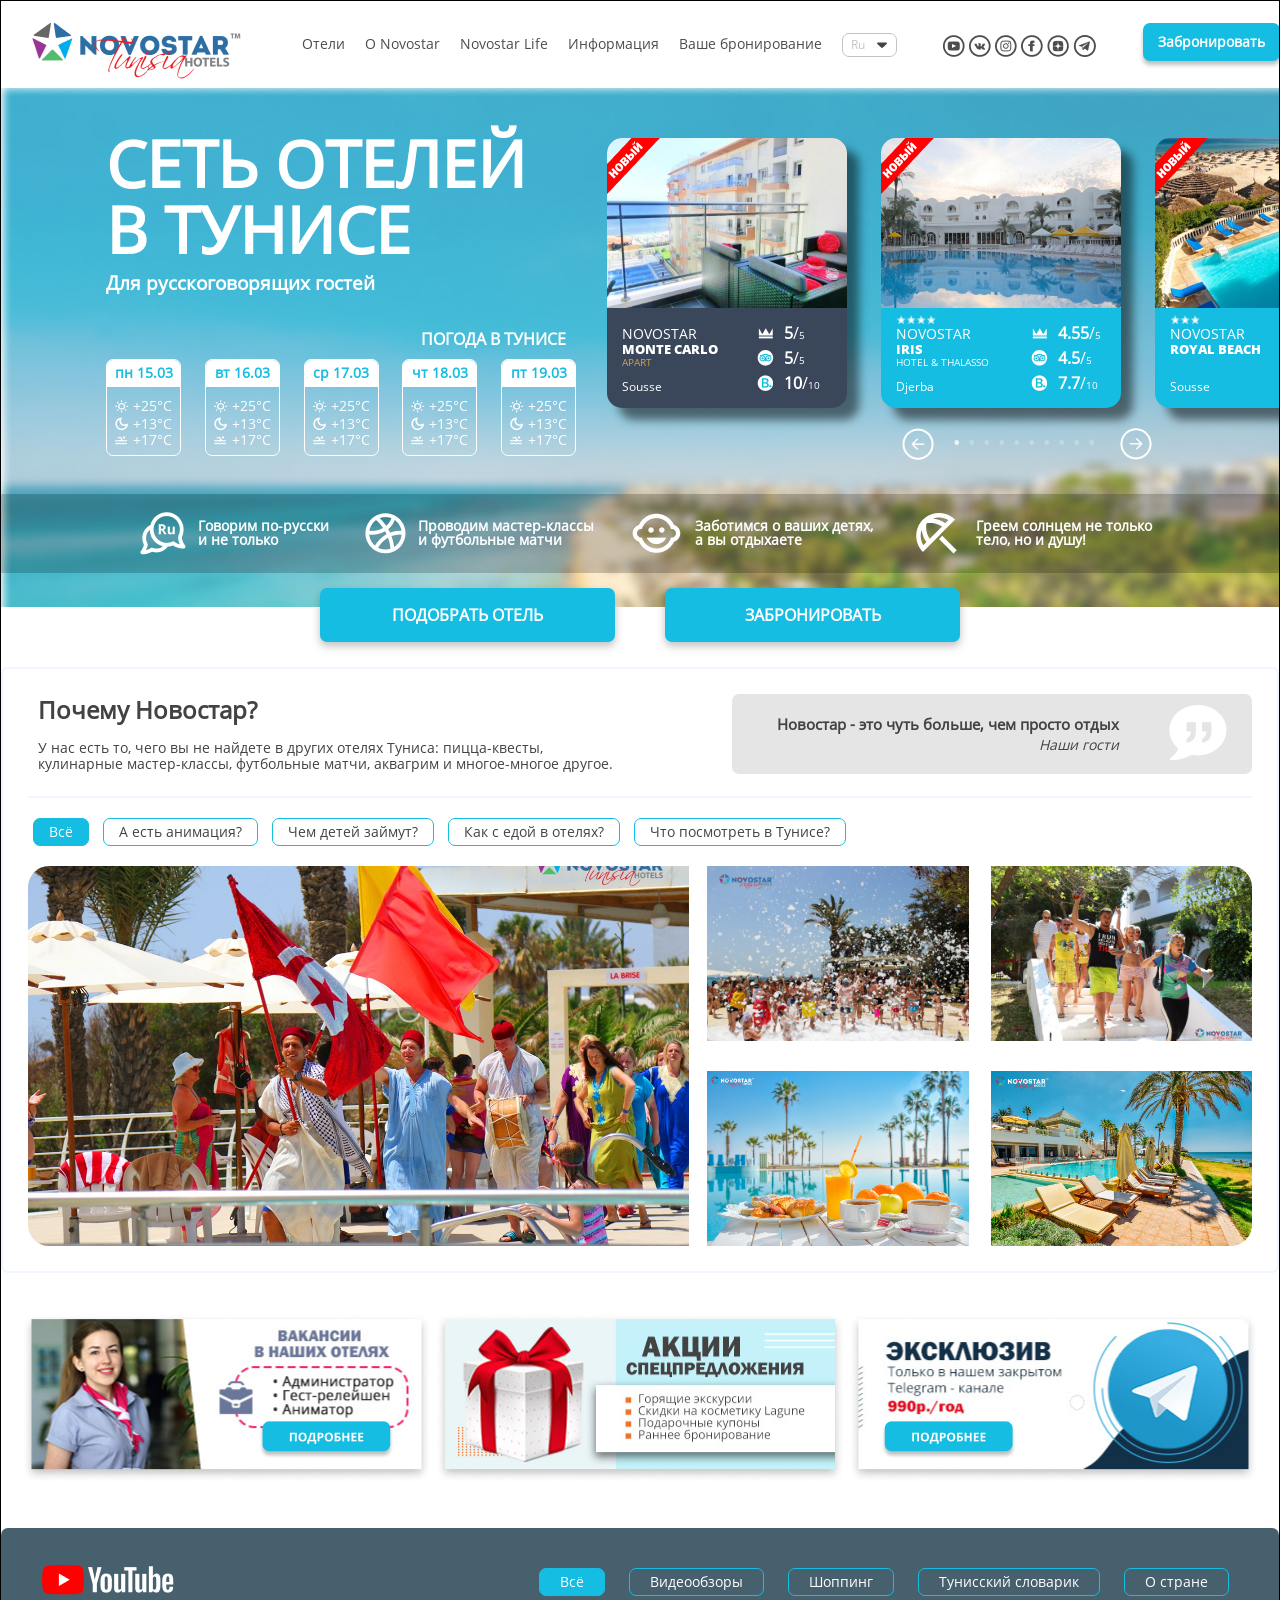
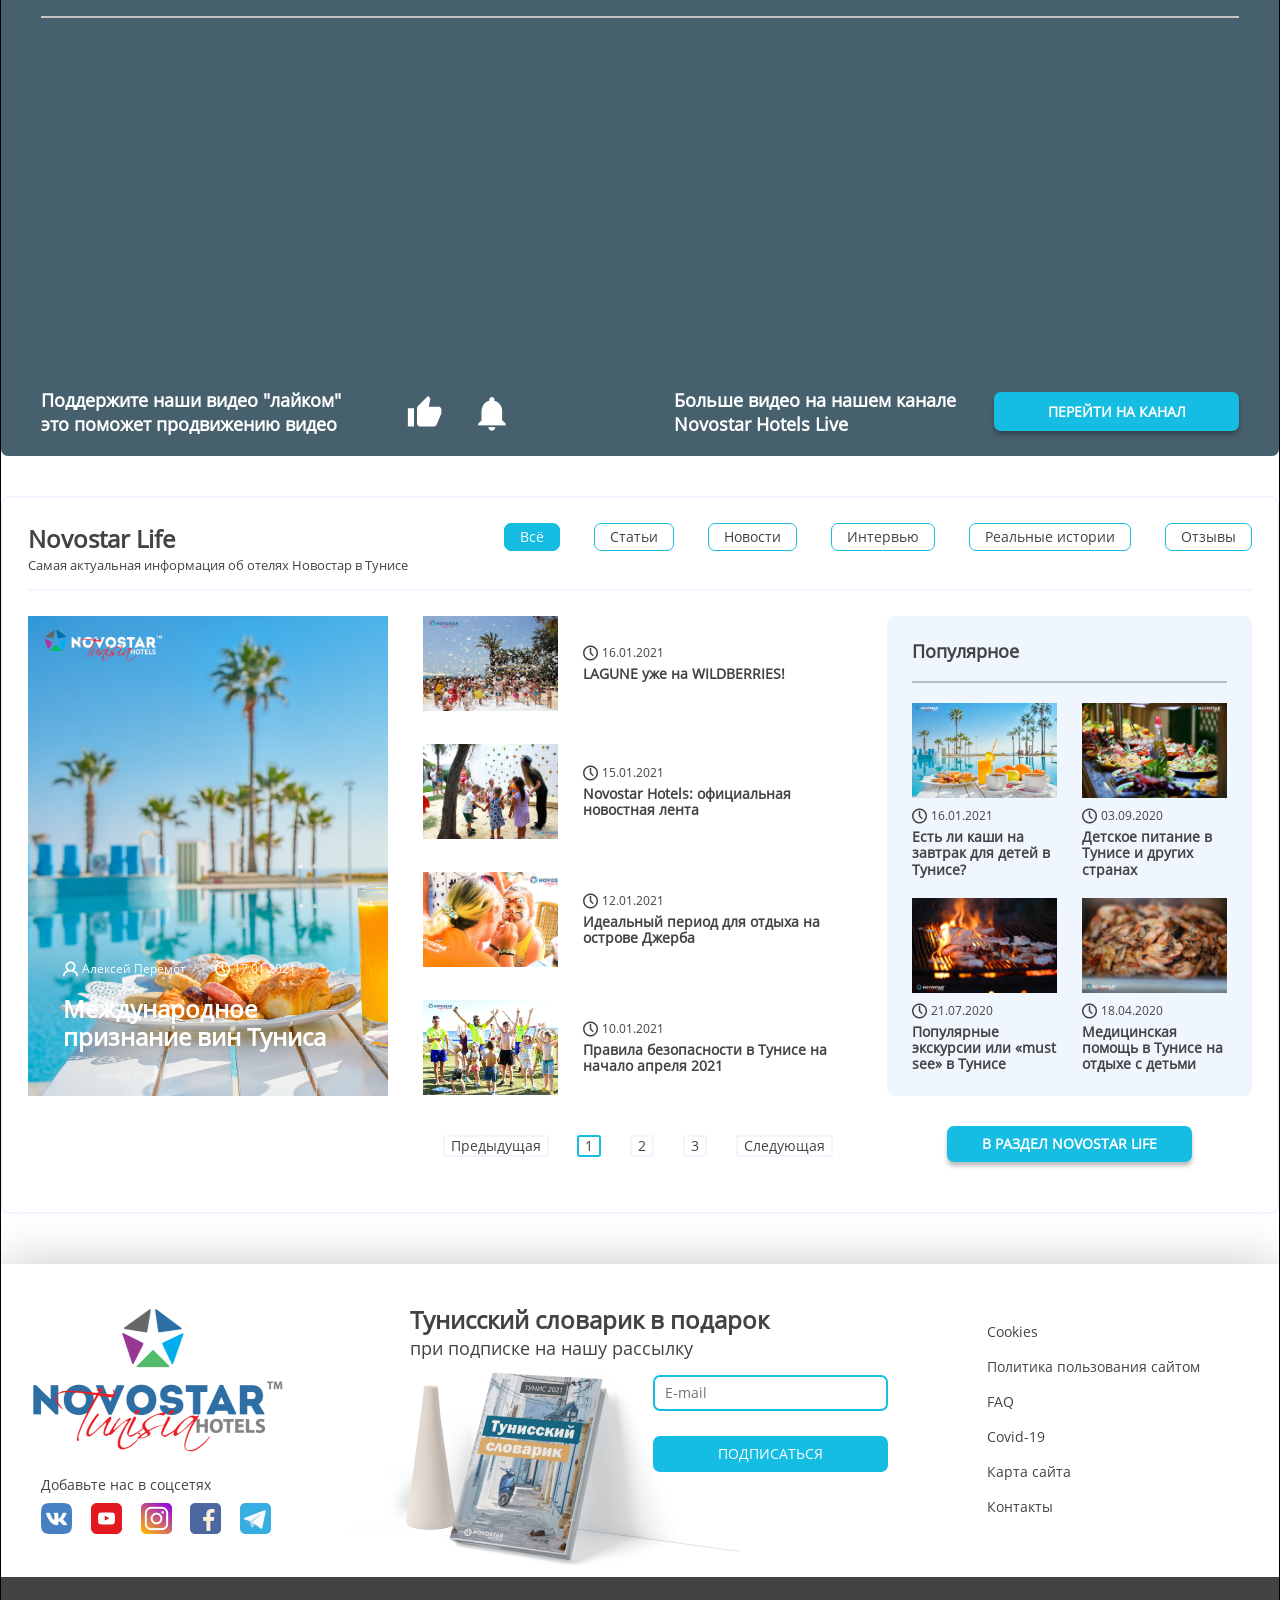
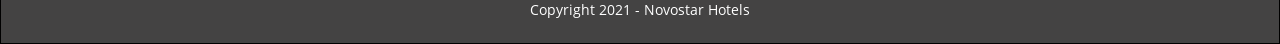
==== index.html @ 219178b7 "vers 13.05 - footer" ====
<!DOCTYPE html>
<html lang="ru">
<head>
	<meta http-equiv="X-UA-Compatible" content="IE=edge">
	<meta name="viewport" content="width=device-width, initial-scale=1">
	<meta charset="UTF-8">
	<title>Novostar Hotels</title>
	<meta name="description" content="">
	<meta name="keywords" content="">
	<meta property="og:title" content="">
 	<meta property="og:description" content="">
	<meta property="og:image" content="">
	<link href="img/favicon.png" rel="shortcut icon" type="image/x-icon" />
	<link href="css/normalize.css" rel="stylesheet" type="text/css">
    <link href="css/slick.css" rel="stylesheet" type="text/css">
    <link href="css/slick-theme.css" rel="stylesheet" type="text/css">
    <link href="css/aos.css" rel="stylesheet" type="text/css">
	<link href="css/style.css" rel="stylesheet" type="text/css">
</head>
<body>
	<div class="content-wrap">


		<header class="container">
			<a href="/"><img src="img/logo.png" alt="" class="top-logo"></a>
			<nav class="navbar">
				<input type="image" src="img/burger.png" role="button" class="navbar-toggler">
				<div class="navbar-nav">
					<div class="mob-logo">
						<img src="img/logo-mobile.png" alt="">
						<input type="image" src="img/close.png" role="button" class="close-btn">
					</div>
					<div class="mob-menu-title">Меню</div>
					<ul class="nav-links">
						<li><a href="#" class="nav-link hotels">Отели</a></li>
						<li><a href="#" class="nav-link about-novostar">О Novostar</a></li>
						<li><a href="#" class="nav-link novostar-life">Novostar Life</a></li>
						<li><a href="#" class="nav-link info">Информация</a></li>
						<li><a href="#" class="nav-link your-booking">Ваше бронирование</a></li>
						<li><a href="#" class="nav-link akcii">Акции и спецпредложения</a></li>
					</ul>
					<select class="lang-select">
						<option value="ru">Ru</option>
						<option value="en">En</option>
					</select>
					<ul class="soc-icons">
						<li><a href="" class="mob-ru">Ru</li>
						<li><a href="" class="mob-en">En</li>
						<li><a href="#" class="soc-icon yt" target="_blank"></a></li>
						<li><a href="#" class="soc-icon vk" target="_blank"></a></li>
						<li><a href="#" class="soc-icon inst" target="_blank"></a></li>
						<li><a href="#" class="soc-icon fb" target="_blank"></a></li>
						<li><a href="#" class="soc-icon zen" target="_blank"></a></li>
						<li><a href="#" class="soc-icon tg" target="_blank"></a></li>
					</ul>
					<button class="nav-booking">Забронировать</button>
				</div>
			</nav>
		</header>

		<main>
			
			<div class="main-left">
				<h1>СЕТЬ ОТЕЛЕЙ <br>В ТУНИСЕ</h1>
				<p class="subtitle">Для русскоговорящих гостей</p>
				<div class="weather-title">ПОГОДА В ТУНИСЕ</div>
				<div class="weather">
					<div class="weather-item-wrap">
						<div class="weather-item">
							<div class="weather-item-hat">
								пн 15.03
							</div>
							<table class="weather-content">
								<tr>
									<td><img src="img/sun.png" alt=""></td>
									<td>+25&deg;C</td>
								</tr>
								<tr>
									<td><img src="img/moon.png" alt=""></td>
									<td>+13&deg;C</td>
								</tr>
								<tr>
									<td><img src="img/swim.png" alt=""></td>
									<td>+17&deg;C</td>
								</tr>
							</table>
						</div>
						<div class="weather-item">
							<div class="weather-item-hat">
								вт 16.03
							</div>
							<table class="weather-content">
								<tr>
									<td><img src="img/sun.png" alt=""></td>
									<td>+25&deg;C</td>
								</tr>
								<tr>
									<td><img src="img/moon.png" alt=""></td>
									<td>+13&deg;C</td>
								</tr>
								<tr>
									<td><img src="img/swim.png" alt=""></td>
									<td>+17&deg;C</td>
								</tr>
							</table>
						</div>
						<div class="weather-item">
							<div class="weather-item-hat">
								ср 17.03
							</div>
							<table class="weather-content">
								<tr>
									<td><img src="img/sun.png" alt=""></td>
									<td>+25&deg;C</td>
								</tr>
								<tr>
									<td><img src="img/moon.png" alt=""></td>
									<td>+13&deg;C</td>
								</tr>
								<tr>
									<td><img src="img/swim.png" alt=""></td>
									<td>+17&deg;C</td>
								</tr>
							</table>
						</div>
						<div class="weather-item">
							<div class="weather-item-hat">
								чт 18.03
							</div>
							<table class="weather-content">
								<tr>
									<td><img src="img/sun.png" alt=""></td>
									<td>+25&deg;C</td>
								</tr>
								<tr>
									<td><img src="img/moon.png" alt=""></td>
									<td>+13&deg;C</td>
								</tr>
								<tr>
									<td><img src="img/swim.png" alt=""></td>
									<td>+17&deg;C</td>
								</tr>
							</table>
						</div>
						<div class="weather-item">
							<div class="weather-item-hat">
								пт 19.03
							</div>
							<table class="weather-content">
								<tr>
									<td><img src="img/sun.png" alt=""></td>
									<td>+25&deg;C</td>
								</tr>
								<tr>
									<td><img src="img/moon.png" alt=""></td>
									<td>+13&deg;C</td>
								</tr>
								<tr>
									<td><img src="img/swim.png" alt=""></td>
									<td>+17&deg;C</td>
								</tr>
							</table>
						</div>
					</div>
				</div>
			</div><!-- end .main-left -->

			<div class="main-right">
				<div class="hotels-slider">
					<div class="hotel-item">
						<a href="#" class="hotel-card new monte-carlo">
							<div class="hotel-card-pic"><img src="img/monte-carlo.jpg" alt=""></div>
							<div class="hotel-card-content">
								<div class="hotel-card-text">
									<div class="hotel-star">
										<img src="img/star.png" alt="">
										<img src="img/star.png" alt="">
										<img src="img/star.png" alt="">
									</div>
									<div class="hotel-novostar">NOVOSTAR</div>
									<div class="hotel-name">MONTE CARLO</div>
									<div class="hotel-spec">APART</div>
									<div class="hotel-place">Sousse</div>
								</div>
								<div class="hotel-card-rating">
									<table class="rating-table">
										<tr>
											<td><img src="img/tophotels.png" alt=""></td>
											<td><b>5</b>/<small>5</small></td>
										</tr>
										<tr>
											<td><img src="img/tripadviser.png" alt=""></td>
											<td><b>5</b>/<small>5</small></td>
										</tr>
										<tr>
											<td><img src="img/booking2.png" alt=""></td>
											<td><b>10</b>/<small>10</small></td>
										</tr>
									</table>
								</div>
							</div>
						</a>
					</div>
					<div class="hotel-item">
						<a href="#" class="hotel-card new iris">
							<div class="hotel-card-pic"><img src="img/iris.jpg" alt=""></div>
							<div class="hotel-card-content">
								<div class="hotel-card-text">
									<div class="hotel-star">
										<img src="img/star.png" alt="">
										<img src="img/star.png" alt="">
										<img src="img/star.png" alt="">
										<img src="img/star.png" alt="">
									</div>
									<div class="hotel-novostar">NOVOSTAR</div>
									<div class="hotel-name">IRIS</div>
									<div class="hotel-spec">HOTEL & THALASSO</div>
									<div class="hotel-place">Djerba</div>
								</div>
								<div class="hotel-card-rating">
									<table class="rating-table">
										<tr>
											<td><img src="img/tophotels.png" alt=""></td>
											<td><b>4.55</b>/<small>5</small></td>
										</tr>
										<tr>
											<td><img src="img/tripadviser.png" alt=""></td>
											<td><b>4.5</b>/<small>5</small></td>
										</tr>
										<tr>
											<td><img src="img/booking2.png" alt=""></td>
											<td><b>7.7</b>/<small>10</small></td>
										</tr>
									</table>
								</div>
							</div>
						</a>
					</div>
					<div class="hotel-item">
						<a href="#" class="hotel-card new tour360 royal-beach">
							<div class="hotel-card-pic"><img src="img/royal.jpg" alt=""></div>
							<div class="hotel-card-content">
								<div class="hotel-card-text">
									<div class="hotel-star">
										<img src="img/star.png" alt="">
										<img src="img/star.png" alt="">
										<img src="img/star.png" alt="">
									</div>
									<div class="hotel-novostar">NOVOSTAR</div>
									<div class="hotel-name">ROYAL BEACH</div>
									<div class="hotel-spec"></div>
									<div class="hotel-place">Sousse</div>
								</div>
								<div class="hotel-card-rating">
									<table class="rating-table">
										<tr>
											<td><img src="img/tophotels.png" alt=""></td>
											<td><b>4.55</b>/<small>5</small></td>
										</tr>
										<tr>
											<td><img src="img/tripadviser.png" alt=""></td>
											<td><b>4.5</b>/<small>5</small></td>
										</tr>
										<tr>
											<td><img src="img/booking2.png" alt=""></td>
											<td><b>7.7</b>/<small>10</small></td>
										</tr>
									</table>
								</div>
							</div>
						</a>
					</div>
					<div class="hotel-item">
						<a href="#" class="hotel-card new tour360 marillia">
							<div class="hotel-card-pic"><img src="img/marillia.jpg" alt=""></div>
							<div class="hotel-card-content">
								<div class="hotel-card-text">
									<div class="hotel-star">
										<img src="img/star.png" alt="">
										<img src="img/star.png" alt="">
										<img src="img/star.png" alt="">
										<img src="img/star.png" alt="">
									</div>
									<div class="hotel-novostar">NOVOSTAR</div>
									<div class="hotel-name">VINCI MARILLIA</div>
									<div class="hotel-spec"></div>
									<div class="hotel-place">Hammamet Yasmine</div>
								</div>
								<div class="hotel-card-rating">
									<table class="rating-table">
										<tr>
											<td><img src="img/tophotels.png" alt=""></td>
											<td><b>4.55</b>/<small>5</small></td>
										</tr>
										<tr>
											<td><img src="img/tripadviser.png" alt=""></td>
											<td><b>4.5</b>/<small>5</small></td>
										</tr>
										<tr>
											<td><img src="img/booking2.png" alt=""></td>
											<td><b>7.7</b>/<small>10</small></td>
										</tr>
									</table>
								</div>
							</div>
						</a>
					</div>
					<div class="hotel-item">
						<a href="#" class="hotel-card trip tour360 garden">
							<div class="hotel-card-pic"><img src="img/garden.jpg" alt=""></div>
							<div class="hotel-card-content">
								<div class="hotel-card-text">
									<div class="hotel-star">
										<img src="img/star.png" alt="">
										<img src="img/star.png" alt="">
										<img src="img/star.png" alt="">
										<img src="img/star.png" alt="">
									</div>
									<div class="hotel-novostar">NOVOSTAR</div>
									<div class="hotel-name">KHAYAM GARDEN</div>
									<div class="hotel-spec">BEACH & SPA</div>
									<div class="hotel-place">Nabeul</div>
								</div>
								<div class="hotel-card-rating">
									<table class="rating-table">
										<tr>
											<td><img src="img/tophotels.png" alt=""></td>
											<td><b>4.55</b>/<small>5</small></td>
										</tr>
										<tr>
											<td><img src="img/tripadviser.png" alt=""></td>
											<td><b>4.5</b>/<small>5</small></td>
										</tr>
										<tr>
											<td><img src="img/booking2.png" alt=""></td>
											<td><b>7.7</b>/<small>10</small></td>
										</tr>
									</table>
								</div>
							</div>
						</a>
					</div>
					<div class="hotel-item">
						<a href="#" class="hotel-card akc tour360 sol-azur">
							<div class="hotel-card-pic"><img src="img/sol.jpg" alt=""></div>
							<div class="hotel-card-content">
								<div class="hotel-card-text">
									<div class="hotel-star">
										<img src="img/star.png" alt="">
										<img src="img/star.png" alt="">
										<img src="img/star.png" alt="">
										<img src="img/star.png" alt="">
									</div>
									<div class="hotel-novostar">CLUB NOVOSTAR</div>
									<div class="hotel-name">SOL AZUR</div>
									<div class="hotel-spec">BEACH CONGRESS</div>
									<div class="hotel-place">Hammamet</div>
								</div>
								<div class="hotel-card-rating">
									<table class="rating-table">
										<tr>
											<td><img src="img/tophotels.png" alt=""></td>
											<td><b>4.55</b>/<small>5</small></td>
										</tr>
										<tr>
											<td><img src="img/tripadviser.png" alt=""></td>
											<td><b>4.5</b>/<small>5</small></td>
										</tr>
										<tr>
											<td><img src="img/booking2.png" alt=""></td>
											<td><b>7.7</b>/<small>10</small></td>
										</tr>
									</table>
								</div>
							</div>
						</a>
					</div>
					<div class="hotel-item">
						<a href="#" class="hotel-card trip tour360 bel-azur">
							<div class="hotel-card-pic"><img src="img/bel.jpg" alt=""></div>
							<div class="hotel-card-content">
								<div class="hotel-card-text">
									<div class="hotel-star">
										<img src="img/star.png" alt="">
										<img src="img/star.png" alt="">
										<img src="img/star.png" alt="">
										<img src="img/star.png" alt="">
									</div>
									<div class="hotel-novostar">NOVOSTAR</div>
									<div class="hotel-name">BEL AZUR</div>
									<div class="hotel-spec">THALASSA & BUNGALOWS</div>
									<div class="hotel-place">Hammamet</div>
								</div>
								<div class="hotel-card-rating">
									<table class="rating-table">
										<tr>
											<td><img src="img/tophotels.png" alt=""></td>
											<td><b>4.55</b>/<small>5</small></td>
										</tr>
										<tr>
											<td><img src="img/tripadviser.png" alt=""></td>
											<td><b>4.5</b>/<small>5</small></td>
										</tr>
										<tr>
											<td><img src="img/booking2.png" alt=""></td>
											<td><b>7.7</b>/<small>10</small></td>
										</tr>
									</table>
								</div>
							</div>
						</a>
					</div>
					<div class="hotel-item">
						<a href="#" class="hotel-card tour360 dar-khayam">
							<div class="hotel-card-pic"><img src="img/dar.jpg" alt=""></div>
							<div class="hotel-card-content">
								<div class="hotel-card-text">
									<div class="hotel-star">
										<img src="img/star.png" alt="">
										<img src="img/star.png" alt="">
										<img src="img/star.png" alt="">
									</div>
									<div class="hotel-novostar">CLUB NOVOSTAR</div>
									<div class="hotel-name">DAR KHAYAM</div>
									<div class="hotel-spec"></div>
									<div class="hotel-place">Hammamet</div>
								</div>
								<div class="hotel-card-rating">
									<table class="rating-table">
										<tr>
											<td><img src="img/tophotels.png" alt=""></td>
											<td><b>4.55</b>/<small>5</small></td>
										</tr>
										<tr>
											<td><img src="img/tripadviser.png" alt=""></td>
											<td><b>4.5</b>/<small>5</small></td>
										</tr>
										<tr>
											<td><img src="img/booking2.png" alt=""></td>
											<td><b>7.7</b>/<small>10</small></td>
										</tr>
									</table>
								</div>
							</div>
						</a>
					</div>
					<div class="hotel-item">
						<a href="#" class="hotel-card tour360 omar-khayam">
							<div class="hotel-card-pic"><img src="img/omar.jpg" alt=""></div>
							<div class="hotel-card-content">
								<div class="hotel-card-text">
									<div class="hotel-star">
										<img src="img/star.png" alt="">
										<img src="img/star.png" alt="">
										<img src="img/star.png" alt="">
									</div>
									<div class="hotel-novostar">CLUB NOVOSTAR</div>
									<div class="hotel-name">OMAR KHAYAM</div>
									<div class="hotel-spec"></div>
									<div class="hotel-place">Hammamet</div>
								</div>
								<div class="hotel-card-rating">
									<table class="rating-table">
										<tr>
											<td><img src="img/tophotels.png" alt=""></td>
											<td><b>4.55</b>/<small>5</small></td>
										</tr>
										<tr>
											<td><img src="img/tripadviser.png" alt=""></td>
											<td><b>4.5</b>/<small>5</small></td>
										</tr>
										<tr>
											<td><img src="img/booking2.png" alt=""></td>
											<td><b>7.7</b>/<small>10</small></td>
										</tr>
									</table>
								</div>
							</div>
						</a>
					</div>
					<div class="hotel-item">
						<a href="#" class="hotel-card akc tour360 pyramides">
							<div class="hotel-card-pic"><img src="img/pyramides.jpg" alt=""></div>
							<div class="hotel-card-content">
								<div class="hotel-card-text">
									<div class="hotel-star">
										<img src="img/star.png" alt="">
										<img src="img/star.png" alt="">
										<img src="img/star.png" alt="">
									</div>
									<div class="hotel-novostar">NOVOSTAR BUDGET</div>
									<div class="hotel-name">PYRAMIDES</div>
									<div class="hotel-spec">CLUB & SPA</div>
									<div class="hotel-place">Nabeul</div>
								</div>
								<div class="hotel-card-rating">
									<table class="rating-table">
										<tr>
											<td><img src="img/tophotels.png" alt=""></td>
											<td><b>4.55</b>/<small>5</small></td>
										</tr>
										<tr>
											<td><img src="img/tripadviser.png" alt=""></td>
											<td><b>4.5</b>/<small>5</small></td>
										</tr>
										<tr>
											<td><img src="img/booking2.png" alt=""></td>
											<td><b>7.7</b>/<small>10</small></td>
										</tr>
									</table>
								</div>
							</div>
						</a>
					</div>
				</div>
			</div><!-- end .main-right -->
			<div class="main-bottom">
				<div class="preim">
					<a href="#"><img src="img/govorim-ru.png" alt=""><span>Говорим по-русски <br>и не только</span></a>
					<a href="#"><img src="img/provodim.png" alt=""><span>Проводим мастер-классы <br>и футбольные матчи</span></a>
					<a href="#"><img src="img/zabotim.png" alt=""><span>Заботимся о ваших детях, <br>а вы отдыхаете</span></a>
					<a href="#"><img src="img/greem.png" alt=""><span>Греем солнцем не только <br>тело, но и душу!</span></a>
				</div>
				<div class="main-btn-group">
					<a href="#" role="button">ПОДОБРАТЬ ОТЕЛЬ</a>
					<a href="#" role="button">ЗАБРОНИРОВАТЬ</a>
				</div>
			</div><!-- end .main-bottom -->
		</main>

		<section class="container gallery">
			<div class="why-novostar">
				<div class="why-novostar-left">
					<h2>Почему Новостар?</h2>
					<p>У нас есть то, чего вы не найдете в других отелях Туниса: пицца-квесты, кулинарные мастер-классы, футбольные матчи, аквагрим и многое-многое другое. </p>
				</div>
				<div class="why-novostar-right">
					<div class="why-novostar-blockquote">
						<div class="blockquote-text">
							Новостар - это чуть больше, чем просто отдых<br>
							<span>Наши гости</span>
						</div>
						<div class="blockquote-pic"><img src="img/quote.png" alt=""></div>
					</div>
				</div>
			</div><!-- end .why-novostar -->

			<div class="photo-wrap">

				<input type="radio" name="photo-btn" id="all" checked>
				<input type="radio" name="photo-btn" id="anim">
				<input type="radio" name="photo-btn" id="event">
				<input type="radio" name="photo-btn" id="food">
				<input type="radio" name="photo-btn" id="see">

				<div class="photo-labels">
					<label for="all">Всё</label>
					<label for="anim">А есть анимация?</label>
					<label for="event">Чем детей займут?</label>
					<label for="food">Как с едой в отелях?</label>
					<label for="see">Что посмотреть в Тунисе?</label>
				</div>


				<div class="photos">
					<div class="big-photo">
						<img src="img/photo/all/1.jpg" alt="" class="all">
						<img src="img/photo/anim/1.jpg" alt="" class="anim">
						<img src="img/photo/event/1.jpg" alt="" class="event">
						<img src="img/photo/food/1.jpg" alt="" class="food">
						<img src="img/photo/see/1.jpg" alt="" class="see">
					</div>
					<div class="small-photos-wrap">
						<div class="small-photo">
							<img src="img/photo/all/2.jpg" alt="" class="all">
							<img src="img/photo/anim/2.jpg" alt="" class="anim">
							<img src="img/photo/event/2.jpg" alt="" class="event">
							<img src="img/photo/food/2.jpg" alt="" class="food">
							<img src="img/photo/see/2.jpg" alt="" class="see">
						</div>
						<div class="small-photo">
							<img src="img/photo/all/3.jpg" alt="" class="all">
							<img src="img/photo/anim/3.jpg" alt="" class="anim">
							<img src="img/photo/event/3.jpg" alt="" class="event">
							<img src="img/photo/food/3.jpg" alt="" class="food">
							<img src="img/photo/see/3.jpg" alt="" class="see">
						</div>
						<div class="small-photo">
							<img src="img/photo/all/4.jpg" alt="" class="all">
							<img src="img/photo/anim/4.jpg" alt="" class="anim">
							<img src="img/photo/event/4.jpg" alt="" class="event">
							<img src="img/photo/food/4.jpg" alt="" class="food">
							<img src="img/photo/see/4.jpg" alt="" class="see">
						</div>
						<div class="small-photo">
							<img src="img/photo/all/5.jpg" alt="" class="all">
							<img src="img/photo/anim/5.jpg" alt="" class="anim">
							<img src="img/photo/event/5.jpg" alt="" class="event">
							<img src="img/photo/food/5.jpg" alt="" class="food">
							<img src="img/photo/see/5.jpg" alt="" class="see">
						</div>
					</div>
				</div>

			</div>
		</section>

		<div class="container banners">
			<a href="#"><img src="img/banner-1.png" alt=""></a>
			<a href="#"><img src="img/banner-2.png" alt=""></a>
			<a href="#"><img src="img/banner-3.png" alt=""></a>
		</div>

		<div class="container video-wrap">

			<input type="radio" name="video-btn" id="video-all" checked>
			<input type="radio" name="video-btn" id="obzor">
			<input type="radio" name="video-btn" id="shoping">
			<input type="radio" name="video-btn" id="slovarik">
			<input type="radio" name="video-btn" id="about-tunis">

			<div class="yt-logo"><img src="img/yt-logo.png" alt=""></div>
			
			<div class="video-labels">
				<label for="video-all">Всё</label>
				<label for="obzor">Видеообзоры</label>
				<label for="shoping">Шоппинг</label>
				<label for="slovarik">Тунисский словарик</label>
				<label for="about-tunis">О стране</label>
			</div>

			<div class="videos">
				<div class="big-video">
					<iframe src="https://www.youtube.com/embed/qgOp-pGSMVs" frameborder="0" allow="accelerometer; autoplay; clipboard-write; encrypted-media; gyroscope; picture-in-picture" allowfullscreen class="video-all"></iframe>
					<iframe src="https://www.youtube.com/embed/I1b49I5kdd8" frameborder="0" allow="accelerometer; autoplay; clipboard-write; encrypted-media; gyroscope; picture-in-picture" allowfullscreen class="obzor"></iframe>
					<iframe src="https://www.youtube.com/embed/1aQPQS0Ejxc" frameborder="0" allow="accelerometer; autoplay; clipboard-write; encrypted-media; gyroscope; picture-in-picture" allowfullscreen class="shoping"></iframe>
					<iframe src="https://www.youtube.com/embed/9fNmV0LQays" frameborder="0" allow="accelerometer; autoplay; clipboard-write; encrypted-media; gyroscope; picture-in-picture" allowfullscreen class="slovarik"></iframe>
					<iframe src="https://www.youtube.com/embed/xK8EiF0CbDg" frameborder="0" allow="accelerometer; autoplay; clipboard-write; encrypted-media; gyroscope; picture-in-picture" allowfullscreen class="about-tunis"></iframe>
				</div>
				<div class="small-video-wrap">
					<div class="small-video">
						<iframe src="https://www.youtube.com/embed/f73Dpql-5N4" frameborder="0" allow="accelerometer; autoplay; clipboard-write; encrypted-media; gyroscope; picture-in-picture" allowfullscreen class="video-all"></iframe>
						<iframe src="https://www.youtube.com/embed/8-L6-wW3lN4" frameborder="0" allow="accelerometer; autoplay; clipboard-write; encrypted-media; gyroscope; picture-in-picture" allowfullscreen class="obzor"></iframe>
						<iframe src="https://www.youtube.com/embed/Bf7QWwb35mo" frameborder="0" allow="accelerometer; autoplay; clipboard-write; encrypted-media; gyroscope; picture-in-picture" allowfullscreen class="shoping"></iframe>
						<iframe src="https://www.youtube.com/embed/SkPf2GF_bZM" frameborder="0" allow="accelerometer; autoplay; clipboard-write; encrypted-media; gyroscope; picture-in-picture" allowfullscreen class="slovarik"></iframe>
						<iframe src="https://www.youtube.com/embed/ddJFjATw3uU" frameborder="0" allow="accelerometer; autoplay; clipboard-write; encrypted-media; gyroscope; picture-in-picture" allowfullscreen class="about-tunis"></iframe>
					</div>
					<div class="small-video">
						<iframe src="https://www.youtube.com/embed/xSA0n8GyIXI" frameborder="0" allow="accelerometer; autoplay; clipboard-write; encrypted-media; gyroscope; picture-in-picture" allowfullscreen class="video-all"></iframe>
						<iframe src="https://www.youtube.com/embed/f73Dpql-5N4" frameborder="0" allow="accelerometer; autoplay; clipboard-write; encrypted-media; gyroscope; picture-in-picture" allowfullscreen class="obzor"></iframe>
						<iframe src="https://www.youtube.com/embed/xSA0n8GyIXI" frameborder="0" allow="accelerometer; autoplay; clipboard-write; encrypted-media; gyroscope; picture-in-picture" allowfullscreen class="shoping"></iframe>
						<iframe src="https://www.youtube.com/embed/qjBgjtW3364" frameborder="0" allow="accelerometer; autoplay; clipboard-write; encrypted-media; gyroscope; picture-in-picture" allowfullscreen class="slovarik"></iframe>
						<iframe src="https://www.youtube.com/embed/_EzHt_tTKNU" frameborder="0" allow="accelerometer; autoplay; clipboard-write; encrypted-media; gyroscope; picture-in-picture" allowfullscreen class="about-tunis"></iframe>
					</div>
					<div class="small-video">
						<iframe src="https://www.youtube.com/embed/qjBgjtW3364" frameborder="0" allow="accelerometer; autoplay; clipboard-write; encrypted-media; gyroscope; picture-in-picture" allowfullscreen class="video-all"></iframe>
						<iframe src="https://www.youtube.com/embed/6b3poouelRk" frameborder="0" allow="accelerometer; autoplay; clipboard-write; encrypted-media; gyroscope; picture-in-picture" allowfullscreen class="obzor"></iframe>
						<iframe src="https://www.youtube.com/embed/4BDgi7L2a0c" frameborder="0" allow="accelerometer; autoplay; clipboard-write; encrypted-media; gyroscope; picture-in-picture" allowfullscreen class="shoping"></iframe>
						<iframe src="https://www.youtube.com/embed/Qaljqc180YQ" frameborder="0" allow="accelerometer; autoplay; clipboard-write; encrypted-media; gyroscope; picture-in-picture" allowfullscreen class="slovarik"></iframe>
						<iframe src="https://www.youtube.com/embed/-OAu7XBOlWI" frameborder="0" allow="accelerometer; autoplay; clipboard-write; encrypted-media; gyroscope; picture-in-picture" allowfullscreen class="about-tunis"></iframe>
					</div>
					<div class="small-video">
						<iframe src="https://www.youtube.com/embed/CE3q4rZoucU" frameborder="0" allow="accelerometer; autoplay; clipboard-write; encrypted-media; gyroscope; picture-in-picture" allowfullscreen class="video-all"></iframe>
						<iframe src="https://www.youtube.com/embed/e3nSEjzvBLk" frameborder="0" allow="accelerometer; autoplay; clipboard-write; encrypted-media; gyroscope; picture-in-picture" allowfullscreen class="obzor"></iframe>
						<iframe src="https://www.youtube.com/embed/2yrU2TXLbZs" frameborder="0" allow="accelerometer; autoplay; clipboard-write; encrypted-media; gyroscope; picture-in-picture"allowfullscreen class="shoping"></iframe>
						<iframe src="https://www.youtube.com/embed/cu3y9drkutU" frameborder="0" allow="accelerometer; autoplay; clipboard-write; encrypted-media; gyroscope; picture-in-picture" allowfullscreen class="slovarik"></iframe>
						<iframe src="https://www.youtube.com/embed/CE3q4rZoucU" frameborder="0" allow="accelerometer; autoplay; clipboard-write; encrypted-media; gyroscope; picture-in-picture" allowfullscreen class="about-tunis"></iframe>
					</div>
				</div>
			</div>

			<div class="video-like-wrap">
				<div class="video-like-text">Поддержите наши видео "лайком" это поможет продвижению видео</div>
				<img src="img/like.png" alt="" class="video-like">
				<img src="img/bell.png" alt="" class="video-bell">
			</div>

			<div class="more-video">
				<div class="more-video-text">Больше видео на нашем канале Novostar Hotels Live</div>
				<a href="https://www.youtube.com/channel/UCjUGUEAPAvThubUl6r7tYwg" target="_blank" class="more-video-btn">Перейти на канал</a>
			</div>

		</div><!-- end .video-wrap -->

		<section class="container news">

			<input type="radio" name="news-btn" id="news-all" checked>
			<input type="radio" name="news-btn" id="stati">
			<input type="radio" name="news-btn" id="novosti">
			<input type="radio" name="news-btn" id="intervu">
			<input type="radio" name="news-btn" id="real-story">
			<input type="radio" name="news-btn" id="news-otzyvy">

			<div class="news-top-wrap">
				<div class="news-title-block">
					<h2>Novostar Life</h2>
					<p>Самая актуальная информация об отелях Новостар в Тунисе</p>
				</div>
				<div class="news-labels">
					<label for="news-all">Всё</label>
					<label for="stati">Статьи</label>
					<label for="novosti">Новости</label>
					<label for="intervu">Интервью</label>
					<label for="real-story">Реальные истории</label>
					<label for="news-otzyvy">Отзывы</label>
				</div>
			</div>

			<div class="news-wrap">

				<div class="big-news">
					<span class="big-news-author"><img src="img/news-author-white.png" alt="">&nbsp;Алексей Перемот</span>
					<span class="big-news-date"><img src="img/news-clock-white.png" alt="">&nbsp;17.01.2021</span>
					<h3 class="big-news-title">Международное признание вин Туниса</h3>
				</div>

				<div class="small-news-wrap">
					<div class="small-news">
						<div class="small-news-pic"></div>
						<div class="small-news-info">
							<span class="small-news-date"><img src="img/news-clock-dark.png" alt="">&nbsp;16.01.2021</span>
							<h4 class="small-news-title">LAGUNE уже на WILDBERRIES!</h4>
						</div>
					</div>
					<div class="small-news">
						<div class="small-news-pic"></div>
						<div class="small-news-info">
							<span class="small-news-date"><img src="img/news-clock-dark.png" alt="">&nbsp;15.01.2021</span>
							<h4 class="small-news-title">Novostar Hotels: официальная новостная лента</h4>
						</div>
					</div>
					<div class="small-news">
						<div class="small-news-pic"></div>
						<div class="small-news-info">
							<span class="small-news-date"><img src="img/news-clock-dark.png" alt="">&nbsp;12.01.2021</span>
							<h4 class="small-news-title">Идеальный период для отдыха на острове Джерба</h4>
						</div>
					</div>
					<div class="small-news">
						<div class="small-news-pic"></div>
						<div class="small-news-info">
							<span class="small-news-date"><img src="img/news-clock-dark.png" alt="">&nbsp;10.01.2021</span>
							<h4 class="small-news-title">Правила безопасности в Тунисе на начало апреля 2021</h4>
						</div>
					</div>
					<div class="news-pagination">
						<button>Предыдущая</button>
						<button>1</button>
						<button>2</button>
						<button>3</button>
						<button>Следующая</button>
					</div>
				</div>

				<div class="popular-news">
					<div class="pop-news-wrap">
						<h3>Популярное</h3>
						<div class="pop-news">
							<div class="pop-news-pic"></div>
							<span class="pop-news-date"><img src="img/news-clock-dark.png" alt="">&nbsp;16.01.2021</span>
							<h4 class="pop-news-title">Есть ли каши на завтрак для детей в Тунисе?</h4>
						</div>
						<div class="pop-news">
							<div class="pop-news-pic"></div>
							<span class="pop-news-date"><img src="img/news-clock-dark.png" alt="">&nbsp;03.09.2020</span>
							<h4 class="pop-news-title">Детское питание в Тунисе и других странах</h4>
						</div>
						<div class="pop-news">
							<div class="pop-news-pic"></div>
							<span class="pop-news-date"><img src="img/news-clock-dark.png" alt="">&nbsp;21.07.2020</span>
							<h4 class="pop-news-title">Популярные экскурсии или «must see» в Тунисе</h4>
						</div>
						<div class="pop-news">
							<div class="pop-news-pic"></div>
							<span class="pop-news-date"><img src="img/news-clock-dark.png" alt="">&nbsp;18.04.2020</span>
							<h4 class="pop-news-title">Медицинская помощь в Тунисе на отдыхе с детьми</h4>
						</div>
					</div>
					<a href="#" class="novostar-life-link">В РАЗДЕЛ NOVOSTAR LIFE</a>
				</div>

			</div>
		</section>

		<footer>
			<div class="container">
				<div class="foot-logo-icons">
					<img src="img/foot-logo.png" alt="" class="foot-logo">
					<div class="foot-icons">
						<p>Добавьте нас в соцсетях</p>
						<a href="#"><img src="img/foot-vk.png" alt=""></a>
						<a href="#"><img src="img/foot-yt.png" alt=""></a>
						<a href="#"><img src="img/foot-inst.png" alt=""></a>
						<a href="#"><img src="img/foot-fb.png" alt=""></a>
						<a href="#"><img src="img/foot-tg.png" alt=""></a>
					</div>
				</div>
				<div class="foot-podpiska">
					<h3 class="foot-podpiska-title">Тунисский словарик в подарок</h3>
					<p class="foot-podpiska-subtitle">при подписке на нашу рассылку</p>
					<div class="foot-podpiska-pic"><img src="img/tun-slov2.png" alt=""></div>
					<form action="" class="foot-podpiska-form">
						<input type="email" name="mail" placeholder="E-mail">
						<button type="submit" name="submit">ПОДПИСАТЬСЯ</button>
					</form>
				</div>
				<div class="foot-menu">
					<ul>
						<li><a href="#">Cookies</a></li>
						<li><a href="#">Политика пользования сайтом</a></li>
						<li><a href="#">FAQ</a></li>
						<li><a href="#">Covid-19</a></li>
						<li><a href="#">Карта сайта</a></li>
						<li><a href="#">Контакты</a></li>
					</ul>
				</div>
			</div>
			<div class="copy">
				Copyright 2021 - Novostar Hotels
			</div>
		</footer>
	</div><!-- end .content-wrap -->
	<script src="js/jquery-3.6.0.min.js"></script>
    <script src="js/slick.min.js"></script>
    <script src="js/aos.js"></script>
	<script src="js/scripts.js"></script>
</body>
</html>
---- css/style.css ----
@font-face {
	font-family: OpenSans;
	src: url(../fonts/OpenSans-Regular.ttf);
}
@font-face {
	font-family: OpenSansExtraBold;
	src: url(../fonts/OpenSans-ExtraBold.ttf);
}
* {
	box-sizing: border-box;
}
body {
	font-family: OpenSans, sans-serif;
	color: #444343;
}
.content-wrap {
	max-width: 1440px;
	overflow-x: hidden;
	margin: 0 auto;
	border: 1px solid black;
}
.container {
	max-width: 1280px;
	margin: 0 auto;
}
header {
	padding: 20px 0 5px 25px;
	display: flex;
	align-items: center;
}
nav a {
	font-size: 14px;
	line-height: 21px;
	color: #444343;
}
.navbar-toggler {
	display: none;
}
.navbar-nav {
	display: flex;
}
.nav-links {
	list-style: none;
	padding: 0 10px 0 45px;
	margin: 0;
	display: flex;
}
.nav-link {
	display: block;
	text-decoration: none;
	font-size: 14px;
	line-height: 21px;
	color: #4d4d4d;
	padding: 0 10px;
	white-space: nowrap;
}
.nav-link.akcii {
	display: none;
}
.nav-link:hover {
	text-decoration: underline;
}
.lang-select {
	border: 1px solid #c4c4c4;
	border-radius: 7px;
	width: 55px;
	align-self: flex-start;
	outline: none;
	color: #c4c4c4;
	font-size: 12px;
	padding: 4px 8px;
	appearance: none;
	background: url('../img/caret.png') no-repeat 80% 50%;
	cursor: pointer;
}
.soc-icons {
	list-style: none;
	padding: 0;
	margin: 0 0 0 45px;
	display: flex;
}
.mob-ru, .mob-en, .mob-menu-title, .mob-logo {
	display: none;
}
.soc-icon {
	display: block;
	text-decoration: none;
	width: 24px;
	height: 24px;
	margin: 1px;
	background-image: url('../img/icon-sprite-desktop.png');
}
.soc-icon.yt {
	background-position: -1px 50%;
}
.soc-icon.vk {
	background-position: -25px 50%;
}
.soc-icon.inst {
	background-position: -49px 50%;
}
.soc-icon.fb {
	background-position: -73px 50%;
}
.soc-icon.zen {
	background-position: -97px 50%;
}
.soc-icon.tg {
	background-position: -121px 50%;
}
.nav-booking {
	display: block;
	border: none;
	width: 137px;
	height: 38px;
	color: white;
	font-size: 14px;
	font-weight: 700;
	background-color: #14BDE1;
	box-shadow: 0px 4px 4px rgba(0, 0, 0, 0.25), 0px 4px 30px #FFFFFF;
	border-radius: 7px;
	cursor: pointer;
	margin-left: 45px;
	transition: .2s;
	position: relative;
	top: -10px;
}
.nav-booking:hover {
	box-shadow: none;
}
@media (max-width: 1279px) {
	header {
		justify-content: space-between;
		padding: 20px 45px 5px 25px;
		position: relative;
	}
	.navbar-toggler {
		display: block;
		position: relative;
		top: -7px;
	}
	.navbar-nav {
		flex-direction: column;
		max-width: 340px;
		width: 100%;
		background-color: #176794;
		color: white;
		padding: 15px 0;
		position: absolute;
		top: 100%;
		transform: translateX(77px);
		opacity: 0;
		transition: .3s;
		z-index: 9;
	}
	.navbar-nav.active {
		transform: translateX(-263px);
		opacity: 1;
	}
	.lang-select {
		display: none;
	}
	.mob-logo {
		display: block;
		position: relative;
		padding: 0 15px 15px;
	}
	.close-btn {
		position: absolute;
		right: 20px;
		top: 10px;
		cursor: pointer;
	}
	.mob-menu-title {
		display: block;
		border-top: 1px solid #fff;
		text-transform: uppercase;
		text-align: center;
		font-size: 16px;
		font-weight: 700;
		padding: 25px 0;
	}
	.nav-links {
		flex-direction: column;
		padding: 0;
		order: 1;
	}
	.nav-link.akcii {
		display: block;
	}
	.nav-link {
		color: white;
		font-size: 12px;
		line-height: 16px;
		margin: 17px 30px 17px 70px;
		padding: 0;
		position: relative;
	}
	.nav-link:before {
		position: absolute;
		left: -40px;
		top: -2px;
	}
	.nav-link.hotels:before {
		content: url('../img/hotels-icon.png');
	}
	.nav-link.about-novostar:before {
		content: url('../img/about-icon.png');
	}
	.nav-link.novostar-life:before {
		content: url('../img/life-icon.png');
	}
	.nav-link.info:before {
		content: url('../img/info-icon.png');
	}
	.nav-link.your-booking:before {
		content: url('../img/your-booking-icon.png');
	}
	.nav-link.akcii:before {
		content: url('../img/akcii-icon.png');
	}
	.nav-link:after {
		content: url('../img/caret-white.png');
		position: absolute;
		right: 10px;
	}
	.nav-booking {
		position: static;
		order: 2;
		box-shadow: none;
		width: 240px;
		margin: 100px auto 60px;
		color: #444343;
		background-color: #fff;
	}
	.soc-icons {
		order: 3;
		border-top: 1px solid #fff;
		margin: 0;
		padding: 7px 15px;
		justify-content: flex-end;
		position: relative;
	}
	.mob-ru, .mob-en {
		display: inline;
		position: absolute;
		color: white;
		text-decoration: none;
		font-size: 12px;
		top: 15px;
	}
	.mob-ru {
		left: 35px;
	}
	.mob-en {
		left: 60px;
	}
	.soc-icon.zen {
		display: none;
	}
	.soc-icon {
		width: 30px;
		height: 30px;
		margin: 4px;
		background-image: url('../img/icon-sprite-mobile.png');
	}
	.soc-icon.yt {
		background-position: 0 50%;
	}
	.soc-icon.vk {
		background-position: -38px 50%;
	}
	.soc-icon.inst {
		background-position: -76px 50%;
	}
	.soc-icon.fb {
		background-position: -114px 50%;
	}
	.soc-icon.tg {
		background-position: -152px 50%;
	}
}
@media (max-width: 500px) {
	.top-logo {
		height: 40px;
	}
	.mob-logo {
		padding-bottom: 0;
	}
	.mob-menu-title {
		padding-bottom: 15px;
	}
	.navbar-nav {
		padding-bottom: 0;
	}
	.nav-booking {
		margin: 20px auto;
	}
	.nav-link {
		margin: 10px 30px 10px 70px;
	}
}
@media (max-width: 400px) {
	header {
		justify-content: space-between;
		padding: 20px 30px 5px;
	}
	.navbar-nav {
		transform: translateX(81%);
	}
	.navbar-nav.active {
		transform: translateX(-81%);
	}
}

main {
	display: flex;
	flex-wrap: wrap;
	overflow: hidden;
	color: #fff;
	position: relative;
}
main:before {
	position: absolute;
	content: '';
	background-image: url('../img/hat-fon.jpg');
	background-size: cover;
	left: 0;
	right: 0;
	top: 0;
	bottom: 60px;
	z-index: -1;
}
.main-left {
	width: 47%;
	padding-left: 105px;
	padding-bottom: 35px;
}
h1 {
	font-size: 64px;
	line-height: 66px;
	margin-bottom: 0;
}
.subtitle {
	font-size: 19px;
	font-weight: 700;
	margin: 10px 0 35px;
}
.weather {
	width: 470px;
	height: 100px;
}
.weather-title {
	font-size: 16px;
	font-weight: bold;
	width: 470px;
	text-align: right;
	padding: 0 10px 10px 0;
}
.weather-item-wrap {
	display: flex;
	align-items: flex-end;
	justify-content: space-between;
}
.weather-item {
	width: 75px;
	height: 97px;
	border: 1px solid #FFFFFF;
	border-radius: 7px;
	overflow: hidden;
}
.weather-item-hat {
	height: 27px;
	padding-top: 5px;
	background-color: #fff;
	text-align: center;
	color: #14BDE1;
	font-size: 14px;
	font-weight: bold;
}
.weather-content {
	font-size: 14px;
	line-height: 10px;
	margin: 10px auto 0;
}

.main-right {
	width: 53%;
	overflow: hidden;
	padding-top: 50px;
	padding-left: 5px;
}
.hotel-card {
	display: block;
	text-decoration: none;
	width: 240px;
	height: 270px;
	color: #fff;
	background-color: #14BDE1;
	border-radius: 15px;
	overflow: hidden;
	/*filter: drop-shadow(9px 8px 10px rgba(0, 0, 0, 0.5));*/
	box-shadow: 12px 12px 10px rgba(0,0,0,0.5);
	transition: .3s;
	position: relative;
}
.hotel-card:hover {
	/*filter: none;*/
	box-shadow: none;
}
.hotel-card.new:before {
	content: url('../img/new-line.png');
	position: absolute;
	left: 0;
	top: 0;
}
.hotel-card.akc:before {
	content: url('../img/akcia.png');
	position: absolute;
	left: 0;
	top: 0;
}
.hotel-card.trip:before {
	content: url('../img/trip.png');
	position: absolute;
	left: 8px;
	top: 8px;
}
.hotel-card.tour360:after {
	content: url('../img/360.png');
	position: absolute;
	right: 8px;
	top: 8px;
	transition: .8s;
}
.hotel-card.tour360:hover:after {
	transform: rotate(-360deg);
}
.hotel-card.monte-carlo {
	background-color: #3A475A;
}
.hotel-card-pic {
	overflow: hidden;
	height: 170px;
}
.hotel-card-content {
	display: flex;
	padding: 10px 15px;
}
.hotel-card-text {
	width: 60%;
	display: flex;
	flex-direction: column;
	position: relative;
	padding-top: 8px;
}
.hotel-card-rating {
	width: 40%;
}
.rating-table {
	border-collapse: collapse;
}
.rating-table img {
	display: block;
	margin: 5px auto 0;
}
.rating-table td:first-of-type {
	height: 25px;
	width: 35px;
}
.rating-table td:last-of-type {
	vertical-align: bottom;
	font-size: 16px;
}
.rating-table td:last-of-type small {
	font-size: 10px;
}
.hotel-star {
	position: absolute;
	height: 10px;
	top: -3px;
	display: flex;
}
.hotel-star img {
	flex-shrink: 0;
}
.hotel-card.monte-carlo .hotel-star {
	visibility: hidden;
}
.hotel-novostar {
	font-size: 14px;
}
.hotel-name {
	font-size: 13px;
	font-family: OpenSansExtraBold, sans-serif;
	font-weight: bold;
}
.hotel-spec {
	font-size: 10px;
}
.hotel-card.monte-carlo .hotel-spec {
	color: #D3A349;
}
.hotel-place {
	font-size: 12px;
	margin-top: auto;
}
.hotels-slider {
	width: 820px;
}
.hotels-slider .slick-list {
	overflow: visible;
}
.hotels-slider .slick-prev,
.hotels-slider .slick-next {
	bottom: -50px;
	top: auto;
}
.hotels-slider .slick-prev {
	left: 36%;
}
.hotels-slider .slick-next {
	right: 35%;
}
.hotels-slider .slick-next:before {
    content: url('../img/arrow-right.png');
    opacity: 1;
}
.hotels-slider .slick-prev:before {
	content: url('../img/arrow-left.png');
	opacity: 1;
}
.hotels-slider .slick-dots {
	width: 160px;
	left: 0;
	right: 0;
	margin: auto;
	bottom: -45px;
}
.hotels-slider .slick-dots li {
	width: 5px;
	height: 20px;
}
.hotels-slider .slick-dots li button {
	width: 5px;
	height: 20px;
	padding: 0;
}
.hotels-slider .slick-dots li button:before {
	font-size: 20px;
	color: #fff;
}
.main-bottom {
	width: 100%;
}
.preim {
	background: rgba(0, 0, 0, 0.2);
	display: flex;
	justify-content: center;
}
.preim img {
	display: block;
	margin: 0 12px;
}
.preim a {
	color: #fff;
	text-decoration: none;
	font-size: 14px;
	line-height: 14px;
	font-weight: 700;
	display: flex;
	align-items: center;
	padding: 12px;
}
.main-btn-group {
	display: flex;
	justify-content: center;
}
.main-btn-group a {
	width: 295px;
	margin: 15px 25px 25px;
	padding: 18px 0;
	background: #14BDE1;
	text-align: center;
	border-radius: 7px;
	display: block;
	color: #fff;
	text-decoration: none;
	font-size: 16px;
	font-weight: 700;
	filter: drop-shadow(0px 4px 4px rgba(0, 0, 0, 0.25));
	transition: .3s;
}
.main-btn-group a:hover {
	filter: none;
}
@media (max-width: 1279px) {
	.main-left {
		padding-left: 30px;
	}
}
@media (max-width: 1100px) {
	.main-left {
		width: 40%;
	}
	.main-right {
		width: 60%;
	}
	h1 {
		font-size: 50px;
		line-height: 56px;
	}
	.weather {
		width: 325px;
	}
	.weather-title {
		width: 325px;
		padding-right: 0;
	}
	.weather-item:last-of-type {
		display: none;
	}
	.hotels-slider {
		width: 800px;
	}
	.hotels-slider .slick-prev {
		left: 30%;
	}
	.hotels-slider .slick-next {
		right: 40%;
	}
	.hotels-slider .slick-dots {
		left: 35%;
		right: auto;
		margin: 0;
	}
	.preim {
		margin-top: 20px;
	}
	.preim a {
		font-size: 12px;
	}
	.main-btn-group a {
		margin-top: 25px;
	}
}
@media (max-width: 990px) {
	.main-left,
	.main-right {
		width: 50%;
	}
	.hotels-slider .slick-prev {
		left: 5%;
	}
	.hotels-slider .slick-next {
		right: 65%;
	}
	.hotels-slider .slick-dots {
		left: 10%;
	}
}
@media (max-width: 768px) {
	main:before {
		background-position: 10% 100%;
	}
	.main-left {
		width: 53%;
	}
	.weather-title {
		font-size: 14px;
		right: 0;
	}
	.main-right {
		width: 47%;
	}
	.hotels-slider {
		width: 530px;
	}
	.hotels-slider .slick-prev {
		left: 10%;
	}
	.hotels-slider .slick-next {
		right: 45%;
	}
	.hotels-slider .slick-dots {
		left: 17%;
		width: 160px;
	}
	.preim {
		flex-wrap: wrap;
	}
	.preim a {
		width: 45%;
	}
	.main-btn-group a {
		width: 200px;
	}
}
@media (max-width: 700px) {
	main:before {
		bottom: 40%;
		background-position: 40% 100%;
	}
	.main-left,
	.main-right {
		width: 100%;
	}
	.main-left {
		order: 1;
		padding-right: 30px;
	}
	.main-right {
		order: 3;
		padding: 20px 0 50px 20px;
	}
	.main-bottom {
		order: 2;
	}
	.weather,
	.weather-title {
		width: 100%;
		max-width: 435px;
		margin: 0 auto;
	}
	.weather-title {
		padding-right: 10px;
	}
	.weather-item-wrap {
		width: 435px;
	}
	.weather-item:last-of-type {
		display: block;
	}
	.preim {
		background: none;
	}
	.hotels-slider .slick-next:before {
	    content: url('../img/arrow-right-mob.png');
	}
	.hotels-slider .slick-prev:before {
		content: url('../img/arrow-left-mob.png');
	}
	.hotels-slider .slick-dots li button:before {
		color: #444343;
	}
	.hotels-slider .slick-prev {
		left: 10vw;
	}
	.hotels-slider .slick-next {
		left: calc(80vw - 16px);
	}
	.hotels-slider .slick-dots {
		left: calc(42vw - 75px);
	}
}
@media (max-width: 500px) {
	.main-left {
		padding-left: 20px;
		padding-right: 0;
	}
	h1 {
		font-size: 30px;
		line-height: 36px;
	}
	.subtitle {
		font-size: 14px;
	}
	.weather,
	.weather-title {
		margin: 0;
	}
	.main-btn-group a {
		font-size: 14px;
		width: 160px;
		padding: 12px 0;
	}
	.hotels-slider .slick-prev {
		left: calc(10vw - 16px);
	}
	.hotels-slider .slick-next {
		left: calc(80vw - 16px);
	}
	.hotels-slider .slick-dots {
		
	}
}
@media (max-width: 460px) {
	.weather {
		overflow-x: auto;
	}
	.preim a {
		width: 100%;
		padding: 8px;
		display: flex;
		justify-content: center;
	}
	.preim img {
		width: 40px;
	}
	.preim span {
		width: 170px;
	}
	.main-btn-group a {
		width: 135px;
		font-size: 12px;
		margin: 15px 5px;
	}
}

.container.gallery {
	border: 2px solid #F0F6FE;
	border-radius: 7px;
	padding: 25px;
}
.why-novostar {
	display: flex;
	padding-bottom: 10px;
	border-bottom: 2px solid #F0F6FE;;
}
.why-novostar-left {
	padding: 0 10px;
	width: 50%;
}
.why-novostar-left h2 {
	font-size: 24px;
	line-height: 32px;
	font-weight: bold;
	margin-top: 0;
	margin-bottom: 10px;
}
.why-novostar-left p {
	font-size: 14px;
}
.why-novostar-right {
	width: 50%;
	display: flex;
	justify-content: flex-end;
	align-items: flex-start;
}
.why-novostar-blockquote {
	background: #E5E5E5;
	border-radius: 7px;
	width: 100%;
	max-width: 520px;
	padding: 10px 0 10px 20px;
	display: flex;
	align-items: center;
	justify-content: space-around;
}
.blockquote-text {
	font-weight: bold;
	font-size: 15px;
	line-height: 20px;
	text-align: right;
}
.blockquote-text span {
	font-size: 14px;
	font-weight: normal;
	font-style: italic;
}
.photos {
	border-radius: 21px;
	overflow: hidden;
	display: flex;
	justify-content: space-between;
}
.big-photo {
	width: 670px;
	height: 380px;
	position: relative;
}
.small-photos-wrap {
	width: 540px;
	height: 380px;
	display: flex;
	flex-wrap: wrap;
	justify-content: space-between;
	align-content: space-between;
}
.big-photo img,
.small-photo img {
	position: absolute;
	top: 0;
	width: 100%;
	height: 100%;
	object-fit: cover;
	opacity: 0;
	transition: .3s;
}
.small-photo {
	width: 260px;
	height: 175px;
	position: relative;
}
.photo-wrap [type="radio"] {
	display: none;
}
.photo-labels {
	white-space: nowrap;
	overflow: auto;
}
.photo-labels label {
	border: 1px solid #14BDE1;
	border-radius: 7px;
	font-size: 14px;
	cursor: pointer;
	padding: 5px 15px;
	display: inline-block;
	margin: 20px 5px;
}
#all:checked ~ .photos img.all,
#anim:checked ~ .photos img.anim,
#event:checked ~ .photos img.event,
#food:checked ~ .photos img.food,
#see:checked ~ .photos img.see {
	opacity: 1;
	z-index: 2;
}
#all:checked ~ .photo-labels [for="all"],
#anim:checked ~ .photo-labels [for="anim"],
#event:checked ~ .photo-labels [for="event"],
#food:checked ~ .photo-labels [for="food"],
#see:checked ~ .photo-labels [for="see"] {
	background-color: #14BDE1;
	color: #fff;
}
@media (max-width: 1300px) {
	.big-photo {
		width: 54%;
	}
	.small-photos-wrap {
		width: 44.5%;
	}
	.small-photo {
		width: 48%;
	}
}
@media (max-width: 1279px) {
	.container.gallery {
		margin: 0 30px;
	}
}
@media (max-width: 1000px) {
	.why-novostar-left {
		width: 52%;
	}
	.why-novostar-right {
		width: 48%;
	}
	.why-novostar-blockquote {
		max-width: 375px;
	}
	.blockquote-text {
		max-width: 215px;
	}
	.photos {
		border-radius: 0;
	}
	.big-photo {
		height: 250px;
	}
	.small-photos-wrap {
		height: 250px;
	}
	.small-photo {
		width: 49%;
		height: 115px;
	}
}
@media (max-width: 900px) {
	.container.gallery {
		margin: 0;
		border: none;
	}
	.why-novostar-blockquote {
		padding: 10px;
	}
	.why-novostar-left {
		padding-left: 0;
	}
}
@media (max-width: 768px) {
	.photos {
		flex-wrap: wrap;
	}
	.big-photo {
		width: 100%;
		height: auto;
		padding-top: 50%;
		margin-bottom: 20px;
	}
	.small-photos-wrap {
		width: 100%;
		height: auto;
	}
	.small-photo {
		height: auto;
		padding-top: 25%;
		margin-bottom: 15px;
	}
}
@media (max-width: 700px) {
	.why-novostar {
		flex-wrap: wrap;
	}
	.why-novostar-left,
	.why-novostar-right {
		width: 100%;
	}
	.why-novostar-left {
		padding: 0 15px;
	}
	.why-novostar-blockquote {
		justify-content: space-evenly;
	}
	.why-novostar-blockquote {
		max-width: 100%;
	}
}
@media (max-width: 400px) {
	.container.gallery {
		padding: 0 20px;
	}
	.why-novostar-left {
		padding-left: 0;
	}
	.why-novostar-blockquote {
		justify-content: space-around;
	}
	.blockquote-pic img {
		padding-left: 20px;
	}
	.blockquote-text,
	.blockquote-text span {
		font-size: 12px;
		line-height: 16px;
	}
}

.banners {
	padding: 40px 0 45px;
	display: flex;
	justify-content: space-between;
}
.banners a:first-child {
	position: relative;
	left: -10px;
}
.banners a:last-child {
	position: relative;
	right: -10px;
}
@media (max-width: 1300px) {
	.banners {
		padding: 40px 20px;
	}
	.banners a:first-child,
	.banners a:last-child {
		position: static;
	}
}
@media (max-width: 1250px) {
	.banners {
		overflow: auto;
	}
}
@media (max-width: 480px) {
	.banners {
		flex-wrap: wrap;
		padding: 0 15px 20px;
	}
	.banners a,
	.banners img {
		width: 100%;
		position: static !important;
	}
}
@media (max-width: 400px) {
	.banners {
		padding: 0 10px 20px;
	}
}

.video-wrap {
	background-color: #47606D;
	border-radius: 7px;
	padding: 20px 40px;
	display: flex;
	flex-wrap: wrap;
	justify-content: space-between;
	align-items: center;
}
.video-wrap [type="radio"] {
	display: none;
}
.videos {
	width: 100%;
	padding: 20px 0;
	border-top: 2px solid #C4C4C4;
	display: flex;
	justify-content: space-between;
}
.big-video,
.small-video-wrap {
	width: 49%;
	height: 330px;
}
.small-video-wrap {
	display: flex;
	flex-wrap: wrap;
	justify-content: space-between;
	align-content: space-between;
}
.small-video {
	width: 48%;
	height: 155px;
}
.big-video,
.small-video {
	position: relative;
}
.videos iframe {
	position: absolute;
	left: 0;
	top: 0;
	width: 100%;
	height: 100%;
	opacity: 0;
	transition: .3s;
}
.video-labels {
	white-space: nowrap;
	overflow: auto;
}
.video-labels label {
	border: 1px solid #14BDE1;
	border-radius: 7px;
	font-size: 14px;
	cursor: pointer;
	padding: 5px 20px;
	display: inline-block;
	margin: 20px 10px;
	color: #fff;
}
#video-all:checked ~ .videos iframe.video-all,
#obzor:checked ~ .videos iframe.obzor,
#shoping:checked ~ .videos iframe.shoping,
#slovarik:checked ~ .videos iframe.slovarik,
#about-tunis:checked ~ .videos iframe.about-tunis {
	opacity: 1;
	z-index: 2;
}
#video-all:checked ~ .video-labels [for="video-all"],
#obzor:checked ~ .video-labels [for="obzor"],
#shoping:checked ~ .video-labels [for="shoping"],
#slovarik:checked ~ .video-labels [for="slovarik"],
#about-tunis:checked ~ .video-labels [for="about-tunis"] {
	background-color: #14BDE1;
}
.video-like-wrap {
	display: flex;
	justify-content: space-between;
	align-items: center;
	width: 100%;
	max-width: 465px;
}
.video-like-text {
	width: 100%;
	max-width: 330px;
	color: #fff;
	font-size: 18px;
	line-height: 24px;
	font-weight: 700;
}
.video-bell {
	position: relative;
	top: 2px;
}
.more-video {
	display: flex;
	justify-content: space-between;
	align-items: center;
}
.more-video-text {
	color: #fff;
	font-size: 18px;
	line-height: 24px;
	font-weight: 700;
	width: 100%;
	max-width: 320px;
}
.more-video-btn {
	display: block;
	width: 245px;
	text-transform: uppercase;
	text-align: center;
	color: #fff;
	font-size: 14px;
	line-height: 19px;
	font-weight: 700;
	text-decoration: none;
	background-color: #14BDE1;
	padding: 10px 0;
	box-shadow: 0px 4px 4px rgba(0, 0, 0, 0.25);
	border-radius: 7px;
	transition: .2s;
}
.more-video-btn:hover {
	box-shadow: none;
}
@media (max-width: 1279px) {
	.video-wrap {
		border-radius: 0;
	}
}
@media (max-width: 1150px) {
	.video-wrap {
		padding: 20px 25px;
	}
	.big-video,
	.small-video-wrap {;
		height: 260px;
	}
	.small-video {
		height: 120px;
	}
	.video-like-wrap {
		max-width: 385px;
	}
	.video-like-text,
	.more-video-text {
		font-size: 14px;
	}
	.video-like-text {
		max-width: 260px;
	}
	.more-video-text {
		max-width: 260px;
	}
	.more-video-btn {
		width: 180px;
	}
}
@media (max-width: 950px) {
	.yt-logo {
		width: 30%;
	}
	.video-labels {
		width: 70%;
	}
}
@media (max-width: 900px) {
	.video-like-wrap,
	.more-video {
		max-width: 100%;
		width: 50%;
		flex-wrap: wrap;
		justify-content: flex-start;
		align-items: flex-start !important;
	}
	.video-like-text,
	.more-video-text {
		width: 100%;
		max-width: 100%;
		padding: 0 30% 10px 0;
	}
	.video-like-wrap img {
		margin-right: 30px;
	}
}
@media (max-width: 768px) {
	.video-wrap {
		align-items: flex-start;
		padding-top: 10px;
	}
	.yt-logo {
		padding-top: 20px;
	}
	.videos {
		flex-wrap: wrap;
	}
	.yt-logo img {
		width: 100px;
		height: 30px;
	}
	.big-video,
	.small-video-wrap {
		width: 100%;
		height: auto;
	}
	.big-video {
		padding-top: 60%;
		margin-bottom: 20px;
	}
	.small-video {
		height: auto;
		padding-top: 27%;
		margin-bottom: 20px;
	}
}
@media (max-width: 600px) {
	.video-like-text,
	.more-video-text {
		padding-right: 25px;
	}
}
@media (max-width: 480px) {
	.yt-logo {
		order: 1;
		width: 32%;
	}
	.video-like-wrap {
		order: 2;
		width: 68%;
		flex-wrap: nowrap;
		justify-content: space-between;
		padding-top: 20px;
	}
	.video-like-text {
		font-size: 12px;
		line-height: 16px;
		width: 210px;
		padding-right: 0;
		order: 1;
	}
	.video-like {
		width: 24px;
		margin: 0 !important;
		order: 3;
		padding-top: 5px;
	}
	.video-bell {
		width: 20px;
		margin: 0 !important;
		order: 2;
		padding-top: 4px;
	}
	.video-labels {
		order: 3;
		width: 100%;
	}
	.video-labels label:first-child {
		margin-left: 0;
	}
	.video-labels label:last-child {
		margin-right: 0;
	}
	.videos {
		order: 4;
	}
	.more-video {
		order: 5;
		width: 100%;
		padding: 0;
		text-align: center;
	}
	.more-video-text {
		padding: 0;
	}
	.more-video-btn {
		margin: 20px auto;
	}
}
@media (max-width: 450px) {
	.video-wrap {
		position: relative;
		padding-top: 0;
	}
	.yt-logo {
		position: absolute;
		left: 25px;
		top: 0;
	}
	.yt-logo img {
		width: 85px;
		height: 25px;
	}
	.video-like-wrap {
		width: 100%;
		flex-wrap: wrap;
		justify-content: flex-end;
	}
	.video-bell {
		order: 1;
		margin: 0 10px 10px !important;
	}
	.video-like {
		order: 2;
		margin: 0 0 10px 5px !important;
	}
	.video-like-text {
		width: 100%;
		order: 3;
		padding-right: 20%;
	}
}
@media (max-width: 400px) {
	.video-wrap {
		padding: 0 20px 20px;
	}
	.yt-logo {
		left: 20px;
	}
	.video-bell,
	.video-like {
		padding-top: 0;
	}
	.video-like-text {
		padding-right: 10%;
	}
}

.container.news {
	border: 2px solid #F0F6FE;
	border-radius: 7px;
	padding: 25px;
	margin: 40px auto 50px;
	display: flex;
	flex-wrap: wrap;
	justify-content: space-between;
}
.news-top-wrap {
	width: 100%;
	display: flex;
}
.news-title-block {
	width: 35%;
}
.news-title-block h2 {
	font-size: 24px;
	line-height: 32px;
	font-weight: 700;
	margin: 0;
}
.news-title-block p {
	font-size: 13px;
	line-height: 21px;
	margin-top: 0;
}
.news [type="radio"] {
	display: none;
}
.news-labels {
	white-space: nowrap;
	overflow: auto;
	width: 65%;
	text-align: right;
}
.news-labels label {
	border: 1px solid #14BDE1;
	border-radius: 7px;
	font-size: 14px;
	cursor: pointer;
	padding: 5px 15px;
	display: inline-block;
	margin: 0 15px;
}
.news-labels label:last-child {
	margin-right: 0;
}
#news-all:checked ~ .news-top-wrap [for="news-all"],
#stati:checked ~ .news-top-wrap [for="stati"],
#novosti:checked ~ .news-top-wrap [for="novosti"],
#intervu:checked ~ .news-top-wrap [for="intervu"],
#real-story:checked ~ .news-top-wrap [for="real-story"],
#news-otzyvy:checked ~ .news-top-wrap [for="news-otzyvy"] {
	background-color: #14BDE1;
	color: #fff;
}
.news-wrap {
	width: 100%;
	padding: 25px 0;
	border-top: 2px solid #F0F6FE;
	display: flex;
	justify-content: space-between;
}
.big-news {
	width: 360px;
	height: 480px;
	color: #fff;
	padding: 345px 35px 0;
	background-image: url('../img/photo/food/1.jpg');
	background-size: cover;
}
.big-news-author,
.big-news-date {
	font-size: 12px;
	display: inline-flex;
	align-items: center;
}
.big-news-author {
	margin-right: 25px;
}
.big-news-title {
	font-size: 24px;
	font-weight: 700;
	padding-top: 15px;
	margin: 0;
}
.small-news {
	width: 430px;
	display: flex;
	justify-content: space-between;
	align-items: center;
	margin-bottom: 33px;
}
.small-news-pic {
	width: 135px;
	height: 95px;
	background-size: cover;
}
.small-news:nth-of-type(1) .small-news-pic {
	background-image: url('../img/photo/anim/1.jpg');
}
.small-news:nth-of-type(2) .small-news-pic {
	background-image: url('../img/photo/anim/2.jpg');
}
.small-news:nth-of-type(3) .small-news-pic {
	background-image: url('../img/photo/anim/3.jpg');
}
.small-news:nth-of-type(4) .small-news-pic {
	background-image: url('../img/photo/anim/4.jpg');
}
.small-news-info {
	width: 270px;
}
.small-news-date,
.pop-news-date {
	font-size: 12px;
	display: flex;
	align-items: center;
}
.pop-news-date {
	padding-top: 5px;
}
.small-news-title,
.pop-news-title {
	font-size: 14px;
	font-weight: 700;
	margin: 5px 0 0;
}
.popular-news {
	width: 365px;
}
.pop-news-wrap {
	background-color: #F0F6FE;
	width: 365px;
	height: 480px;
	border-radius: 7px;
	display: flex;
	flex-wrap: wrap;
	justify-content: space-between;
	padding: 25px;
}
.popular-news h3 {
	width: 100%;
	font-size: 18px;
	font-weight: 700;
	margin: 0 0 20px;
	padding-bottom: 20px;
	border-bottom: 2px solid #B8BEC7;
}
.pop-news {
	width: 145px;
	padding-bottom: 20px;
}
.pop-news-pic {
	width: 100%;
	height: 95px;
	background-size: cover;
	margin-bottom: 5px;
}
.pop-news:nth-of-type(1) .pop-news-pic {
	background-image: url('../img/photo/food/1.jpg');
}
.pop-news:nth-of-type(2) .pop-news-pic {
	background-image: url('../img/photo/food/2.jpg');
}
.pop-news:nth-of-type(3) .pop-news-pic {
	background-image: url('../img/photo/food/3.jpg');
}
.pop-news:nth-of-type(4) .pop-news-pic {
	background-image: url('../img/photo/food/4.jpg');
}
.novostar-life-link {
	display: block;
	width: 245px;
	background-color: #14BDE1;
	box-shadow: 0px 4px 4px rgba(0, 0, 0, 0.25);
	border-radius: 7px;
	font-size: 14px;
	font-weight: 700;
	text-align: center;
	color: #fff;
	text-decoration: none;
	padding: 10px 0;
	transition: .2s;
	margin: 30px auto 0;
}
.novostar-life-link:hover {
	box-shadow: none;
}
.news-pagination {
	width: 390px;
	margin: 40px auto 0;
	display: flex;
	justify-content: space-between;
}
.news-pagination button {
	background: none;
	border: 2px solid #F0F6FE;
	border-radius: 3px;
	color: inherit;
	font-size: 14px;
	cursor: pointer;
}
.news-pagination button:nth-child(2) {
	border-color: #14BDE1;
}
@media (max-width: 1279px) {
	.container.news {
		margin: 40px 0;
		border: none;
	}
	.small-news,
	.small-news-wrap {
		width: 380px;
	}
	.small-news-info {
		width: 230px;
	}
}
@media (max-width: 1180px) {
	.news-wrap {
		flex-wrap: wrap;
		justify-content: space-around;
	}
	.news-title-block {
		padding-left: 20px;
	}
	.small-news,
	.small-news-wrap {
		width: 480px;
	}
	.small-news-info {
		width: 320px;
	}
	.popular-news,
	.pop-news-wrap {
		width: 100%;
		height: auto;
		border-radius: 0;
	}
	.pop-news {
		width: 23%;
	}
	.pop-news-pic {
		height: auto;
		padding-top: 70%;
	}
	.news-pagination {
		margin: 40px auto;
	}
}
@media (max-width: 1000px) {
	.news-wrap {
		flex-wrap: wrap;
		justify-content: space-between;
	}
	.news-title-block {
		width: 255px;
		flex-shrink: 0;
	}
	.news-labels {
		width: 100%;
	}
	.news-labels label {
		margin: 0 7px;
	}
}
@media (max-width: 900px) {
	.news-title-block {
		padding-left: 0;
	}
	.big-news {
		width: 100%;
		height: auto;
		color: #fff;
		padding: 345px 35px 50px;
		margin-bottom: 30px;
	}
	.small-news-wrap {
		width: 100%;
		display: flex;
		flex-wrap: wrap;
		justify-content: space-between;
	}
	.small-news {
		width: 48%;
		align-items: flex-start;
		justify-content: flex-start;
		height: auto;
	}
	.small-news-info {
		width: auto;
	}
	.small-news-pic {
		width: 90px;
		height: 90px;
		margin-right: 20px;
		flex-shrink: 0;
	}
	.news-pagination {
		margin: 10px 0 30px auto;
	}
	.pop-news-wrap {
		width: auto;
		margin-left: -25px;
		margin-right: -25px;
	}
}
@media (max-width: 700px) {
	.news-top-wrap {
		flex-wrap: wrap;
	}
	.news-title-block {
		width: 100%;
	}
	.news-labels label:first-child {
		margin-left: 0;
	}
	.news-labels label:last-child {
		margin-right: 0;
	}
}
@media (max-width: 600px) {
	.small-news {
		width: 100%;
	}
	.small-news-pic {
		width: 135px;
	}
	.news-pagination {
		margin: 10px auto 30px;
	}
	.pop-news {
		width: 47%;
	}
}
@media (max-width: 400px) {
	.container.news {
		padding: 25px 20px;
	}
}
@media (max-width: 350px) {
	.pop-news {
		width: 100%;
	}
	.pop-news-pic {
		padding-top: 50%;
	}
}

footer {
	box-shadow: 0px 4px 50px rgba(0, 0, 0, 0.25);
	padding-top: 30px;
}
footer .container {
	display: flex;
	justify-content: space-between;
	align-items: flex-start;
}
.foot-logo-icons {
	width: 310px;
}
.foot-logo {
	display: block;
	max-width: 100%;
}
.foot-icons {
	margin: 10px 40px 40px;
	display: flex;
	flex-wrap: wrap;
	justify-content: space-between;
}
.foot-icons p {
	font-size: 14px;
	margin: 0 0 10px;
	width: 100%;
}
.foot-podpiska {
	width: 640px;
	display: flex;
	flex-wrap: wrap;
	justify-content: flex-start;
	padding: 10px 30px 0;
}
.foot-podpiska-title {
	width: 100%;
	font-size: 24px;
	line-height: 32px;
	font-weight: 700;
	margin: 0;
	padding-left: 60px;
}
.foot-podpiska-subtitle {
	width: 100%;
	font-size: 18px;
	line-height: 24px;
	margin: 0;
	padding-left: 60px;
}
.foot-podpiska-pic {
	width: 50%;
}
.foot-podpiska-form {
	width: 45%;
}
.foot-podpiska-form input,
.foot-podpiska-form button {
	display: block;
	width: 90%;
	background: none;
	border: 2px solid #14BDE1;
	border-radius: 7px;
	font-size: 14px;
	padding: 8px 10px;
	outline: none;
	margin: 15px auto 25px;
}
.foot-podpiska-form button {
	cursor: pointer;
	color: #fff;
	background-color: #14BDE1;
}
.foot-menu {
	width: 310px;
	padding: 20px 10px;
}
.foot-menu ul {
	margin: 0;
	padding: 0;
	list-style: none;
}
.foot-menu li {
	padding: 8px;
}
.foot-menu a {
	font-size: 14px;
	line-height: 19px;
	color: inherit;
	text-decoration: none;
}
.foot-menu a:hover {
	text-decoration: underline;
}
footer .copy {
	background-color: #444343;
	text-align: center;
	color: #fff;
	font-size: 14px;
	padding: 25px 15px;
}
@media (max-width: 1279px) {
	.foot-icons {
		margin: 10px 25px 40px;
	}
	.foot-podpiska {
		padding: 10px 15px 0;
	}
	.foot-podpiska-title,
	.foot-podpiska-subtitle {
		padding-left: 0;
	}
	.foot-podpiska-pic {
		width: 60%;
	}
	.foot-podpiska-form {
		width: 40%;
	}
}
@media (max-width: 1000px) {
	.foot-icons {
		margin: 10px 10px 20px;
	}
	.foot-podpiska {
		width: 550px;
	}
	.foot-podpiska-pic,
	.foot-podpiska-form {
		width: 50%;
	}
	.foot-podpiska-pic img {
		position: relative;
		left: -20px;
		width: 270px;
	}
	.foot-menu {
		padding-top: 0;
	}
	.foot-menu li {
		padding: 7px 0;
	}
}
@media (max-width: 900px) {
	.foot-podpiska-title {
		font-size: 18px;
		line-height: 24px;
	}
	.foot-podpiska-subtitle {
		font-size: 14px;
		line-height: 19px;
	}
	.foot-menu li {
		padding: 5px 0;
	}
}
@media (max-width: 768px) {
	.foot-podpiska-subtitle {
		margin-bottom: 15px;
	}
	.foot-menu {
		width: 170px;
	}
	.foot-podpiska-pic {
		width: 40%;
	}
	.foot-podpiska-form {
		width: 60%;
	}
	.foot-podpiska-pic img {
		left: 0;
		bottom: -20%;
		width: auto;
		max-width: 120%;
	}
}
@media (max-width: 700px) {
	footer .container {
		flex-wrap: wrap;
	}
	.foot-logo-icons,
	.foot-podpiska,
	.foot-menu {
		width: 100%;
	}
	.foot-logo {
		margin: 0 auto;
	}
	.foot-icons {
		text-align: center;
		width: 100%;
		max-width: 280px;
		margin: 15px auto 30px;
	}
	.foot-podpiska-title,
	.foot-podpiska-subtitle {
		text-align: center;
	}
	.foot-podpiska-pic,
	.foot-podpiska-form {
		width: 50%;
	}
	.foot-podpiska-pic img {
		position: static;
	}
	.foot-menu {
		column-count: 2;
		max-width: 400px;
		margin: 20px auto 0;
	}
	.foot-menu li {
		padding: 3px 0 3px 25px;
	}
}
@media (max-width: 450px) {
	.foot-podpiska-pic,
	.foot-podpiska-form {
		width: 100%;
	}
}
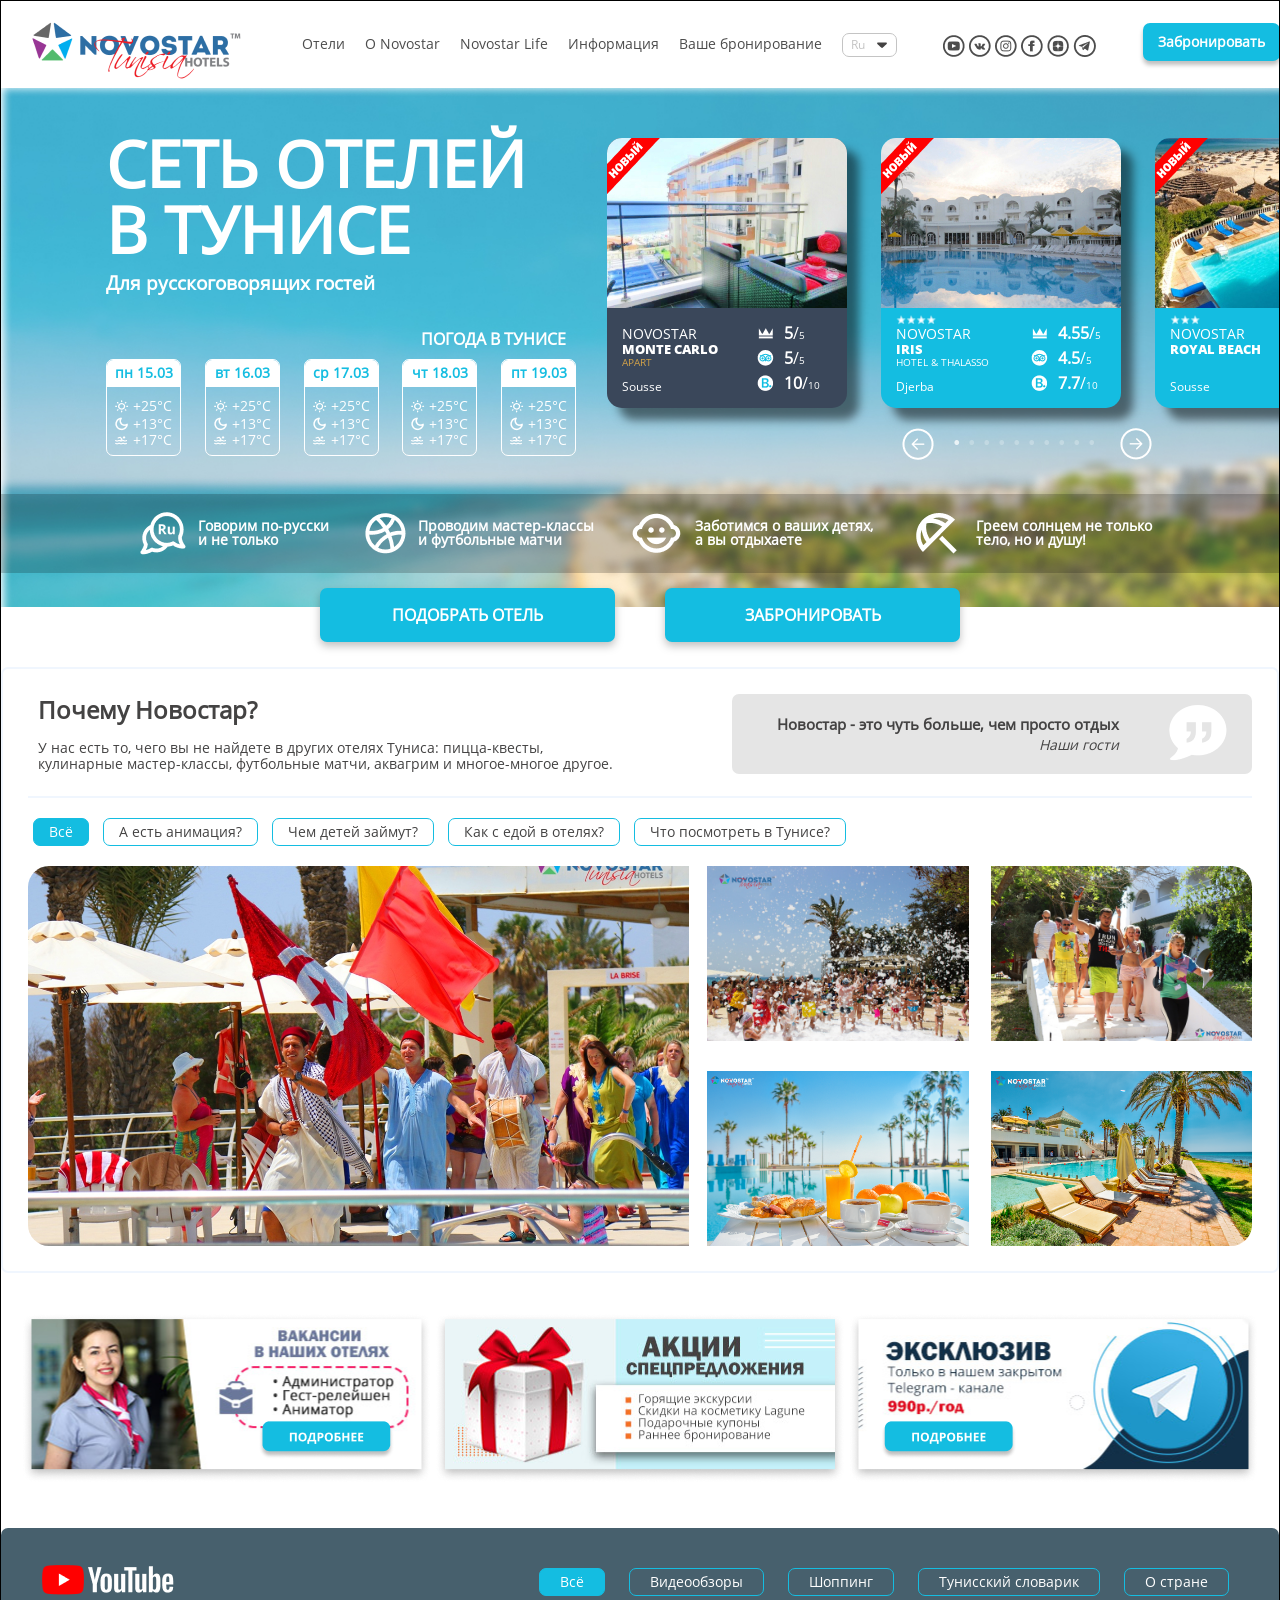
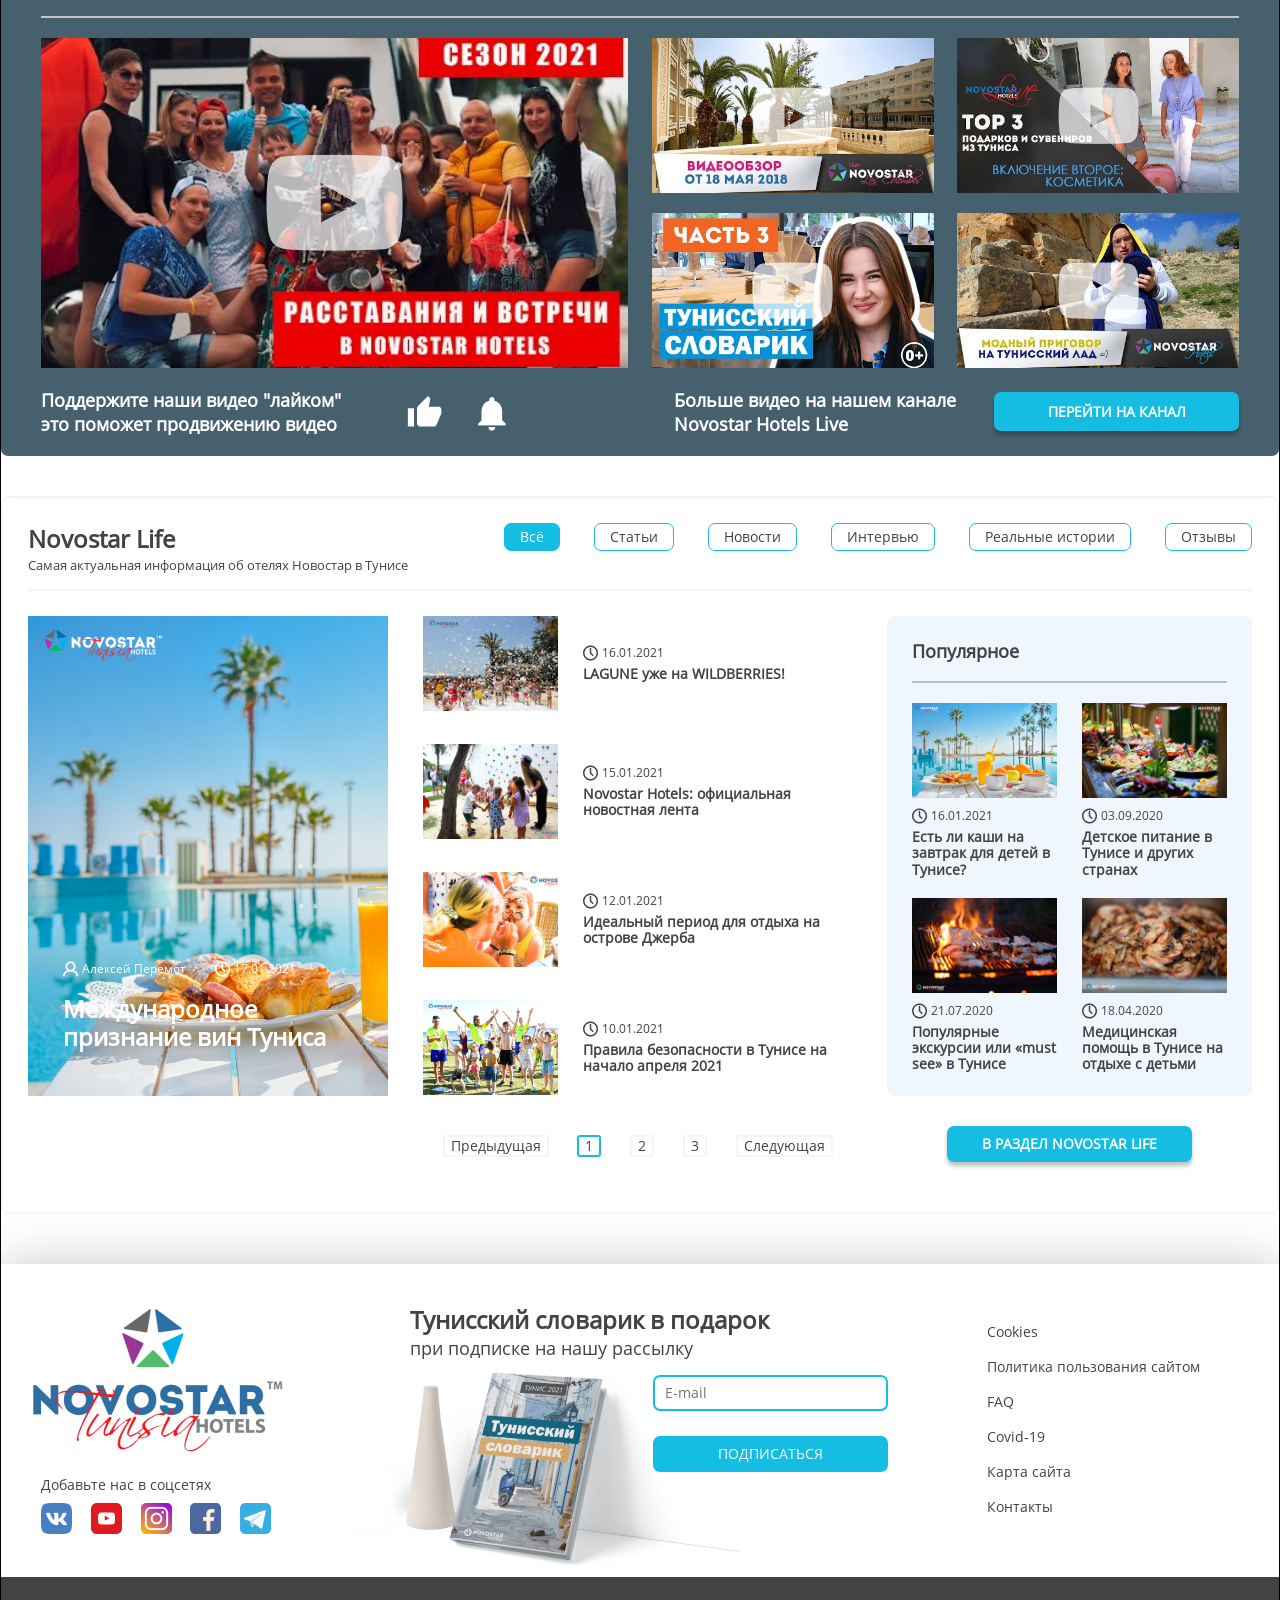
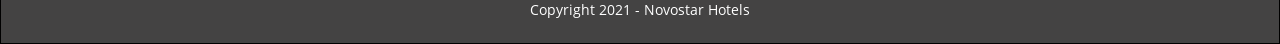
==== commit 92708608: "vers 17.05 - fixed video" ====
--- a/index.html
+++ b/index.html
@@ -18,6 +18,14 @@
 	<link href="css/style.css" rel="stylesheet" type="text/css">
 </head>
 <body>
+
+	<div class="video-popup">
+		<div class="iframe-wrap">
+			<img src="img/close-blue-btn.png" alt="" class="close-video-popup">
+			<iframe src="" frameborder="0" allow="accelerometer; autoplay; clipboard-write; encrypted-media; gyroscope; picture-in-picture" allowfullscreen class="video-all"></iframe>
+		</div>
+	</div>
+
 	<div class="content-wrap">
 
 
@@ -631,40 +639,70 @@
 
 			<div class="videos">
 				<div class="big-video">
-					<iframe src="https://www.youtube.com/embed/qgOp-pGSMVs" frameborder="0" allow="accelerometer; autoplay; clipboard-write; encrypted-media; gyroscope; picture-in-picture" allowfullscreen class="video-all"></iframe>
+					<img src="img/yt/qgOp-pGSMVs.jpg" alt="" class="video-all" data-link="qgOp-pGSMVs">
+					<img src="img/yt/I1b49I5kdd8.jpg" alt="" class="obzor" data-link="I1b49I5kdd8">
+					<img src="img/yt/1aQPQS0Ejxc.jpg" alt="" class="shoping" data-link="1aQPQS0Ejxc">
+					<img src="img/yt/9fNmV0LQays.jpg" alt="" class="slovarik" data-link="9fNmV0LQays">
+					<img src="img/yt/xK8EiF0CbDg.jpg" alt="" class="about-tunis" data-link="xK8EiF0CbDg">
+
+					<!--<iframe src="https://www.youtube.com/embed/qgOp-pGSMVs" frameborder="0" allow="accelerometer; autoplay; clipboard-write; encrypted-media; gyroscope; picture-in-picture" allowfullscreen class="video-all"></iframe>
 					<iframe src="https://www.youtube.com/embed/I1b49I5kdd8" frameborder="0" allow="accelerometer; autoplay; clipboard-write; encrypted-media; gyroscope; picture-in-picture" allowfullscreen class="obzor"></iframe>
 					<iframe src="https://www.youtube.com/embed/1aQPQS0Ejxc" frameborder="0" allow="accelerometer; autoplay; clipboard-write; encrypted-media; gyroscope; picture-in-picture" allowfullscreen class="shoping"></iframe>
 					<iframe src="https://www.youtube.com/embed/9fNmV0LQays" frameborder="0" allow="accelerometer; autoplay; clipboard-write; encrypted-media; gyroscope; picture-in-picture" allowfullscreen class="slovarik"></iframe>
-					<iframe src="https://www.youtube.com/embed/xK8EiF0CbDg" frameborder="0" allow="accelerometer; autoplay; clipboard-write; encrypted-media; gyroscope; picture-in-picture" allowfullscreen class="about-tunis"></iframe>
+					<iframe src="https://www.youtube.com/embed/xK8EiF0CbDg" frameborder="0" allow="accelerometer; autoplay; clipboard-write; encrypted-media; gyroscope; picture-in-picture" allowfullscreen class="about-tunis"></iframe>-->
 				</div>
 				<div class="small-video-wrap">
 					<div class="small-video">
-						<iframe src="https://www.youtube.com/embed/f73Dpql-5N4" frameborder="0" allow="accelerometer; autoplay; clipboard-write; encrypted-media; gyroscope; picture-in-picture" allowfullscreen class="video-all"></iframe>
+						<img src="img/yt/f73Dpql-5N4.jpg" alt="" class="video-all" data-link="f73Dpql-5N4">
+						<img src="img/yt/8-L6-wW3lN4.jpg" alt="" class="obzor" data-link="8-L6-wW3lN4">
+						<img src="img/yt/Bf7QWwb35mo.jpg" alt="" class="shoping" data-link="Bf7QWwb35mo">
+						<img src="img/yt/SkPf2GF_bZM.jpg" alt="" class="slovarik" data-link="SkPf2GF_bZM">
+						<img src="img/yt/ddJFjATw3uU.jpg" alt="" class="about-tunis" data-link="ddJFjATw3uU">
+
+						<!--<iframe src="https://www.youtube.com/embed/f73Dpql-5N4" frameborder="0" allow="accelerometer; autoplay; clipboard-write; encrypted-media; gyroscope; picture-in-picture" allowfullscreen class="video-all"></iframe>
 						<iframe src="https://www.youtube.com/embed/8-L6-wW3lN4" frameborder="0" allow="accelerometer; autoplay; clipboard-write; encrypted-media; gyroscope; picture-in-picture" allowfullscreen class="obzor"></iframe>
 						<iframe src="https://www.youtube.com/embed/Bf7QWwb35mo" frameborder="0" allow="accelerometer; autoplay; clipboard-write; encrypted-media; gyroscope; picture-in-picture" allowfullscreen class="shoping"></iframe>
 						<iframe src="https://www.youtube.com/embed/SkPf2GF_bZM" frameborder="0" allow="accelerometer; autoplay; clipboard-write; encrypted-media; gyroscope; picture-in-picture" allowfullscreen class="slovarik"></iframe>
-						<iframe src="https://www.youtube.com/embed/ddJFjATw3uU" frameborder="0" allow="accelerometer; autoplay; clipboard-write; encrypted-media; gyroscope; picture-in-picture" allowfullscreen class="about-tunis"></iframe>
+						<iframe src="https://www.youtube.com/embed/ddJFjATw3uU" frameborder="0" allow="accelerometer; autoplay; clipboard-write; encrypted-media; gyroscope; picture-in-picture" allowfullscreen class="about-tunis"></iframe>-->
 					</div>
 					<div class="small-video">
-						<iframe src="https://www.youtube.com/embed/xSA0n8GyIXI" frameborder="0" allow="accelerometer; autoplay; clipboard-write; encrypted-media; gyroscope; picture-in-picture" allowfullscreen class="video-all"></iframe>
+						<img src="img/yt/xSA0n8GyIXI.jpg" alt="" class="video-all" data-link="xSA0n8GyIXI">
+						<img src="img/yt/f73Dpql-5N4.jpg" alt="" class="obzor" data-link="f73Dpql-5N4">
+						<img src="img/yt/xSA0n8GyIXI.jpg" alt="" class="shoping" data-link="xSA0n8GyIXI">
+						<img src="img/yt/qjBgjtW3364.jpg" alt="" class="slovarik" data-link="qjBgjtW3364">
+						<img src="img/yt/_EzHt_tTKNU.jpg" alt="" class="about-tunis" data-link="_EzHt_tTKNU">
+
+						<!--<iframe src="https://www.youtube.com/embed/xSA0n8GyIXI" frameborder="0" allow="accelerometer; autoplay; clipboard-write; encrypted-media; gyroscope; picture-in-picture" allowfullscreen class="video-all"></iframe>
 						<iframe src="https://www.youtube.com/embed/f73Dpql-5N4" frameborder="0" allow="accelerometer; autoplay; clipboard-write; encrypted-media; gyroscope; picture-in-picture" allowfullscreen class="obzor"></iframe>
 						<iframe src="https://www.youtube.com/embed/xSA0n8GyIXI" frameborder="0" allow="accelerometer; autoplay; clipboard-write; encrypted-media; gyroscope; picture-in-picture" allowfullscreen class="shoping"></iframe>
 						<iframe src="https://www.youtube.com/embed/qjBgjtW3364" frameborder="0" allow="accelerometer; autoplay; clipboard-write; encrypted-media; gyroscope; picture-in-picture" allowfullscreen class="slovarik"></iframe>
-						<iframe src="https://www.youtube.com/embed/_EzHt_tTKNU" frameborder="0" allow="accelerometer; autoplay; clipboard-write; encrypted-media; gyroscope; picture-in-picture" allowfullscreen class="about-tunis"></iframe>
+						<iframe src="https://www.youtube.com/embed/_EzHt_tTKNU" frameborder="0" allow="accelerometer; autoplay; clipboard-write; encrypted-media; gyroscope; picture-in-picture" allowfullscreen class="about-tunis"></iframe>-->
 					</div>
 					<div class="small-video">
-						<iframe src="https://www.youtube.com/embed/qjBgjtW3364" frameborder="0" allow="accelerometer; autoplay; clipboard-write; encrypted-media; gyroscope; picture-in-picture" allowfullscreen class="video-all"></iframe>
+						<img src="img/yt/qjBgjtW3364.jpg" alt="" class="video-all" data-link="qjBgjtW3364">
+						<img src="img/yt/6b3poouelRk.jpg" alt="" class="obzor" data-link="6b3poouelRk">
+						<img src="img/yt/4BDgi7L2a0c.jpg" alt="" class="shoping" data-link="4BDgi7L2a0c">
+						<img src="img/yt/Qaljqc180YQ.jpg" alt="" class="slovarik" data-link="Qaljqc180YQ">
+						<img src="img/yt/-OAu7XBOlWI.jpg" alt="" class="about-tunis" data-link="-OAu7XBOlWI">
+
+						<!--<iframe src="https://www.youtube.com/embed/qjBgjtW3364" frameborder="0" allow="accelerometer; autoplay; clipboard-write; encrypted-media; gyroscope; picture-in-picture" allowfullscreen class="video-all"></iframe>
 						<iframe src="https://www.youtube.com/embed/6b3poouelRk" frameborder="0" allow="accelerometer; autoplay; clipboard-write; encrypted-media; gyroscope; picture-in-picture" allowfullscreen class="obzor"></iframe>
 						<iframe src="https://www.youtube.com/embed/4BDgi7L2a0c" frameborder="0" allow="accelerometer; autoplay; clipboard-write; encrypted-media; gyroscope; picture-in-picture" allowfullscreen class="shoping"></iframe>
 						<iframe src="https://www.youtube.com/embed/Qaljqc180YQ" frameborder="0" allow="accelerometer; autoplay; clipboard-write; encrypted-media; gyroscope; picture-in-picture" allowfullscreen class="slovarik"></iframe>
-						<iframe src="https://www.youtube.com/embed/-OAu7XBOlWI" frameborder="0" allow="accelerometer; autoplay; clipboard-write; encrypted-media; gyroscope; picture-in-picture" allowfullscreen class="about-tunis"></iframe>
+						<iframe src="https://www.youtube.com/embed/-OAu7XBOlWI" frameborder="0" allow="accelerometer; autoplay; clipboard-write; encrypted-media; gyroscope; picture-in-picture" allowfullscreen class="about-tunis"></iframe>-->
 					</div>
 					<div class="small-video">
-						<iframe src="https://www.youtube.com/embed/CE3q4rZoucU" frameborder="0" allow="accelerometer; autoplay; clipboard-write; encrypted-media; gyroscope; picture-in-picture" allowfullscreen class="video-all"></iframe>
+						<img src="img/yt/CE3q4rZoucU.jpg" alt="" class="video-all" data-link="CE3q4rZoucU">
+						<img src="img/yt/e3nSEjzvBLk.jpg" alt="" class="obzor" data-link="e3nSEjzvBLk">
+						<img src="img/yt/2yrU2TXLbZs.jpg" alt="" class="shoping" data-link="2yrU2TXLbZs">
+						<img src="img/yt/cu3y9drkutU.jpg" alt="" class="slovarik" data-link="cu3y9drkutU">
+						<img src="img/yt/CE3q4rZoucU.jpg" alt="" class="about-tunis" data-link="CE3q4rZoucU">
+
+						<!--<iframe src="https://www.youtube.com/embed/CE3q4rZoucU" frameborder="0" allow="accelerometer; autoplay; clipboard-write; encrypted-media; gyroscope; picture-in-picture" allowfullscreen class="video-all"></iframe>
 						<iframe src="https://www.youtube.com/embed/e3nSEjzvBLk" frameborder="0" allow="accelerometer; autoplay; clipboard-write; encrypted-media; gyroscope; picture-in-picture" allowfullscreen class="obzor"></iframe>
 						<iframe src="https://www.youtube.com/embed/2yrU2TXLbZs" frameborder="0" allow="accelerometer; autoplay; clipboard-write; encrypted-media; gyroscope; picture-in-picture"allowfullscreen class="shoping"></iframe>
 						<iframe src="https://www.youtube.com/embed/cu3y9drkutU" frameborder="0" allow="accelerometer; autoplay; clipboard-write; encrypted-media; gyroscope; picture-in-picture" allowfullscreen class="slovarik"></iframe>
-						<iframe src="https://www.youtube.com/embed/CE3q4rZoucU" frameborder="0" allow="accelerometer; autoplay; clipboard-write; encrypted-media; gyroscope; picture-in-picture" allowfullscreen class="about-tunis"></iframe>
+						<iframe src="https://www.youtube.com/embed/CE3q4rZoucU" frameborder="0" allow="accelerometer; autoplay; clipboard-write; encrypted-media; gyroscope; picture-in-picture" allowfullscreen class="about-tunis"></iframe>-->
 					</div>
 				</div>
 			</div>
--- a/css/style.css
+++ b/css/style.css
@@ -1119,6 +1119,32 @@
 .small-video {
 	position: relative;
 }
+.big-video:before,
+.small-video:before {
+	position: absolute;
+	left: 0;
+	right: 0;
+	top: 0;
+	bottom: 0;
+	margin: auto;
+	z-index: 3;
+	cursor: pointer;
+	transition: .3s;
+}
+.big-video:before {
+	content: url('../img/yt-btn-big.png');
+	width: 137px;
+	height: 97px;
+}
+.small-video:before {
+	content: url('../img/yt-btn-small.png');
+	width: 81px;
+	height: 57px;
+}
+.big-video:hover:before,
+.small-video:hover:before {
+	opacity: .7;
+}
 .videos iframe {
 	position: absolute;
 	left: 0;
@@ -1127,6 +1153,17 @@
 	height: 100%;
 	opacity: 0;
 	transition: .3s;
+}
+.videos img {
+	position: absolute;
+	left: 0;
+	top: 0;
+	width: 100%;
+	height: 100%;
+	opacity: 0;
+	transition: .3s;
+	object-fit: cover;
+	cursor: pointer;
 }
 .video-labels {
 	white-space: nowrap;
@@ -1142,11 +1179,19 @@
 	margin: 20px 10px;
 	color: #fff;
 }
-#video-all:checked ~ .videos iframe.video-all,
+/*#video-all:checked ~ .videos iframe.video-all,
 #obzor:checked ~ .videos iframe.obzor,
 #shoping:checked ~ .videos iframe.shoping,
 #slovarik:checked ~ .videos iframe.slovarik,
 #about-tunis:checked ~ .videos iframe.about-tunis {
+	opacity: 1;
+	z-index: 2;
+}*/
+#video-all:checked ~ .videos img.video-all,
+#obzor:checked ~ .videos img.obzor,
+#shoping:checked ~ .videos img.shoping,
+#slovarik:checked ~ .videos img.slovarik,
+#about-tunis:checked ~ .videos img.about-tunis {
 	opacity: 1;
 	z-index: 2;
 }
@@ -1208,6 +1253,45 @@
 .more-video-btn:hover {
 	box-shadow: none;
 }
+.video-popup {
+	position: fixed;
+	width: 100vw;
+	height: 100vh;
+	display: flex;
+	align-items: center;
+	justify-content: center;
+	opacity: 0;
+	z-index:-1;
+	background-color: rgba(0,0,0,.7);
+}
+.video-popup.visible {
+	opacity: 1;
+	z-index: 9999;
+}
+.iframe-wrap {
+	background-color: #fff;
+	position: relative;
+	width: 100%;
+	max-width: 1000px;
+	padding-top: 50vh;
+}
+.video-popup iframe {
+	display: block;
+	position: absolute;
+	width: auto;
+	height: auto;
+	left: 5%;
+	top: 5%;
+	width: 90%;
+	height: 90%;
+}
+.close-video-popup {
+	position: absolute;
+	top: 10px;
+	right: 10px;
+	z-index: 1;
+	cursor: pointer;
+}
 @media (max-width: 1279px) {
 	.video-wrap {
 		border-radius: 0;
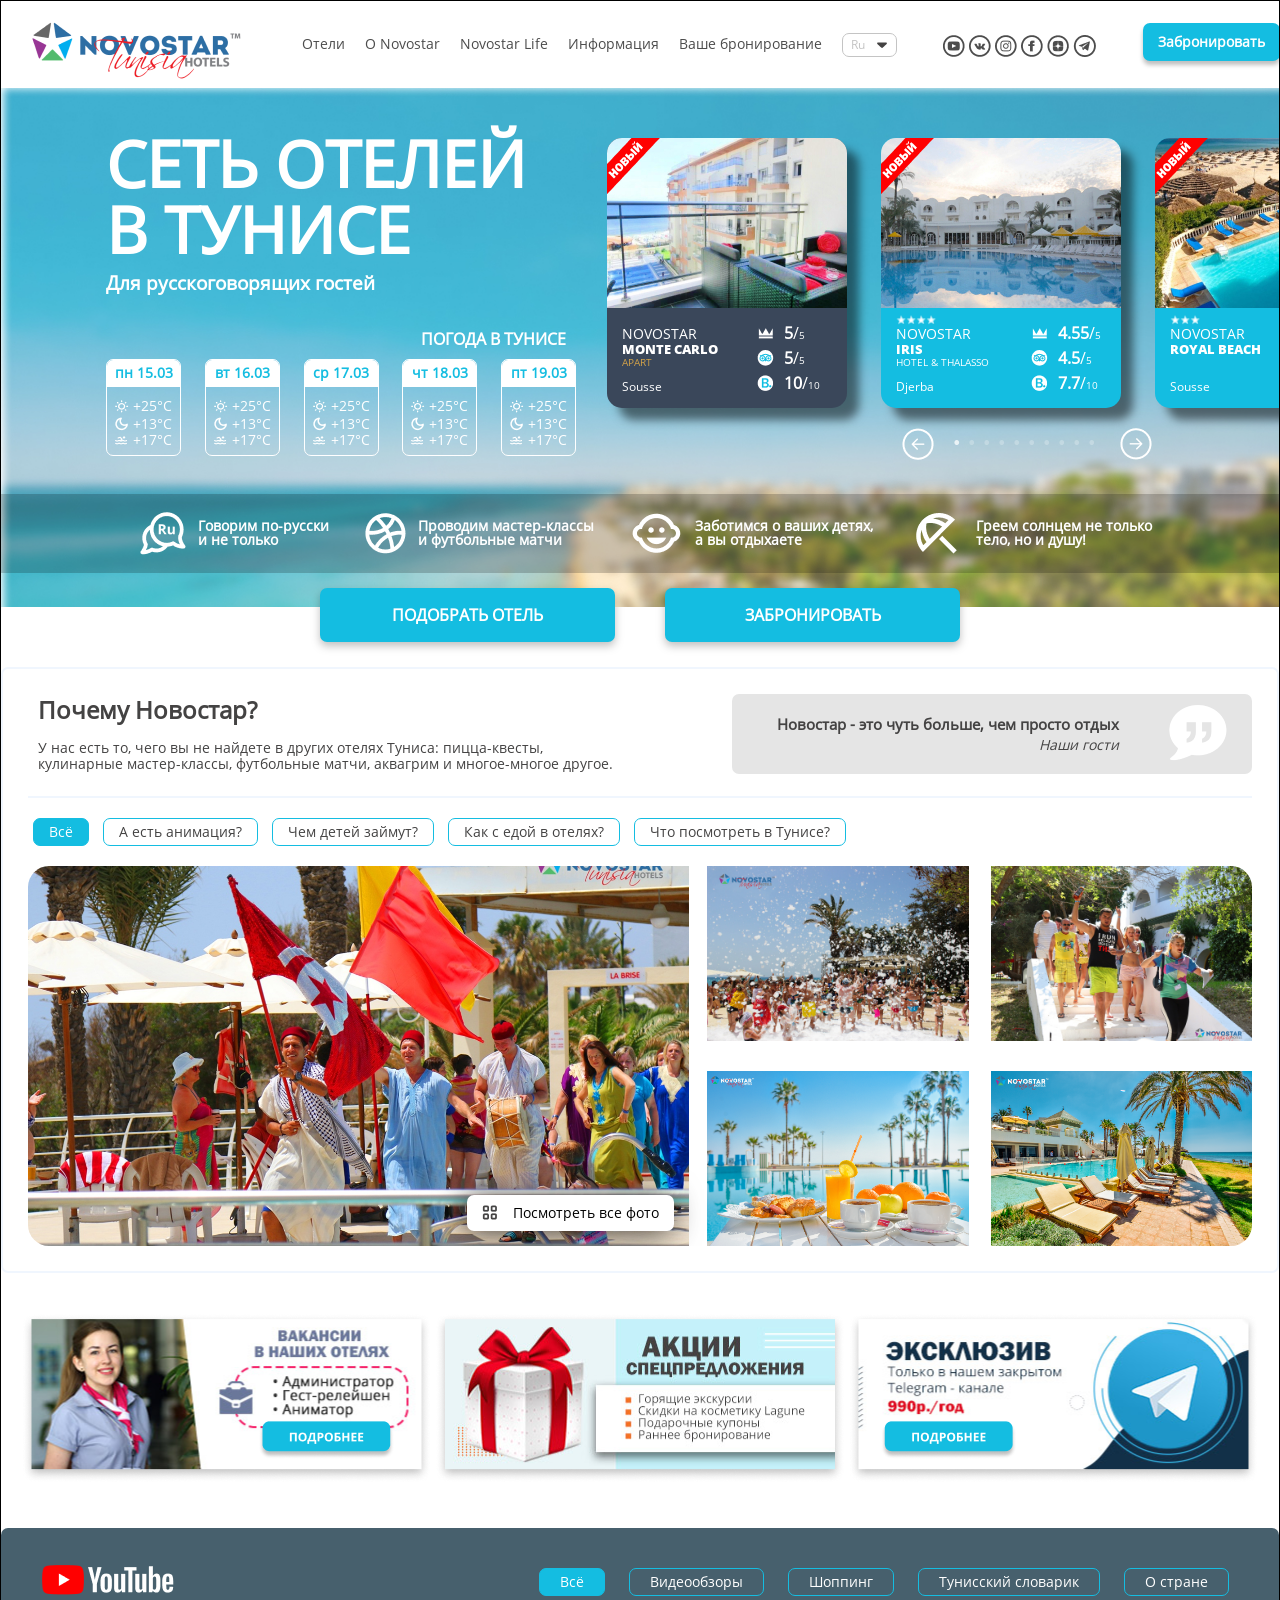
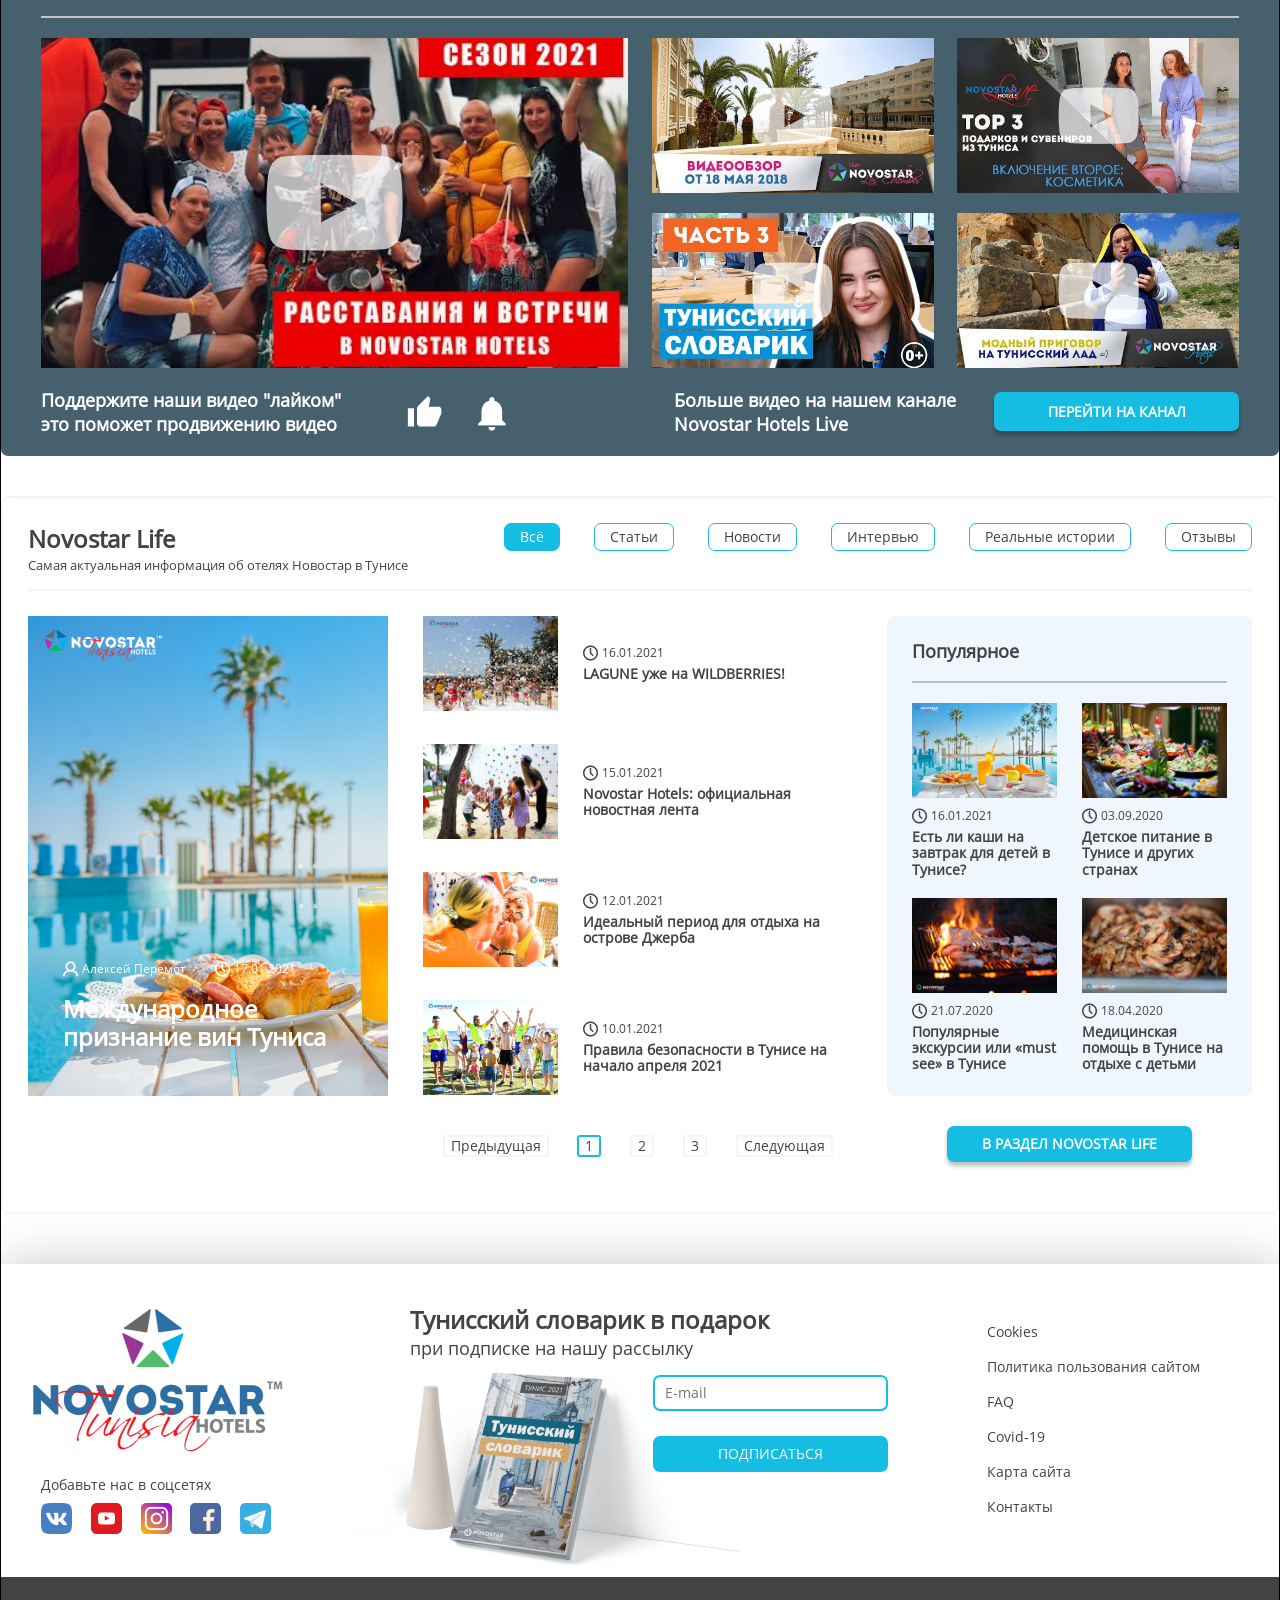
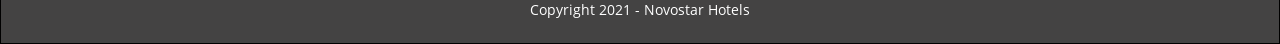
==== commit 6d9cc33c: "vers 20.05 - gallery in popup" ====
--- a/index.html
+++ b/index.html
@@ -19,6 +19,23 @@
 </head>
 <body>
 
+	<div class="gallery-popup-wrap">
+		<div class="gallery-popup">
+			<img src="img/close-blue-btn.png" alt="" class="close-gallery-popup">
+
+			<input type="radio" name="gallery-btn" id="gal-all" data-title="Всё" data-count="5" data-gallery="allGallery" checked>
+			<input type="radio" name="gallery-btn" id="gal-anim" data-title="Анимация" data-count="14" data-gallery="animGallery">
+			<input type="radio" name="gallery-btn" id="gal-event" data-title="Для детей" data-count="8" data-gallery="eventGallery">
+			<input type="radio" name="gallery-btn" id="gal-food" data-title="Еда" data-count="10" data-gallery="foodGallery">
+			<input type="radio" name="gallery-btn" id="gal-see" data-title="Экскурсии" data-count="6" data-gallery="seeGallery">
+
+			<h3 class="gallery-title">Фотографии от Novostar Hotels <span class="gal-title-info"><span class="gal-title"></span> <span class="gal-current-slide">1</span>/<span class="gal-all-slides"></span></span></h3>
+
+			<div class="gallery-labels"><!-- see scripts.js --></div>
+			<div class="gallery-slider"><!-- see scripts.js --></div>
+		</div>
+	</div>
+
 	<div class="video-popup">
 		<div class="iframe-wrap">
 			<img src="img/close-blue-btn.png" alt="" class="close-video-popup">
@@ -32,11 +49,11 @@
 		<header class="container">
 			<a href="/"><img src="img/logo.png" alt="" class="top-logo"></a>
 			<nav class="navbar">
-				<input type="image" src="img/burger.png" role="button" class="navbar-toggler">
+				<input type="image" src="img/burger.png" alt="" class="navbar-toggler">
 				<div class="navbar-nav">
 					<div class="mob-logo">
 						<img src="img/logo-mobile.png" alt="">
-						<input type="image" src="img/close.png" role="button" class="close-btn">
+						<input type="image" src="img/close.png" alt="" class="close-btn">
 					</div>
 					<div class="mob-menu-title">Меню</div>
 					<ul class="nav-links">
@@ -52,8 +69,8 @@
 						<option value="en">En</option>
 					</select>
 					<ul class="soc-icons">
-						<li><a href="" class="mob-ru">Ru</li>
-						<li><a href="" class="mob-en">En</li>
+						<li><a href="#" class="mob-ru">Ru</a></li>
+						<li><a href="#" class="mob-en">En</a></li>
 						<li><a href="#" class="soc-icon yt" target="_blank"></a></li>
 						<li><a href="#" class="soc-icon vk" target="_blank"></a></li>
 						<li><a href="#" class="soc-icon inst" target="_blank"></a></li>
@@ -572,40 +589,42 @@
 
 				<div class="photos">
 					<div class="big-photo">
-						<img src="img/photo/all/1.jpg" alt="" class="all">
-						<img src="img/photo/anim/1.jpg" alt="" class="anim">
-						<img src="img/photo/event/1.jpg" alt="" class="event">
-						<img src="img/photo/food/1.jpg" alt="" class="food">
-						<img src="img/photo/see/1.jpg" alt="" class="see">
+						<img src="#" alt="" class="all" data-src="img/photo/all/1.jpg">
+						<img src="#" alt="" class="anim" data-src="img/photo/anim/1.jpg">
+						<img src="#" alt="" class="event" data-src="img/photo/event/1.jpg">
+						<img src="#" alt="" class="food" data-src="img/photo/food/1.jpg">
+						<img src="#" alt="" class="see" data-src="img/photo/see/1.jpg">
+
+						<button class="see-all-photo-btn">Посмотреть все фото</button>
 					</div>
 					<div class="small-photos-wrap">
 						<div class="small-photo">
-							<img src="img/photo/all/2.jpg" alt="" class="all">
-							<img src="img/photo/anim/2.jpg" alt="" class="anim">
-							<img src="img/photo/event/2.jpg" alt="" class="event">
-							<img src="img/photo/food/2.jpg" alt="" class="food">
-							<img src="img/photo/see/2.jpg" alt="" class="see">
+							<img src="#" alt="" class="all" data-src="img/photo/all/2.jpg">
+							<img src="#" alt="" class="anim" data-src="img/photo/anim/2.jpg">
+							<img src="#" alt="" class="event" data-src="img/photo/event/2.jpg">
+							<img src="#" alt="" class="food" data-src="img/photo/food/2.jpg">
+							<img src="#" alt="" class="see" data-src="img/photo/see/2.jpg">
 						</div>
 						<div class="small-photo">
-							<img src="img/photo/all/3.jpg" alt="" class="all">
-							<img src="img/photo/anim/3.jpg" alt="" class="anim">
-							<img src="img/photo/event/3.jpg" alt="" class="event">
-							<img src="img/photo/food/3.jpg" alt="" class="food">
-							<img src="img/photo/see/3.jpg" alt="" class="see">
+							<img src="#" alt="" class="all" data-src="img/photo/all/3.jpg">
+							<img src="#" alt="" class="anim" data-src="img/photo/anim/3.jpg">
+							<img src="#" alt="" class="event" data-src="img/photo/event/3.jpg">
+							<img src="#" alt="" class="food" data-src="img/photo/food/3.jpg">
+							<img src="#" alt="" class="see" data-src="img/photo/see/3.jpg">
 						</div>
 						<div class="small-photo">
-							<img src="img/photo/all/4.jpg" alt="" class="all">
-							<img src="img/photo/anim/4.jpg" alt="" class="anim">
-							<img src="img/photo/event/4.jpg" alt="" class="event">
-							<img src="img/photo/food/4.jpg" alt="" class="food">
-							<img src="img/photo/see/4.jpg" alt="" class="see">
+							<img src="#" alt="" class="all" data-src="img/photo/all/4.jpg">
+							<img src="#" alt="" class="anim" data-src="img/photo/anim/4.jpg">
+							<img src="#" alt="" class="event" data-src="img/photo/event/4.jpg">
+							<img src="#" alt="" class="food" data-src="img/photo/food/4.jpg">
+							<img src="#" alt="" class="see" data-src="img/photo/see/4.jpg">
 						</div>
 						<div class="small-photo">
-							<img src="img/photo/all/5.jpg" alt="" class="all">
-							<img src="img/photo/anim/5.jpg" alt="" class="anim">
-							<img src="img/photo/event/5.jpg" alt="" class="event">
-							<img src="img/photo/food/5.jpg" alt="" class="food">
-							<img src="img/photo/see/5.jpg" alt="" class="see">
+							<img src="#" alt="" class="all" data-src="img/photo/all/5.jpg">
+							<img src="#" alt="" class="anim" data-src="img/photo/anim/5.jpg">
+							<img src="#" alt="" class="event" data-src="img/photo/event/5.jpg">
+							<img src="#" alt="" class="food" data-src="img/photo/food/5.jpg">
+							<img src="#" alt="" class="see" data-src="img/photo/see/5.jpg">
 						</div>
 					</div>
 				</div>
--- a/css/style.css
+++ b/css/style.css
@@ -869,6 +869,30 @@
 	height: 380px;
 	position: relative;
 }
+.see-all-photo-btn {
+	position: absolute;
+	bottom: 15px;
+	right: 15px;
+	z-index: 3; 
+	border: none;
+	border-radius: 7px;
+	width: 207px;
+	font-size: 14px;
+	filter: drop-shadow(-3px 2px 15px rgba(0, 0, 0, 0.75));
+	cursor: pointer;
+	padding: 10px 15px;
+	text-align: right;
+	transition: .2s;
+	background-color: #fff;
+}
+.see-all-photo-btn:hover {
+	filter: none;
+}
+.see-all-photo-btn:before {
+	content: url('../img/all-photo-icon.png');
+	position: absolute;
+	left: 15px;
+}
 .small-photos-wrap {
 	width: 540px;
 	height: 380px;
@@ -1034,6 +1058,164 @@
 	.blockquote-text span {
 		font-size: 12px;
 		line-height: 16px;
+	}
+}
+
+.gallery-popup-wrap {
+	position: fixed;
+	width: 100vw;
+	height: 100vh;
+	display: flex;
+	align-items: center;
+	justify-content: center;
+	opacity: 0;
+	z-index:-1;
+	background-color: rgba(0,0,0,.7);
+	transition: .3s;
+}
+.gallery-popup-wrap.visible {
+	opacity: 1;
+	z-index: 9999;
+}
+.close-gallery-popup {
+	position: absolute;
+	top: 10px;
+	right: 10px;
+	z-index: 1;
+	cursor: pointer;
+}
+.gallery-popup {
+	width: 100%;
+	max-width: 1180px;
+	background-color: #fff;
+	padding: 15px 70px 35px 50px;
+	position: relative;
+	display: flex;
+	flex-wrap: wrap;
+}
+.close-gallery-popup {
+	position: absolute;
+	top: 12px;
+	right: 12px;
+	z-index: 1;
+	cursor: pointer;
+}
+.gallery-title {
+	font-size: 16px;
+	font-weight: 700;
+	padding-bottom: 15px;
+	border-bottom: 2px solid #F0F6FE;
+	width: 100%;
+}
+.gallery-title .gal-title-info {
+	font-size: 14px;
+	font-weight: 400;
+	display: inline-block;
+	margin-left: 80px;
+	padding-left: 40px;
+	position: relative;
+}
+.gallery-title span:before {
+	content: '|';
+	position: absolute;
+	color: #F0F6FE;
+	left: 0;
+	font-size: 26px;
+	top: -8px;
+}
+.gallery-popup input {
+	display: none;
+}
+.gallery-labels {
+	width: 20%;
+}
+.gallery-labels label {
+	display: block;
+	color: #fff;
+	width: 148px;
+	height: 97px;
+	font-size: 14px;
+	padding: 70px 0 0 15px;
+	position: relative;
+	margin-bottom: 17px;
+	cursor: pointer;
+	border: 2px solid transparent;
+}
+.gallery-labels label:before {
+	content: '';
+	display: block;
+	position: absolute;
+	width: 100%;
+	height: 100%;
+	left: 0;
+	top: 0;
+	background: linear-gradient(180deg, rgba(196, 196, 196, 0) 33.76%, #000000 100%);
+	z-index: 1;
+}
+.gallery-labels label img {
+	position: absolute;
+	left: 0;
+	top: 0;
+	width: 100%;
+	height: 100%;
+	object-fit: cover;
+}
+.gallery-labels label span {
+	position: relative;
+	z-index: 1;
+}
+#gal-all:checked ~ .gallery-labels [for="gal-all"],
+#gal-anim:checked ~ .gallery-labels [for="gal-anim"],
+#gal-event:checked ~ .gallery-labels [for="gal-event"],
+#gal-food:checked ~ .gallery-labels [for="gal-food"],
+#gal-see:checked ~ .gallery-labels [for="gal-see"] {
+	border: 2px solid #14bde1;
+}
+.gallery-slider {
+	width: 80%;
+}
+.gallery-slider .slick-next {
+	right: -35px;
+}
+.gallery-slider .slick-next:before {
+    content: url('../img/gallery-arrow-right.png');
+    opacity: 1;
+}
+.gallery-slider .slick-prev {
+	left: -55px;
+}
+.gallery-slider .slick-prev:before {
+	content: url('../img/gallery-arrow-left.png');
+	opacity: 1;
+}
+.gallery-pic-wrap {
+	height: 550px;
+}
+.gallery-item img {
+	width: 100%;
+	height: 100%;
+	object-fit: cover;
+}
+.gallery-pic-title {
+	display: inline-block;
+	font-size: 16px;
+	padding-top: 10px;
+}
+@media (max-width: 1200px) {
+	.gallery-popup {
+		padding: 15px 70px 35px 20px;
+	}
+	.gallery-slider {
+		width: 75%;
+	}
+	.gallery-labels {
+		width: 25%;
+	}
+}
+@media (max-width: 950px) {
+	.gallery-popup-wrap,
+	.see-all-photo-btn {
+		display: none;
 	}
 }
 
@@ -1145,7 +1327,7 @@
 .small-video:hover:before {
 	opacity: .7;
 }
-.videos iframe {
+/*.videos iframe {
 	position: absolute;
 	left: 0;
 	top: 0;
@@ -1153,7 +1335,7 @@
 	height: 100%;
 	opacity: 0;
 	transition: .3s;
-}
+}*/
 .videos img {
 	position: absolute;
 	left: 0;
@@ -1273,7 +1455,7 @@
 	position: relative;
 	width: 100%;
 	max-width: 1000px;
-	padding-top: 50vh;
+	padding-top: 60vh;
 }
 .video-popup iframe {
 	display: block;
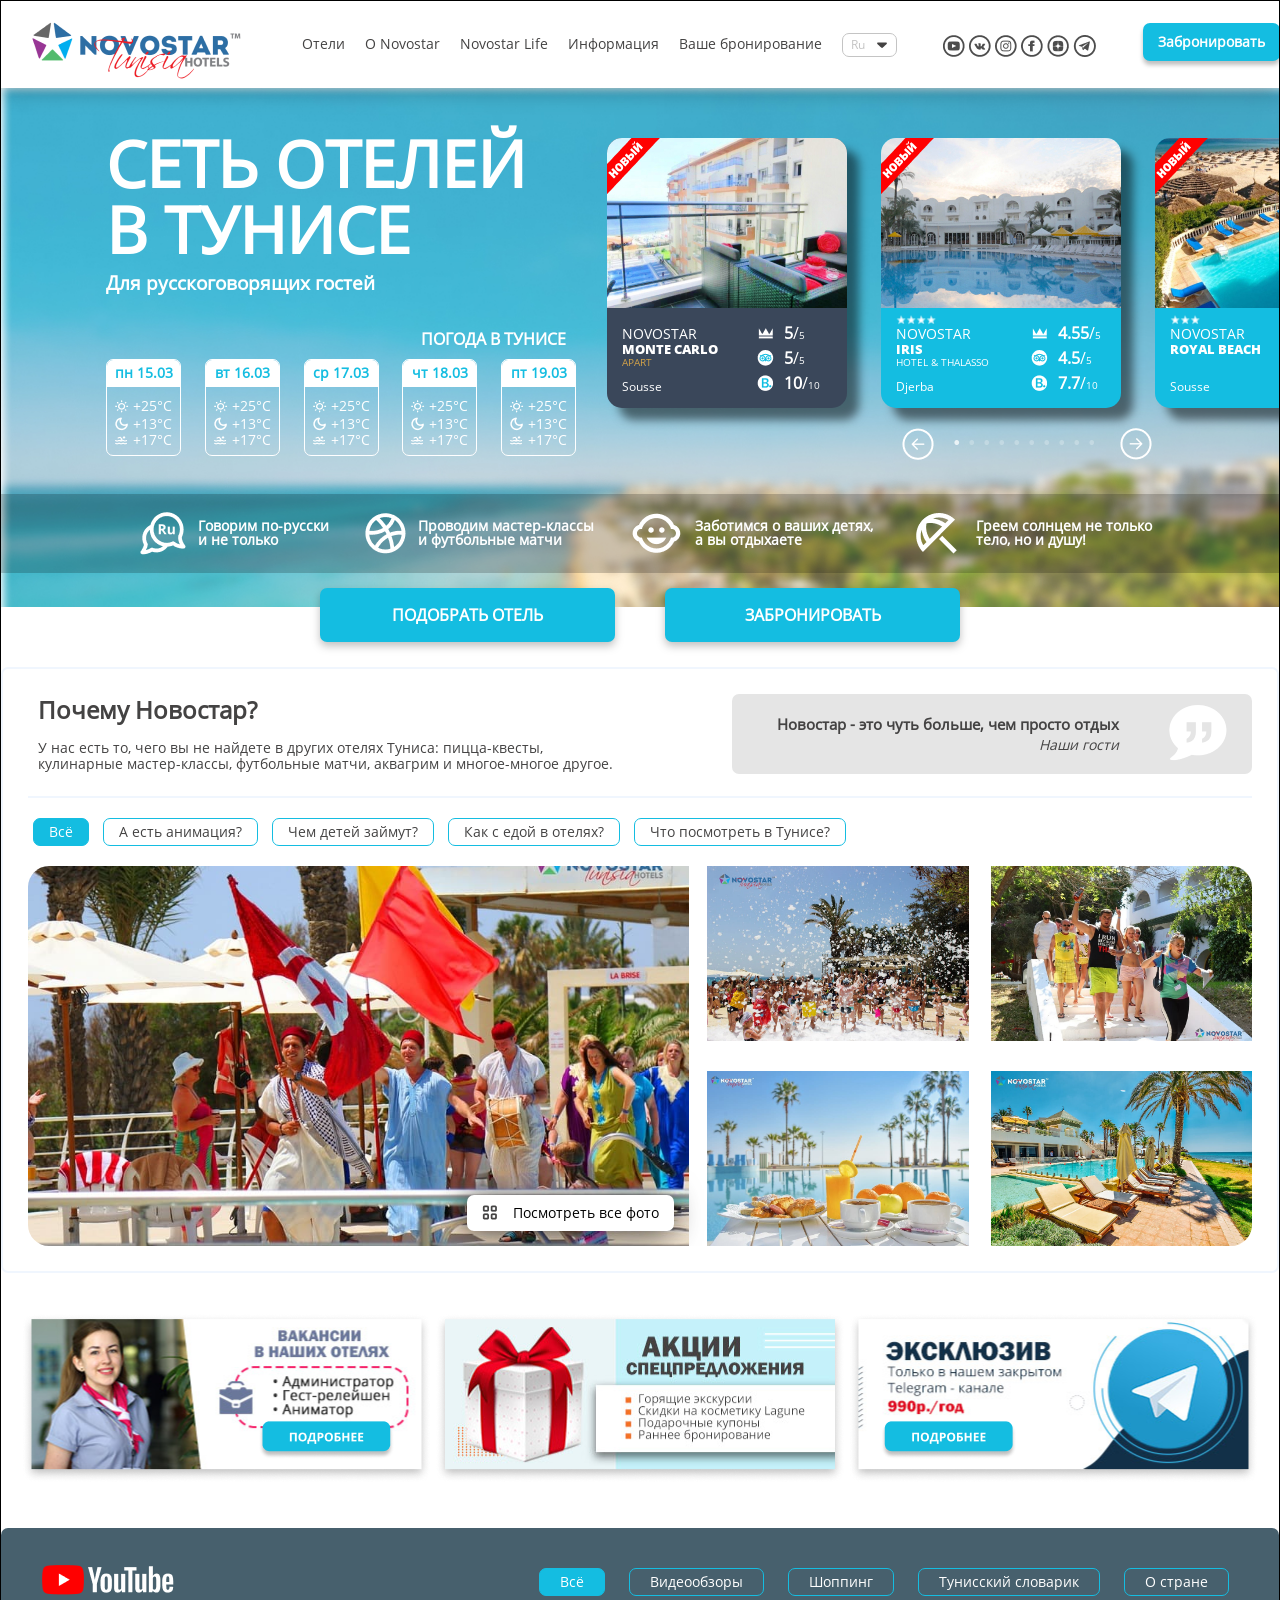
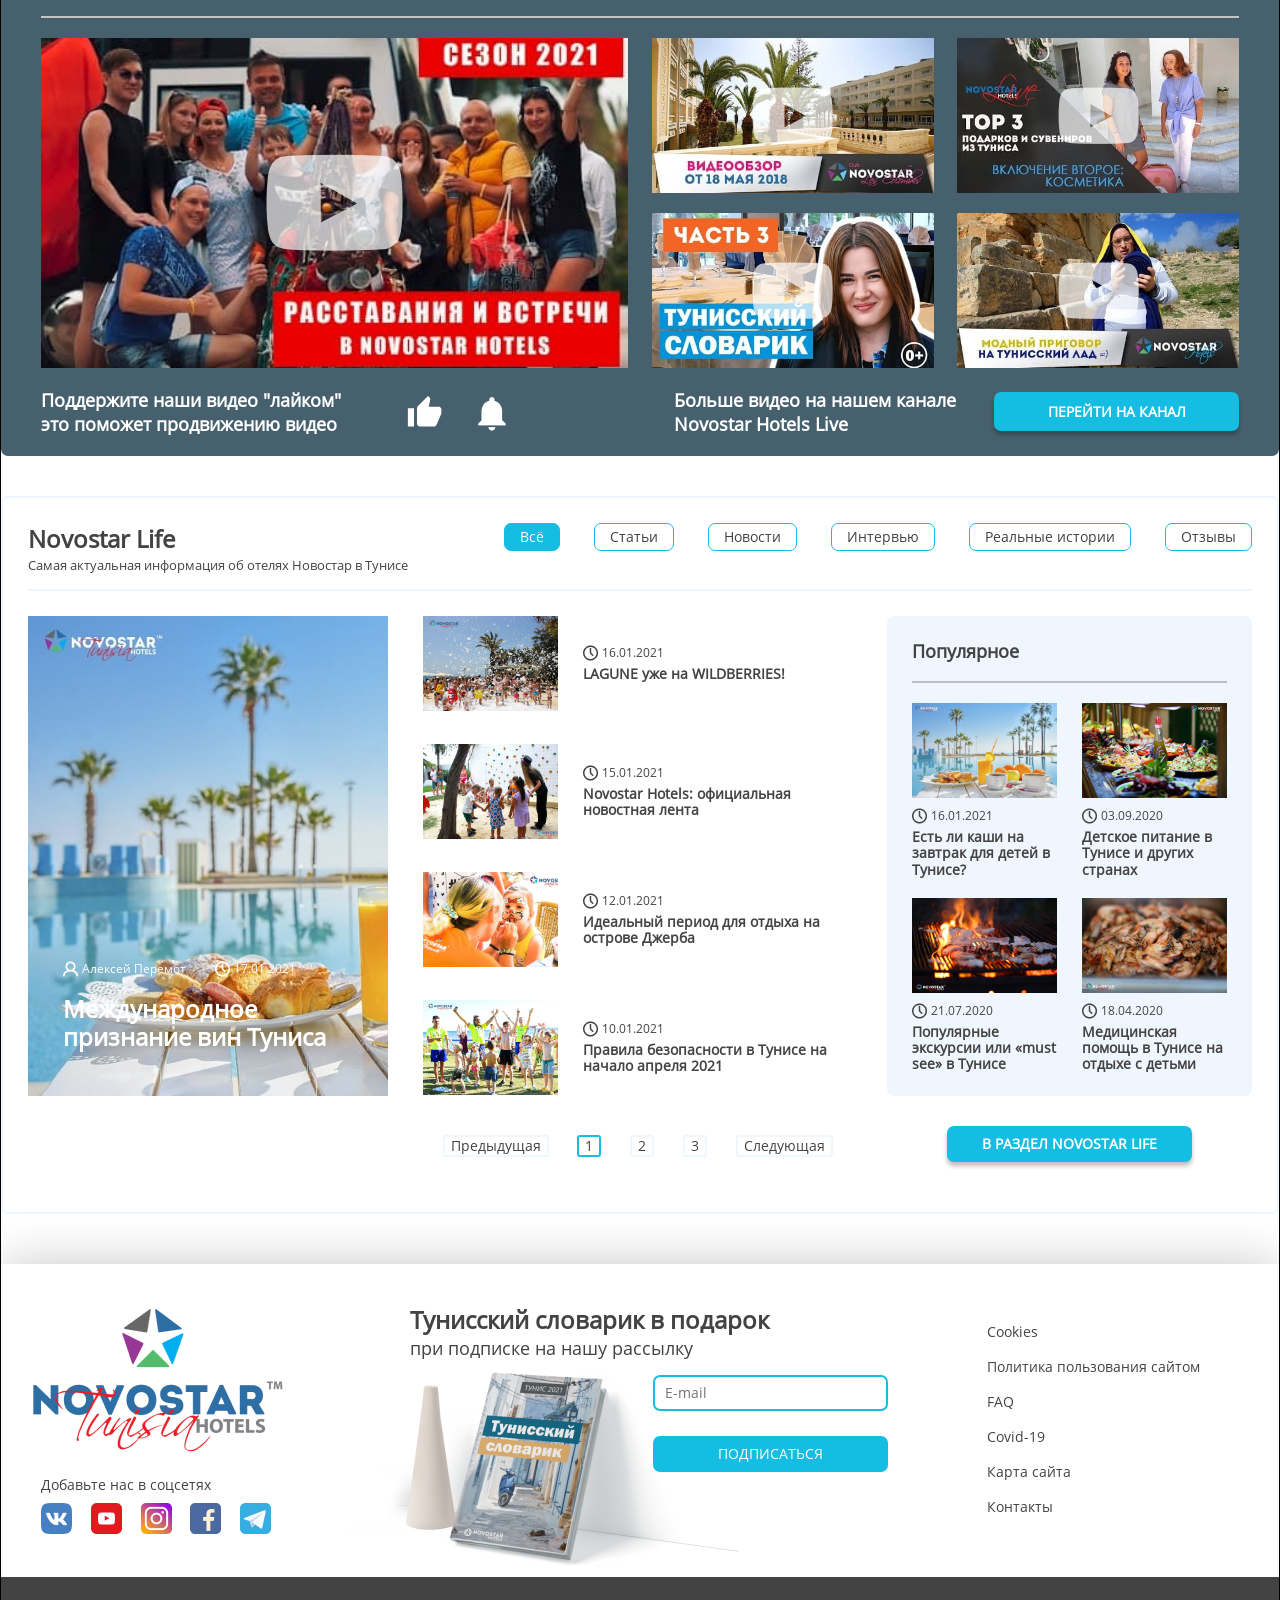
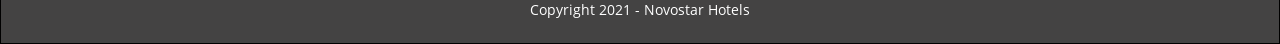
==== commit 305a42c4: "vers 21.05 - start hotel-page" ====
--- a/index.html
+++ b/index.html
@@ -46,41 +46,43 @@
 	<div class="content-wrap">
 
 
-		<header class="container">
-			<a href="/"><img src="img/logo.png" alt="" class="top-logo"></a>
-			<nav class="navbar">
-				<input type="image" src="img/burger.png" alt="" class="navbar-toggler">
-				<div class="navbar-nav">
-					<div class="mob-logo">
-						<img src="img/logo-mobile.png" alt="">
-						<input type="image" src="img/close.png" alt="" class="close-btn">
-					</div>
-					<div class="mob-menu-title">Меню</div>
-					<ul class="nav-links">
-						<li><a href="#" class="nav-link hotels">Отели</a></li>
-						<li><a href="#" class="nav-link about-novostar">О Novostar</a></li>
-						<li><a href="#" class="nav-link novostar-life">Novostar Life</a></li>
-						<li><a href="#" class="nav-link info">Информация</a></li>
-						<li><a href="#" class="nav-link your-booking">Ваше бронирование</a></li>
-						<li><a href="#" class="nav-link akcii">Акции и спецпредложения</a></li>
-					</ul>
-					<select class="lang-select">
-						<option value="ru">Ru</option>
-						<option value="en">En</option>
-					</select>
-					<ul class="soc-icons">
-						<li><a href="#" class="mob-ru">Ru</a></li>
-						<li><a href="#" class="mob-en">En</a></li>
-						<li><a href="#" class="soc-icon yt" target="_blank"></a></li>
-						<li><a href="#" class="soc-icon vk" target="_blank"></a></li>
-						<li><a href="#" class="soc-icon inst" target="_blank"></a></li>
-						<li><a href="#" class="soc-icon fb" target="_blank"></a></li>
-						<li><a href="#" class="soc-icon zen" target="_blank"></a></li>
-						<li><a href="#" class="soc-icon tg" target="_blank"></a></li>
-					</ul>
-					<button class="nav-booking">Забронировать</button>
-				</div>
-			</nav>
+		<header>
+			<div class="container">
+				<a href="/"><img src="img/logo.png" alt="" class="top-logo"></a>
+				<nav class="navbar">
+					<input type="image" src="img/burger.png" alt="" class="navbar-toggler">
+					<div class="navbar-nav">
+						<div class="mob-logo">
+							<img src="img/logo-mobile.png" alt="">
+							<input type="image" src="img/close.png" alt="" class="close-btn">
+						</div>
+						<div class="mob-menu-title">Меню</div>
+						<ul class="nav-links">
+							<li><a href="#" class="nav-link hotels">Отели</a></li>
+							<li><a href="#" class="nav-link about-novostar">О Novostar</a></li>
+							<li><a href="#" class="nav-link novostar-life">Novostar Life</a></li>
+							<li><a href="#" class="nav-link info">Информация</a></li>
+							<li><a href="#" class="nav-link your-booking">Ваше бронирование</a></li>
+							<li><a href="#" class="nav-link akcii">Акции и спецпредложения</a></li>
+						</ul>
+						<select class="lang-select">
+							<option value="ru">Ru</option>
+							<option value="en">En</option>
+						</select>
+						<ul class="soc-icons">
+							<li><a href="#" class="mob-ru">Ru</a></li>
+							<li><a href="#" class="mob-en">En</a></li>
+							<li><a href="#" class="soc-icon yt" target="_blank"></a></li>
+							<li><a href="#" class="soc-icon vk" target="_blank"></a></li>
+							<li><a href="#" class="soc-icon inst" target="_blank"></a></li>
+							<li><a href="#" class="soc-icon fb" target="_blank"></a></li>
+							<li><a href="#" class="soc-icon zen" target="_blank"></a></li>
+							<li><a href="#" class="soc-icon tg" target="_blank"></a></li>
+						</ul>
+						<button class="nav-booking">Забронировать</button>
+					</div>
+				</nav>
+			</div>
 		</header>
 
 		<main>
--- a/css/style.css
+++ b/css/style.css
@@ -24,11 +24,15 @@
 	margin: 0 auto;
 }
 header {
+	position: relative;
+	box-shadow: 0px 4px 20px rgba(0, 0, 0, 0.25);
+}
+header .container {
 	padding: 20px 0 5px 25px;
 	display: flex;
 	align-items: center;
 }
-nav a {
+.navbar a {
 	font-size: 14px;
 	line-height: 21px;
 	color: #444343;
@@ -129,7 +133,7 @@
 	box-shadow: none;
 }
 @media (max-width: 1279px) {
-	header {
+	header .container {
 		justify-content: space-between;
 		padding: 20px 45px 5px 25px;
 		position: relative;
@@ -301,7 +305,7 @@
 	}
 }
 @media (max-width: 400px) {
-	header {
+	header .container {
 		justify-content: space-between;
 		padding: 20px 30px 5px;
 	}
@@ -1563,6 +1567,9 @@
 		padding-top: 27%;
 		margin-bottom: 20px;
 	}
+	.iframe-wrap {
+		padding-top: 45vh;
+	}
 }
 @media (max-width: 600px) {
 	.video-like-text,
@@ -2244,4 +2251,77 @@
 	.foot-podpiska-form {
 		width: 100%;
 	}
+}
+
+
+/* hotel page */
+
+.hotel-page {
+	background-color: #f0f6fe;
+	min-height: 100vh;
+}
+.breadcrumbs {
+	padding: 20px 0;
+	font-size: 14px;
+}
+.hotel-content-wrap {
+	display: flex;
+	justify-content: space-between;
+}
+.hotel-content {
+	width: 960px;
+}
+.hotel-nav {
+	background: #FFFFFF;
+	box-shadow: 0px 4px 30px rgba(0, 0, 0, 0.1);
+	border-radius: 20px;
+	padding: 20px 25px;
+	overflow: auto;
+	max-width: 100%;
+	display: flex;
+	justify-content: space-between;
+	position: sticky;
+	top: 0;
+}
+.hotel-nav a {
+	border: 2px solid #14BDE1;
+	border-radius: 7px;
+	font-size: 14px;
+	text-decoration: none;
+	padding: 5px 12px;
+	color: #444343;
+	margin: 0 10px;
+	display: flex;
+	justify-content: center;
+	align-items: center;
+	transition: .2s;
+}
+.hotel-nav a:hover {
+	color: white;
+	background-color: #14BDE1;
+}
+.hotel-nav a:first-child {
+	margin-left: 0;
+}
+.hotel-nav-booking {
+	border: none;
+	width: 137px;
+	height: 38px;
+	color: white;
+	font-size: 14px;
+	font-weight: 700;
+	background-color: #14BDE1;
+	box-shadow: 0px 4px 4px rgba(0, 0, 0, 0.25), 0px 4px 30px #FFFFFF;
+	border-radius: 7px;
+	cursor: pointer;
+	transition: .2s;
+	margin-left: 10px;
+}
+.hotel-nav-booking:hover {
+	box-shadow: none;
+}
+
+
+.hotel-aside {
+	width: 300px;
 }
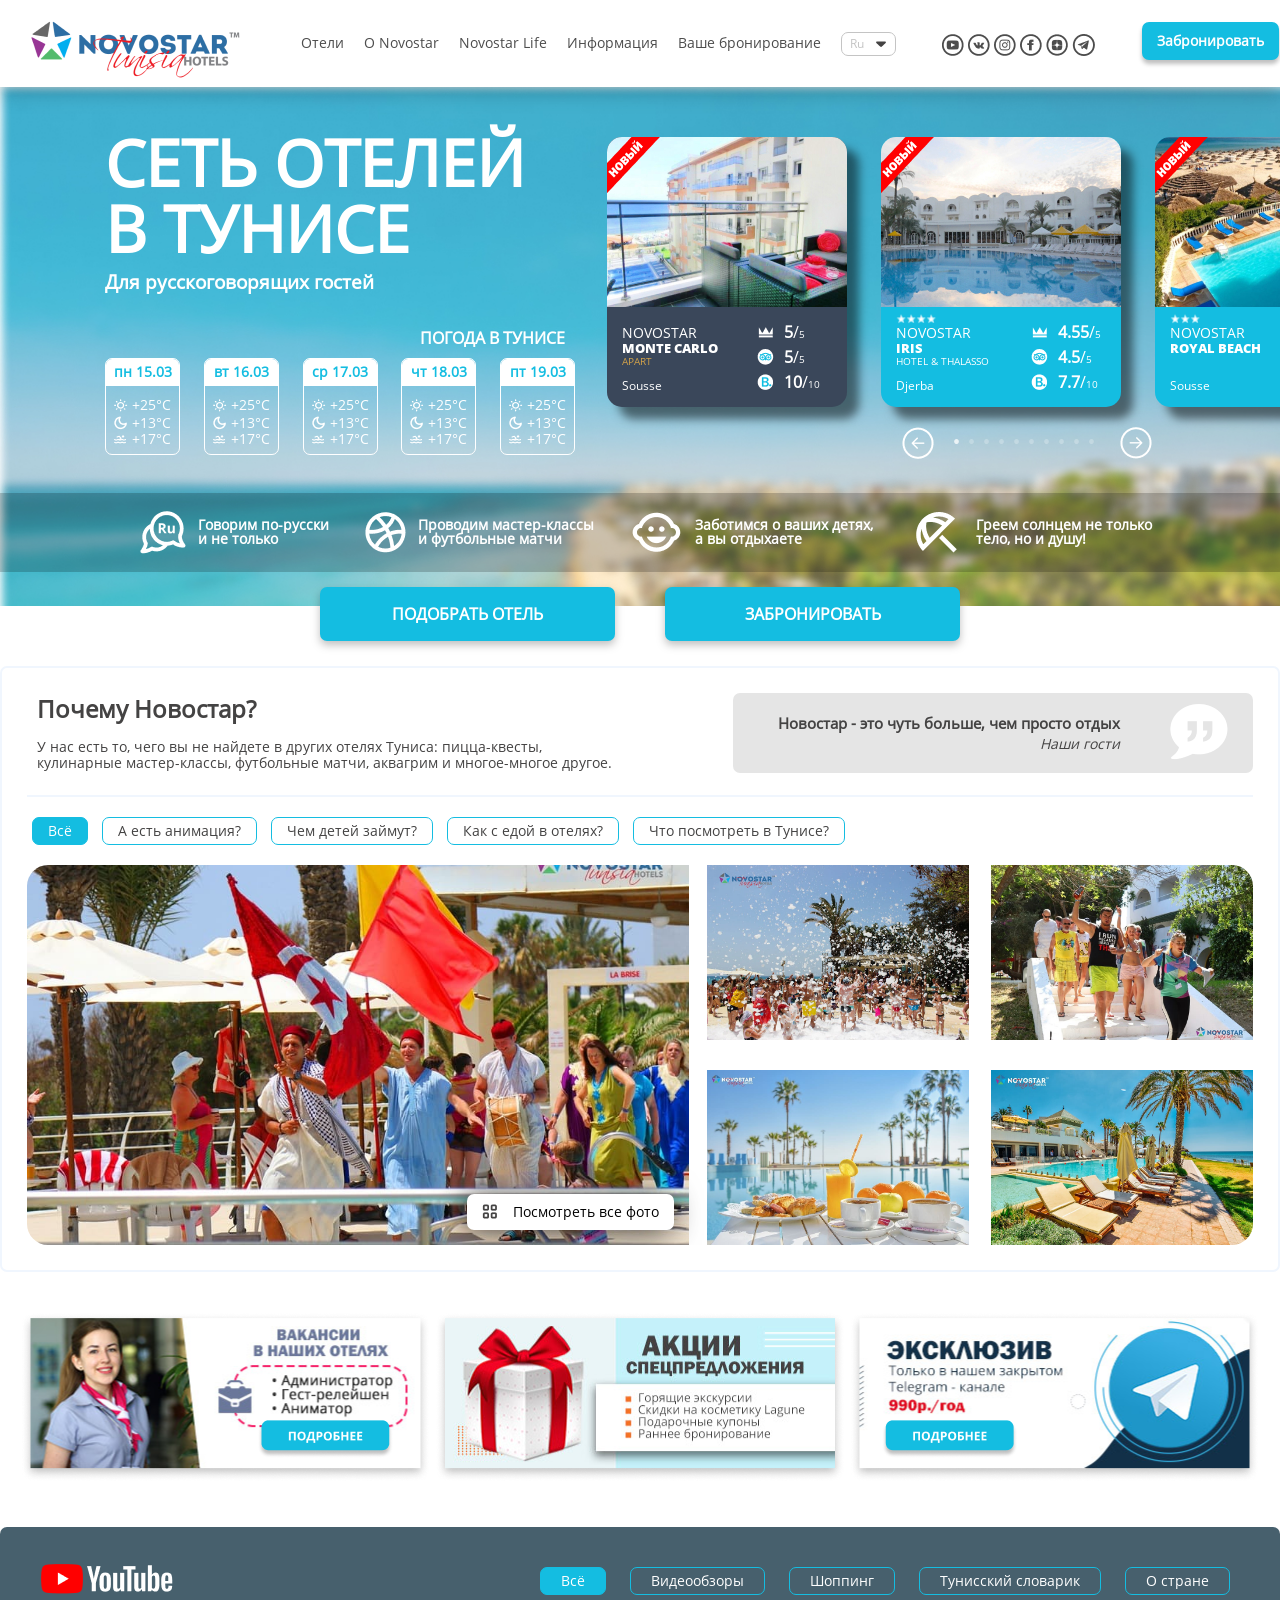
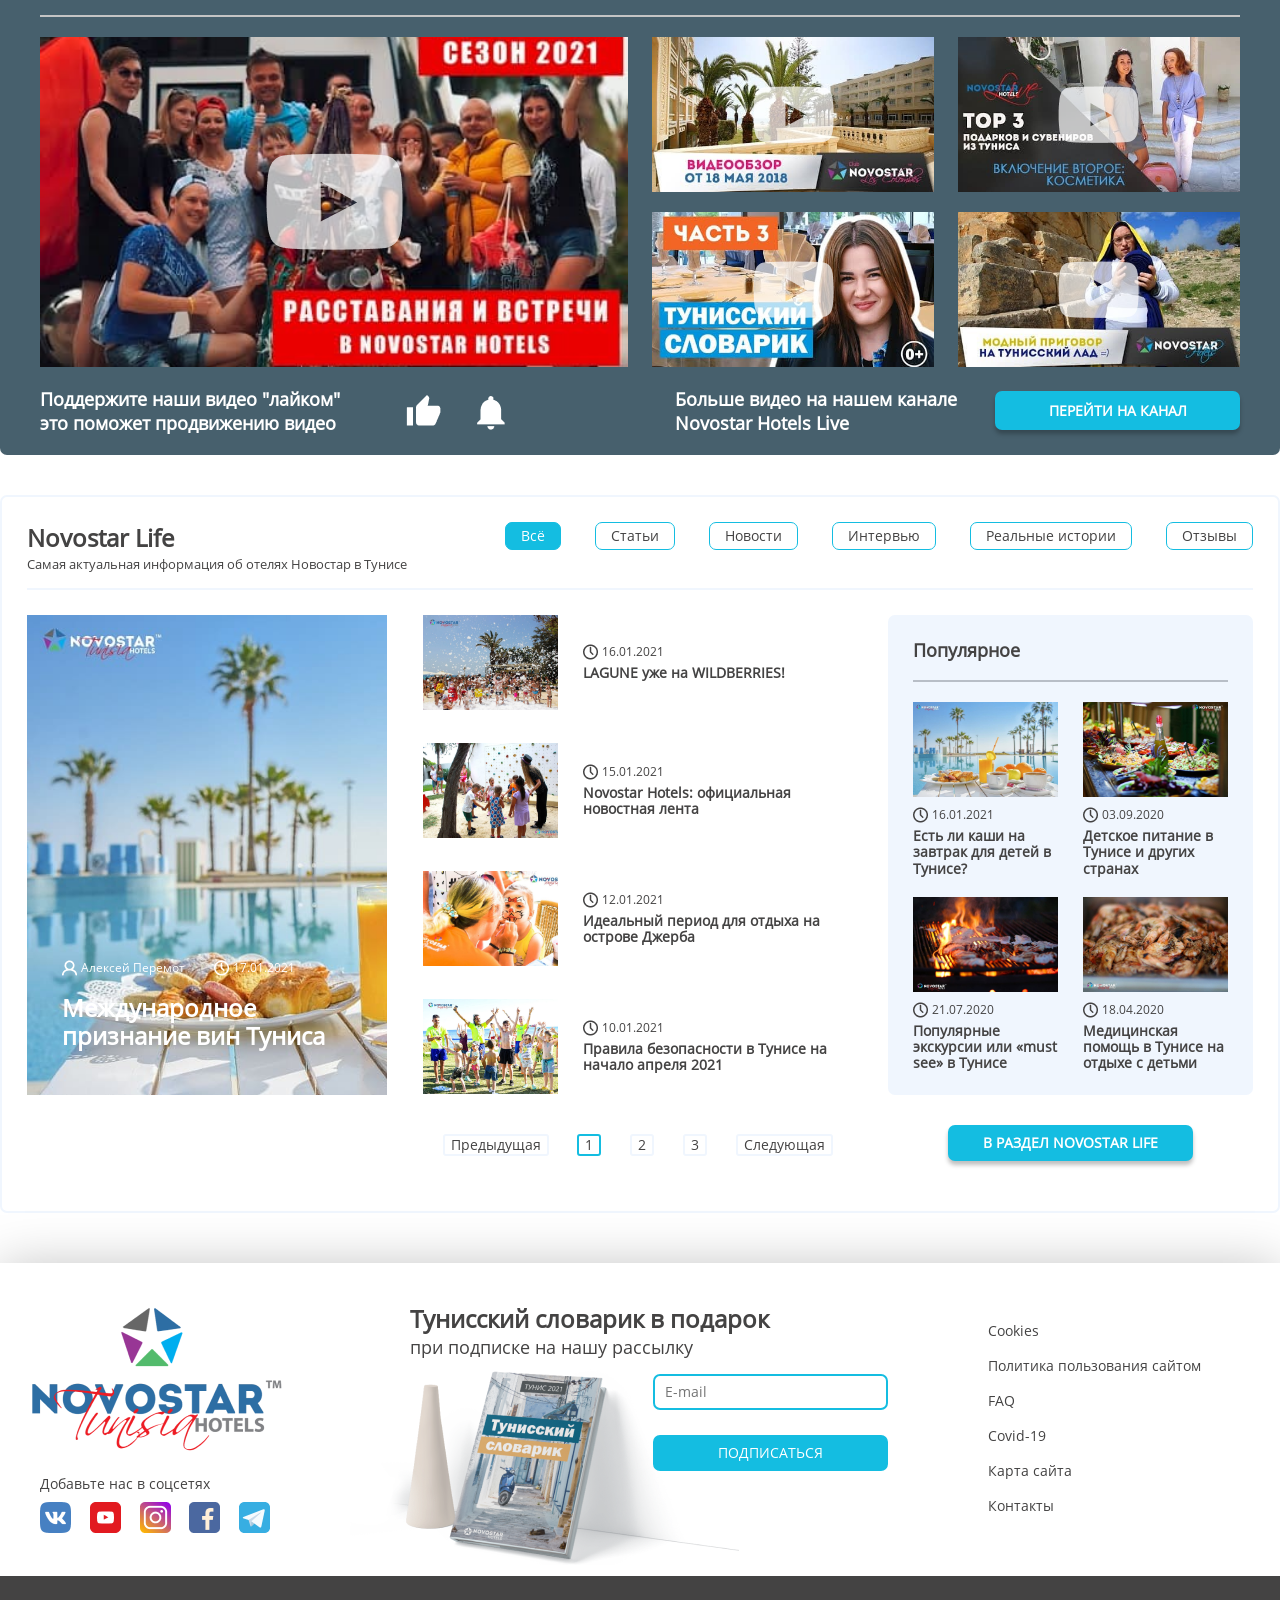
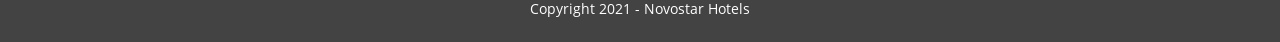
==== commit 663ac16b: "vers 25.05 - dropdown menu" ====
--- a/index.html
+++ b/index.html
@@ -58,7 +58,21 @@
 						</div>
 						<div class="mob-menu-title">Меню</div>
 						<ul class="nav-links">
-							<li><a href="#" class="nav-link hotels">Отели</a></li>
+							<li class="dropdown-item">
+								<a href="#" class="nav-link hotels">Отели</a>
+								<ul class="dropdown-menu">
+									<li><a href="#">Novostar Houda Golf Beach & Aquapark 3*</a></li>
+									<li><a href="#">Novostar Royal Beach 3*</a></li>
+									<li><a href="#">Novostar Iris Hotel & Thalasso 4*</a></li>
+									<li><a href="#">Novostar Vincci Marillia 4*</a></li>
+									<li><a href="#">Novostar Bel Azur Thalassa & Bungalows 4*</a></li>
+									<li><a href="#">Club Novostar Sol Azur Beach Congress 4*</a></li>
+									<li><a href="#">Novostar Khayam Garden Beach & Spa 4*</a></li>
+									<li><a href="#">Club Novostar Omar Khayam Resort & Aqua Park 3*</a></li>
+									<li><a href="#">Club Novostar Dar Khayam Hotels 3*</a></li>
+									<li><a href="#">Novostar Budget Pyramides Club & Spa 3*</a></li>
+								</ul>
+							</li>
 							<li><a href="#" class="nav-link about-novostar">О Novostar</a></li>
 							<li><a href="#" class="nav-link novostar-life">Novostar Life</a></li>
 							<li><a href="#" class="nav-link info">Информация</a></li>
--- a/css/style.css
+++ b/css/style.css
@@ -14,10 +14,10 @@
 	color: #444343;
 }
 .content-wrap {
-	max-width: 1440px;
 	overflow-x: hidden;
+	/*max-width: 1440px;
 	margin: 0 auto;
-	border: 1px solid black;
+	border: 1px solid black;*/
 }
 .container {
 	max-width: 1280px;
@@ -31,11 +31,6 @@
 	padding: 20px 0 5px 25px;
 	display: flex;
 	align-items: center;
-}
-.navbar a {
-	font-size: 14px;
-	line-height: 21px;
-	color: #444343;
 }
 .navbar-toggler {
 	display: none;
@@ -57,12 +52,75 @@
 	color: #4d4d4d;
 	padding: 0 10px;
 	white-space: nowrap;
+	position: relative;
 }
 .nav-link.akcii {
 	display: none;
 }
-.nav-link:hover {
-	text-decoration: underline;
+@media (min-width: 1280px) {
+	.dropdown-item:hover .dropdown-menu,
+	.dropdown-menu:hover {
+		display: block;
+	}
+	.nav-link:after {
+		content: '';
+		display: block;
+		height: 2px;
+		background-color: #14BDE1;
+		position: absolute;
+		left: 10px;
+		right: 10px;
+		bottom: -5px;
+		opacity: 0;
+		transition: .2s;
+	}
+	.nav-link:hover:after {
+		opacity: 1;
+	}
+	.dropdown-item {
+		margin-bottom: -20px;
+	}
+}
+.dropdown-item {
+	position: relative;
+}
+.dropdown-menu {
+	position: absolute;
+	background: rgba(108, 108, 108, 0.9);
+	padding: 20px 30px;
+	left: -20px;
+	top: 55px;
+	display: none;
+	z-index: 2;
+	list-style: none;
+}
+.dropdown-menu a {
+	display: block;
+	white-space: nowrap;
+	color: #fff;
+	text-decoration: none;
+	font-size: 12px;
+	position: relative;
+	padding: 10px 0;
+}
+.dropdown-menu a:before {
+	content: '';
+	display: block;
+	width: 3px;
+	height: 18px;
+	background-color: #14BDE1;
+	position: absolute;
+	top: 0;
+	bottom: 0;
+	margin: auto;
+	left: -10px;
+	opacity: 0;
+}
+.dropdown-menu a:hover {
+	font-weight: bold;
+}
+.dropdown-menu a:hover:before {
+	opacity: 1;
 }
 .lang-select {
 	border: 1px solid #c4c4c4;
@@ -142,6 +200,7 @@
 		display: block;
 		position: relative;
 		top: -7px;
+		outline: none;
 	}
 	.navbar-nav {
 		flex-direction: column;
@@ -161,6 +220,13 @@
 		transform: translateX(-263px);
 		opacity: 1;
 	}
+	.dropdown-menu {
+		position: static;
+		width: 100%;
+	}
+	.dropdown-menu.display {
+		display: block;
+	}
 	.lang-select {
 		display: none;
 	}
@@ -193,7 +259,7 @@
 		display: block;
 	}
 	.nav-link {
-		color: white;
+		color: #fff;
 		font-size: 12px;
 		line-height: 16px;
 		margin: 17px 30px 17px 70px;
@@ -337,7 +403,8 @@
 }
 .main-left {
 	width: 47%;
-	padding-left: 105px;
+	/*padding-left: 105px;*/
+	padding-left: 17vw;
 	padding-bottom: 35px;
 }
 h1 {
@@ -597,6 +664,16 @@
 }
 .main-btn-group a:hover {
 	filter: none;
+}
+@media (max-width: 1700px) {
+	.main-left {
+		padding-left: 14vw;
+	}
+}
+@media (max-width: 1500px) {
+	.main-left {
+		padding-left: 105px;
+	}
 }
 @media (max-width: 1279px) {
 	.main-left {
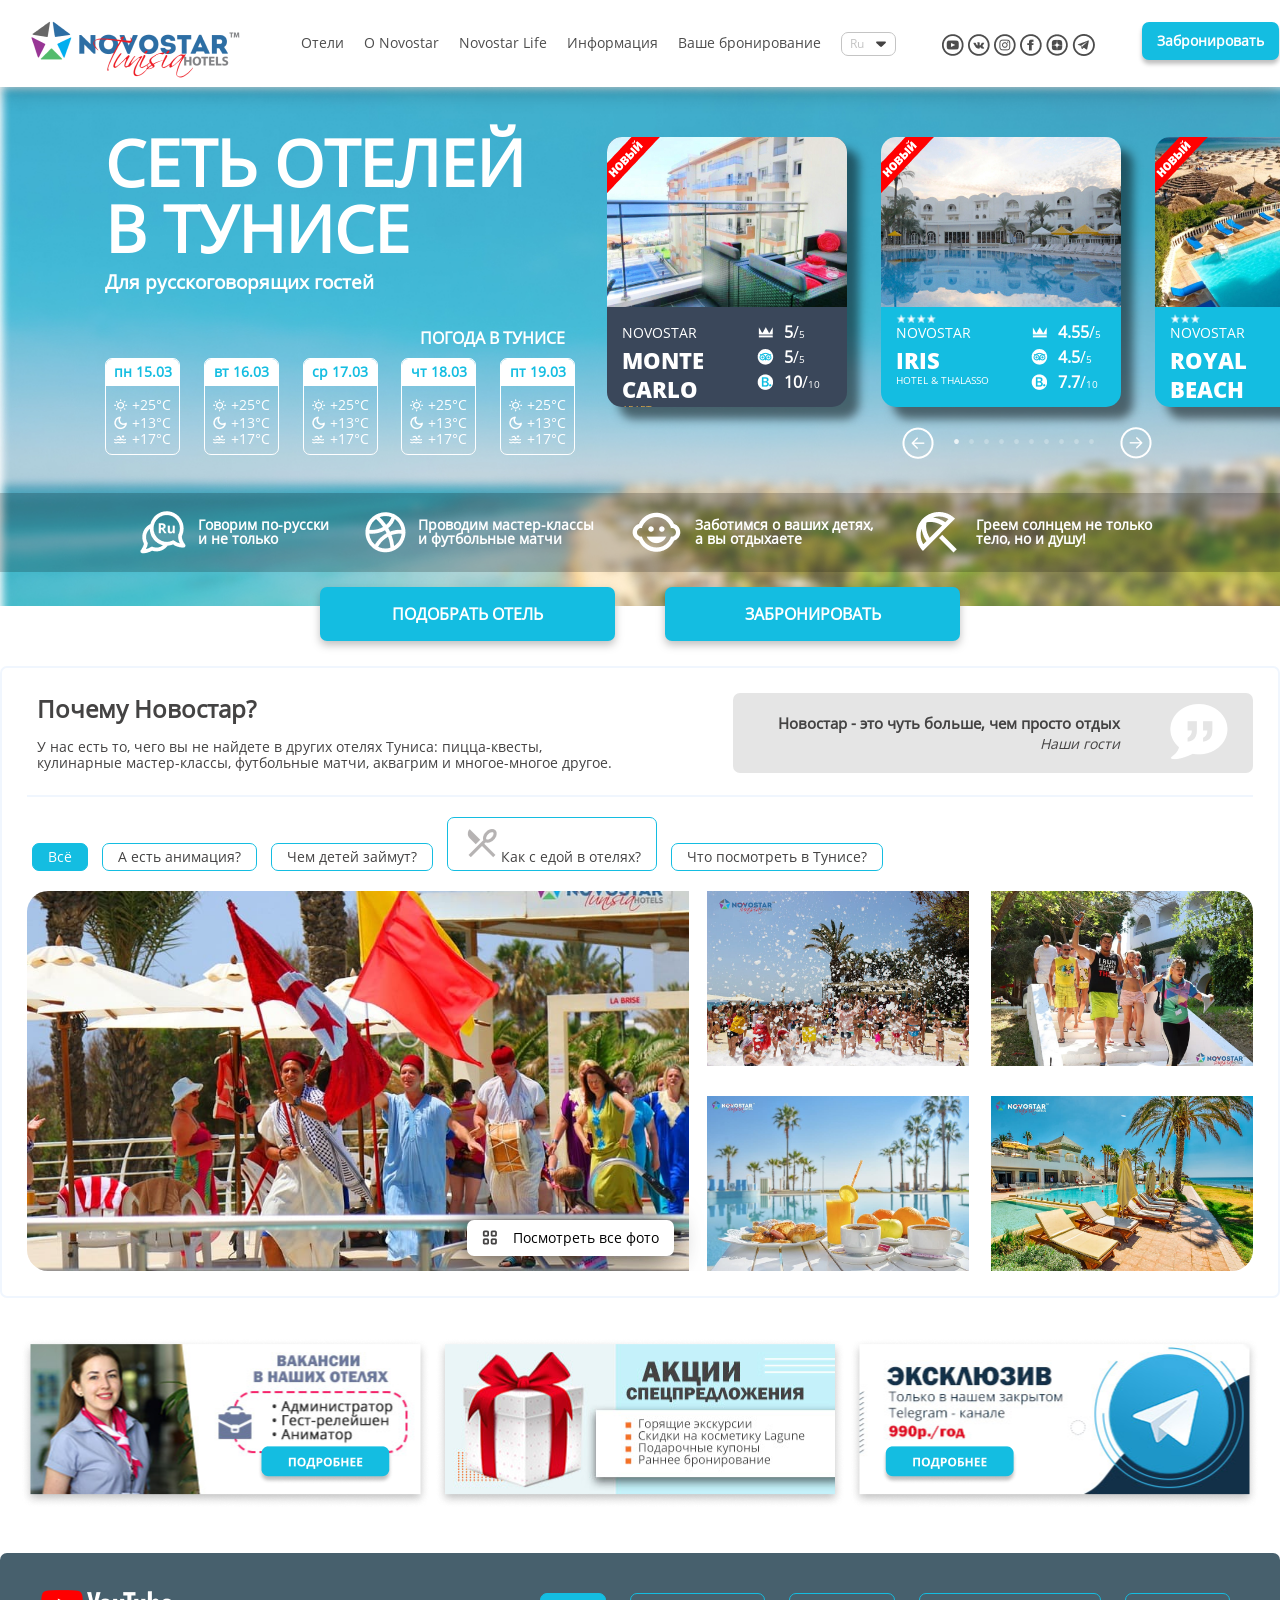
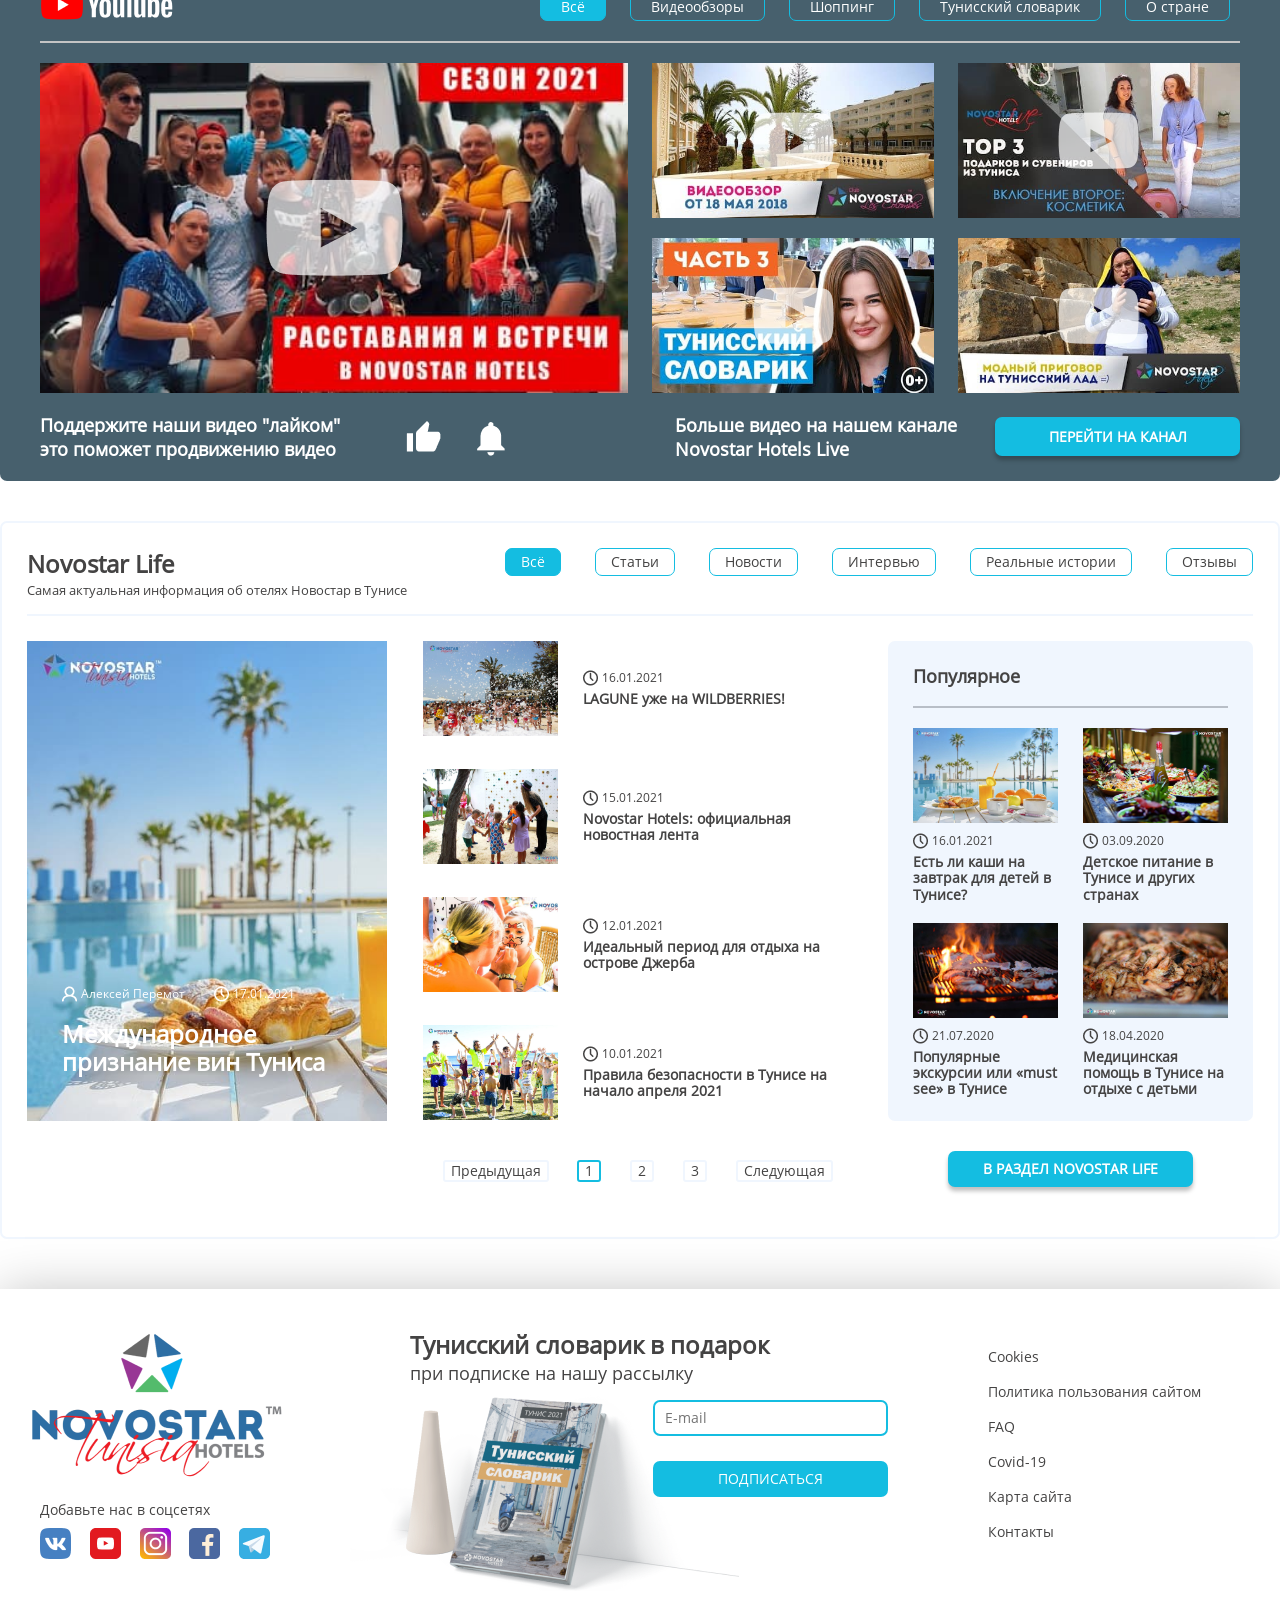
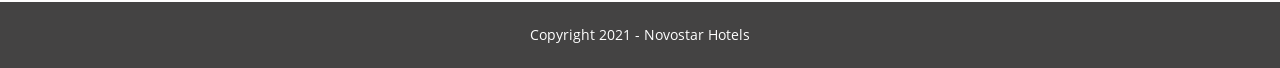
==== commit 62583b5c: "vers 01.06 - aside complete" ====
--- a/index.html
+++ b/index.html
@@ -784,7 +784,7 @@
 				<div class="big-news">
 					<span class="big-news-author"><img src="img/news-author-white.png" alt="">&nbsp;Алексей Перемот</span>
 					<span class="big-news-date"><img src="img/news-clock-white.png" alt="">&nbsp;17.01.2021</span>
-					<h3 class="big-news-title">Международное признание вин Туниса</h3>
+					<h3 class="big-news-title"><a href="#">Международное признание вин Туниса</a></h3>
 				</div>
 
 				<div class="small-news-wrap">
@@ -792,28 +792,28 @@
 						<div class="small-news-pic"></div>
 						<div class="small-news-info">
 							<span class="small-news-date"><img src="img/news-clock-dark.png" alt="">&nbsp;16.01.2021</span>
-							<h4 class="small-news-title">LAGUNE уже на WILDBERRIES!</h4>
+							<h4 class="small-news-title"><a href="#">LAGUNE уже на WILDBERRIES!</a></h4>
 						</div>
 					</div>
 					<div class="small-news">
 						<div class="small-news-pic"></div>
 						<div class="small-news-info">
 							<span class="small-news-date"><img src="img/news-clock-dark.png" alt="">&nbsp;15.01.2021</span>
-							<h4 class="small-news-title">Novostar Hotels: официальная новостная лента</h4>
+							<h4 class="small-news-title"><a href="#">Novostar Hotels: официальная новостная лента</a></h4>
 						</div>
 					</div>
 					<div class="small-news">
 						<div class="small-news-pic"></div>
 						<div class="small-news-info">
 							<span class="small-news-date"><img src="img/news-clock-dark.png" alt="">&nbsp;12.01.2021</span>
-							<h4 class="small-news-title">Идеальный период для отдыха на острове Джерба</h4>
+							<h4 class="small-news-title"><a href="#">Идеальный период для отдыха на острове Джерба</a></h4>
 						</div>
 					</div>
 					<div class="small-news">
 						<div class="small-news-pic"></div>
 						<div class="small-news-info">
 							<span class="small-news-date"><img src="img/news-clock-dark.png" alt="">&nbsp;10.01.2021</span>
-							<h4 class="small-news-title">Правила безопасности в Тунисе на начало апреля 2021</h4>
+							<h4 class="small-news-title"><a href="#">Правила безопасности в Тунисе на начало апреля 2021</a></h4>
 						</div>
 					</div>
 					<div class="news-pagination">
@@ -831,22 +831,22 @@
 						<div class="pop-news">
 							<div class="pop-news-pic"></div>
 							<span class="pop-news-date"><img src="img/news-clock-dark.png" alt="">&nbsp;16.01.2021</span>
-							<h4 class="pop-news-title">Есть ли каши на завтрак для детей в Тунисе?</h4>
+							<h4 class="pop-news-title"><a href="#">Есть ли каши на завтрак для детей в Тунисе?</a></h4>
 						</div>
 						<div class="pop-news">
 							<div class="pop-news-pic"></div>
 							<span class="pop-news-date"><img src="img/news-clock-dark.png" alt="">&nbsp;03.09.2020</span>
-							<h4 class="pop-news-title">Детское питание в Тунисе и других странах</h4>
+							<h4 class="pop-news-title"><a href="#">Детское питание в Тунисе и других странах</a></h4>
 						</div>
 						<div class="pop-news">
 							<div class="pop-news-pic"></div>
 							<span class="pop-news-date"><img src="img/news-clock-dark.png" alt="">&nbsp;21.07.2020</span>
-							<h4 class="pop-news-title">Популярные экскурсии или «must see» в Тунисе</h4>
+							<h4 class="pop-news-title"><a href="#">Популярные экскурсии или «must see» в Тунисе</a></h4>
 						</div>
 						<div class="pop-news">
 							<div class="pop-news-pic"></div>
 							<span class="pop-news-date"><img src="img/news-clock-dark.png" alt="">&nbsp;18.04.2020</span>
-							<h4 class="pop-news-title">Медицинская помощь в Тунисе на отдыхе с детьми</h4>
+							<h4 class="pop-news-title"><a href="#">Медицинская помощь в Тунисе на отдыхе с детьми</a></h4>
 						</div>
 					</div>
 					<a href="#" class="novostar-life-link">В РАЗДЕЛ NOVOSTAR LIFE</a>
--- a/css/style.css
+++ b/css/style.css
@@ -74,6 +74,7 @@
 		opacity: 0;
 		transition: .2s;
 	}
+	.dropdown-item:hover .nav-link:after,
 	.nav-link:hover:after {
 		opacity: 1;
 	}
@@ -87,6 +88,8 @@
 .dropdown-menu {
 	position: absolute;
 	background: rgba(108, 108, 108, 0.9);
+	/*background: rgba(108, 108, 108, 0.4);
+	backdrop-filter: blur(30px);*/
 	padding: 20px 30px;
 	left: -20px;
 	top: 55px;
@@ -131,9 +134,14 @@
 	color: #c4c4c4;
 	font-size: 12px;
 	padding: 4px 8px;
+	-webkit-appearance: none;
+	-moz-appearance: none;
 	appearance: none;
 	background: url('../img/caret.png') no-repeat 80% 50%;
 	cursor: pointer;
+}
+.lang-select::-ms-expand {
+	display: none;
 }
 .soc-icons {
 	list-style: none;
@@ -171,11 +179,10 @@
 	background-position: -121px 50%;
 }
 .nav-booking {
-	display: block;
 	border: none;
 	width: 137px;
 	height: 38px;
-	color: white;
+	color: #fff;
 	font-size: 14px;
 	font-weight: 700;
 	background-color: #14BDE1;
@@ -1144,6 +1151,7 @@
 
 .gallery-popup-wrap {
 	position: fixed;
+	top: 0;
 	width: 100vw;
 	height: 100vh;
 	display: flex;
@@ -1518,6 +1526,7 @@
 }
 .video-popup {
 	position: fixed;
+	top: 0;
 	width: 100vw;
 	height: 100vh;
 	display: flex;
@@ -1847,6 +1856,10 @@
 	padding-top: 15px;
 	margin: 0;
 }
+.big-news-title a {
+	color: #fff;
+	text-decoration: none;
+}
 .small-news {
 	width: 430px;
 	display: flex;
@@ -1888,6 +1901,15 @@
 	font-size: 14px;
 	font-weight: 700;
 	margin: 5px 0 0;
+}
+.small-news-title a,
+.pop-news-title a {
+	color: #444343;
+	text-decoration: none;
+}
+.small-news-title a:hover,
+.pop-news-title a:hover {
+	text-decoration: underline;
 }
 .popular-news {
 	width: 365px;
@@ -2335,7 +2357,12 @@
 
 .hotel-page {
 	background-color: #f0f6fe;
-	min-height: 100vh;
+}
+.hotel-page h3 {
+	font-size: 20px;
+	font-weight: 700;
+	line-height: 27px;
+	position: relative;
 }
 .breadcrumbs {
 	padding: 20px 0;
@@ -2348,17 +2375,18 @@
 .hotel-content {
 	width: 960px;
 }
-.hotel-nav {
-	background: #FFFFFF;
+.hotel-shadow-block {
+	background: #fff;
 	box-shadow: 0px 4px 30px rgba(0, 0, 0, 0.1);
 	border-radius: 20px;
 	padding: 20px 25px;
+}
+.hotel-nav {
 	overflow: auto;
-	max-width: 100%;
 	display: flex;
 	justify-content: space-between;
-	position: sticky;
 	top: 0;
+	z-index: 9;
 }
 .hotel-nav a {
 	border: 2px solid #14BDE1;
@@ -2373,7 +2401,8 @@
 	align-items: center;
 	transition: .2s;
 }
-.hotel-nav a:hover {
+.hotel-nav a:hover,
+.hotel-nav a.active {
 	color: white;
 	background-color: #14BDE1;
 }
@@ -2384,7 +2413,7 @@
 	border: none;
 	width: 137px;
 	height: 38px;
-	color: white;
+	color: #fff;
 	font-size: 14px;
 	font-weight: 700;
 	background-color: #14BDE1;
@@ -2397,8 +2426,1703 @@
 .hotel-nav-booking:hover {
 	box-shadow: none;
 }
+.hotel-info {
+	margin-top: 45px;
+	display: flex;
+	justify-content: space-between;
+}
+.hotel-info-name {
+	padding: 15px 20px;
+}
+.hotel-name {
+	font-size: 22px;
+	line-height: 29px;
+	font-weight: 700px;
+	text-transform: uppercase;
+	margin-top: 5px;
+}
+.hotel-subname {
+	font-size: 18px;
+	margin: 0 0 10px;
+}
+.hotel-address {
+	display: flex;
+	align-items: flex-end;
+	font-size: 12px;
+	line-height: 19px;
+	padding: 5px 0;
+}
+.hotel-address-icon {
+	padding-right: 5px;
+}
+.hotel-address a {
+	font-weight: bold;
+	color: #176794;
+}
+.hotel-rating {
+	font-size: 10px;
+	font-weight: 900;
+	color: #000;
+}
+.hotel-rating img {
+	position: relative;
+	top: 7px;
+}
+.hotel-rating img:not(:first-child) {
+	margin-left: 20px;
+}
+.hotel-rating span {
+	font-size: 14px;
+	font-weight: 900;
+	color: #000;
+	font-family: OpenSansExtraBold;
+}
+.hotel-info-price {
+	padding-left: 95px;
+}
+.hotel-price {
+	font-size: 24px;
+	font-weight: 700;
+	padding: 42px 0 25px;
+}
+.hotel-price span {
+	font-size: 13px;
+	font-weight: 700;
+}
+.hotel-price-detail {
+	font-size: 14px;
+	line-height: 14px;
+}
+.hotel-price-detail span {
+	font-size: 11px;
+	color: #9B9A9A;
+}
+.hotel-get-tour {
+	cursor: pointer;
+	border: none;
+	width: 153px;
+	height: 38px;
+	color: #fff;
+	font-size: 14px;
+	font-weight: 700;
+	background-color: #14BDE1;
+	box-shadow: 0px 4px 4px rgba(0, 0, 0, 0.25), 0px 4px 30px #FFFFFF;
+	border-radius: 7px;
+	transition: .2s;
+	margin-top: 15px;
+}
+.hotel-get-tour:hover {
+	box-shadow: none;
+}
+.hotel-info-map {
+	padding: 20px 5px 0 30px;
+	border-left: 2px solid #F0F6FE;
+}
+.hotel-map {
+	border: none;
+	display: block;
+	width: 265px;
+	height: 160px;
+	outline: none;
+}
+
+@media (max-width: 1310px) {
+	.breadcrumbs {
+		padding: 20px 35px;
+	}
+}
+@media (max-width: 1279px) {
+	.hotel-content-wrap {
+		flex-wrap: wrap;
+		padding: 0 35px;
+	}
+	.hotel-content {
+		width: 100%;
+	}
+	.hotel-info-price {
+		padding-left: 70px;
+	}
+}
+@media (max-width: 991px) {
+	.breadcrumbs {
+		padding: 20px 30px;
+	}
+	.hotel-content-wrap {
+		padding: 0;
+	}
+	.hotel-shadow-block {
+		border-radius: 0;
+	}
+	.hotel-info-name {
+		padding: 15px 0;
+	}
+	.hotel-info-price {
+		padding-left: 15px;
+	}
+	.hotel-info-map {
+		padding: 20px 0 0 10px;
+	}
+	.hotel-map {
+		width: 200px;
+	}
+}
+@media (max-width: 720px) {
+	.hotel-info {
+		flex-wrap: wrap;
+	}
+	.hotel-info-name {
+		width: 60%;
+	}
+	.hotel-info-price {
+		width: 40%;
+	}
+	.hotel-info-map {
+		width: 100%;
+		border: none;
+		padding: 20px 0 0 0;
+	}
+	.hotel-map {
+		width: 100%;
+		height: 260px;
+	}
+}
+@media (max-width: 550px) {
+	.hotel-price-detail,
+	.hotel-price {
+		text-align: right;
+	}
+	.hotel-info-price {
+		padding-left: 0;
+	}
+	.hotel-get-tour {
+		float: right;
+	}
+}
+@media (max-width: 479px) {
+	.breadcrumbs {
+		padding: 20px 15px;
+	}
+	.hotel-shadow-block {
+		padding: 20px 15px;
+	}
+	.hotel-info-name,
+	.hotel-info-price {
+		width: 100%;
+	}
+	.hotel-map {
+		height: 200px;
+	}
+}
+@media (max-width: 360px) {
+	.hotel-get-tour {
+		float: none;
+		width: 100%;
+	}
+	.hotel-map {
+		height: 120px;
+	}
+}
+
+.hotel-photo {
+	display: flex;
+	justify-content: space-between;
+	margin-top: 45px;
+}
+.hotel-photo img {
+	width: 100%;
+	height: 100%;
+	object-fit: cover;
+}
+.hotel-big-photo {
+	width: 525px;
+	height: 280px;
+	position: relative;
+}
+.hotel-small-photo-wrap {
+	width: 420px;
+	height: 280px;
+	display: flex;
+	flex-wrap: wrap;
+	justify-content: space-between;
+	align-content: space-between;
+}
+.hotel-small-photo {
+	width: 205px;
+	height: 135px;
+}
+@media (max-width: 1279px) {
+	.hotel-photo {
+		max-width: 910px;
+		margin: 45px auto 0;
+	}
+	.hotel-big-photo {
+		width: 480px;;
+	}
+}
+@media (max-width: 950px) {
+	.hotel-photo {
+		flex-wrap: wrap;
+		padding: 0 25px;
+	}
+	.hotel-big-photo,
+	.hotel-small-photo-wrap {
+		width: 100%;
+	}
+	.hotel-big-photo {
+		height: 400px;
+		margin-bottom: 20px;
+	}
+	.hotel-small-photo-wrap {
+		height: auto;
+	}
+	.hotel-small-photo {
+		height: 250px;
+		width: 49%;
+		margin-bottom: 20px;
+	}
+}
+@media (max-width: 700px) {
+	.hotel-big-photo {
+		height: 300px;
+		margin-bottom: 15px;
+	}
+	.hotel-small-photo {
+		height: 170px;
+		margin-bottom: 15px;
+	}
+}
+@media (max-width: 480px) {
+	.hotel-photo {
+		padding: 0 15px;
+	}
+	.hotel-big-photo {
+		height: 200px;
+		margin-bottom: 10px;
+	}
+	.hotel-small-photo {
+		height: 120px;
+		margin-bottom: 10px;
+	}
+}
+@media (max-width: 360px) {
+	.hotel-big-photo {
+		height: 160px;
+	}
+	.hotel-small-photo {
+		height: 80px;
+	}
+}
+
+.hotel-description {
+	margin-top: 45px;
+	padding-top: 30px;
+	padding-bottom: 30px;
+	display: flex;
+	justify-content: space-between;
+}
+.hotel-description-text {
+	padding: 0 50px 0 20px;
+}
+.hotel-description-text h3 {
+	margin-top: 5px;
+	padding-left: 25px;
+}
+.hotel-description-text h3:before {
+	content: url('../img/hotel/opisanie.png');
+	position: absolute;
+	left: -15px;
+}
+.hotel-description-text p {
+	font-size: 14px;
+	line-height: 21px;
+	text-align: justify;
+}
+.hotel-detail-link {
+	color: #000;
+}
+.hotel-description-video {
+	position: relative;
+	flex-shrink: 0;
+	width: 450px;
+	height: 270px;
+	border-radius: 14px 0 0 14px;
+	overflow: hidden;
+}
+.hotel-description-video img {
+	position: absolute;
+	left: 0;
+	top: 0;
+	width: 100%;
+	height: 100%;
+	transition: .3s;
+	object-fit: cover;
+	cursor: pointer;
+}
+.hotel-description-video:before {
+	position: absolute;
+	left: 0;
+	right: 0;
+	top: 0;
+	bottom: 0;
+	margin: auto;
+	z-index: 3;
+	cursor: pointer;
+	transition: .3s;
+	content: url('../img/yt-btn-small.png');
+	width: 81px;
+	height: 57px;
+}
+.hotel-description-video:hover:before {
+	opacity: .7;
+}
+@media (max-width: 1000px) {
+	.hotel-description-video {
+		width: 400px;
+		height: 240px;
+	}
+}
+@media (max-width: 900px) {
+	.hotel-description-text {
+		padding: 0 30px 0 10px;
+	}
+	.hotel-description-video {
+		margin-top: 50px;
+	}
+}
+@media (max-width: 768px) {
+	.hotel-description-video {
+		width: 360px;
+		height: 220px;
+	}
+}
+@media (max-width: 750px) {
+	.hotel-description {
+		flex-wrap: wrap;
+	}
+	.hotel-description-text {
+		padding: 0;
+	}
+	.hotel-description-text h3 {
+		padding-left: 50px;
+	}
+	.hotel-description-text h3:before {
+		left: 0;
+	}
+	.hotel-description-video {
+		border-radius: 0 0 0 14px;
+		width: 100%;
+		padding-top: 60%;
+		margin-top: 15px;
+	}
+}
+
+.hotel-place {
+	margin-top: 45px;
+	display: flex;
+}
+.hotel-place-text {
+	width: 65%;
+	padding-left: 20px;
+}
+.hotel-polozhenie {
+	padding-left: 20px;
+}
+.hotel-polozhenie:before {
+	content: url('../img/hotel/place.png');
+	position: absolute;
+	left: -15px;
+}
+.hotel-place-detail {
+	display: flex;
+}
+.hotel-place-detail h4 {
+	font-size: 14px;
+	font-weight: 700;
+	position: relative;
+	margin: 10px 0 0 0;
+}
+.hotel-place-detail ul {
+	padding-left: 17px;
+	font-size: 14px;
+	line-height: 20px;
+}
+.hotel-airport {
+	padding: 0 45px 0 55px;
+}
+.hotel-airport h4:before {
+	content: url('../img/hotel/aero.png');
+	position: absolute;
+	left: -40px;
+	top: -5px;
+}
+.hotel-center {
+	padding-left: 50px;
+}
+.hotel-center h4:before {
+	content: url('../img/hotel/center.png');
+	position: absolute;
+	left: -40px;
+	top: -7px;
+}
+.hotel-infra {
+	padding: 10px 0 0 20px;
+}
+.hotel-infra:before {
+	content: url('../img/hotel/infra.png');
+	position: absolute;
+	left: -20px;
+}
+.hotel-infra-text {
+	font-size: 14px;
+	line-height: 21px;
+	padding-right: 50px;
+	text-align: justify;
+}
+.hotel-place-plan {
+	width: 35%;
+}
+.hotel-place-plan h3 {
+	padding: 0 0 20px 40px;
+}
+.hotel-place-plan h3:before {
+	content: url('../img/hotel/schema.png');
+	position: absolute;
+	left: 0;
+}
+.hotel-schema {
+	position: relative;
+	height: 255px;
+	filter: drop-shadow(-1px 1px 4px rgba(0, 0, 0, 0.25));
+	background-image: url('../img/hotel/schema.jpg');
+	background-size: cover;
+	background-position: 50% 50%;
+}
+.hotel-schema img {
+	width: 67px;
+	height: 67px;
+	position: absolute;
+	left: 0;
+	right: 0;
+	top: 0;
+	bottom: 0;
+	margin: auto;
+	cursor: pointer;
+	transition: .2s;
+}
+.hotel-schema img:hover {
+	opacity: .8;
+}
+@media (max-width: 920px) {
+	.hotel-place-detail {
+		flex-wrap: wrap;
+		padding-left: 35px;
+	}
+	.hotel-place-text,
+	.hotel-place-plan {
+		width: 50%;
+	}
+	.hotel-airport,
+	.hotel-center {
+		width: 100%;
+	}
+	.hotel-schema {
+		height: 450px;
+	}
+}
+@media (max-width: 900px) {
+	.hotel-place-text {
+		padding-left: 10px;
+	}
+}
+@media (max-width: 750px) {
+	.hotel-place {
+		flex-wrap: wrap;
+	}
+	.hotel-place-text,
+	.hotel-place-plan {
+		width: 100%;
+	}
+	.hotel-place-text {
+		padding: 0;
+	}
+	.hotel-place-text h3 {
+		padding-left: 40px;
+	}
+	.hotel-place-text h3:before {
+		left: 0;
+	}
+	.hotel-place-plan h3 {
+		padding-bottom: 0;
+	}
+	.hotel-infra-text {
+		padding: 0;
+	}
+}
+@media (max-width: 480px) {
+	.hotel-schema {
+		height: 260px;
+	}
+}
+@media (max-width: 360px) {
+	.hotel-place-detail {
+	    padding-left: 30px;
+	}
+}
+
+.hotel-fackts {
+	display: flex;
+	flex-wrap: wrap;
+	margin-top: 45px;
+}
+.hotel-fackts h3 {
+	width: 100%;
+	padding: 0 0 10px 40px;
+}
+.hotel-fackts h3:before {
+	content: url('../img/hotel/infra.png');
+	position: absolute;
+	left: 0;
+}
+.hotel-fackts-item {
+	width: 200px;
+	font-size: 14px;
+	padding: 0 0 20px 20px;
+	margin-right: 10px;
+}
+.hotel-fackts-item h4 {
+	margin: 0 0 5px;
+	position: relative;
+}
+.hotel-fackts-item h4:before {
+	content: '';
+	display: block;
+	width: 9px;
+	height: 9px;
+	background-color: #14BDE1;
+	position: absolute;
+	left: -17px;
+	top: 4px;
+}
+@media (max-width: 920px) {
+	.hotel-fackts-item:nth-of-type(odd) {
+		margin-left: 180px;
+	}
+	.hotel-fackts-item:nth-of-type(even) {
+		margin-left: 70px;
+	}
+}
+@media (max-width: 750px) {
+	.hotel-fackts {
+		justify-content: center;
+		padding-right: 0;
+	}
+	.hotel-fackts-item {
+		margin-left: 0 !important;
+	}
+}
+@media(max-width: 400px) {
+	.hotel-fackts {
+		padding-right: 15px;
+	}
+	.hotel-fackts-item {
+		width: 100%;
+	}
+}
+
+.hotel-uslugi {
+	margin-top: 45px;
+	display: flex;
+	flex-wrap: wrap;
+}
+.hotel-uslugi-wrap {
+	width: 50%;
+}
+.hotel-uslugi h3 {
+	width: 100%;
+	padding-left: 40px;
+}
+.hotel-uslugi h3:before {
+	content: url('../img/hotel/uslugi.png');
+	position: absolute;
+	left: 0;
+}
+.hotel-uslugi-item {
+	margin-bottom: 20px;
+}
+.hotel-uslugi-item a {
+	color: #000;
+}
+.hotel-camera {
+	position: relative;
+	top: 7px;
+}
+.hotel-uslugi-item input {
+	display: none;
+}
+.hotel-uslugi-item label {
+	display: block;
+	font-size: 16px;
+	font-weight: 700;
+	position: relative;
+	padding: 20px 0 20px 65px;
+}
+.hotel-uslugi-item label:before {
+	position: absolute;
+	left: 20px;
+	top: 15px;
+}
+[for="common"]:before {
+	content: url('../img/hotel/opisanie.png');
+}
+[for="inet"]:before {
+	content: url('../img/hotel/inet.png');
+}
+[for="food"]:before {
+	content: url('../img/hotel/food.png');
+	top: 10px !important;
+}
+[for="bassein"]:before {
+	content: url('../img/hotel/umbrella.png');
+}
+[for="sport"]:before {
+	content: url('../img/hotel/ball.png');
+}
+[for="lang"]:before {
+	content: url('../img/hotel/lang.png');
+}
+[for="dostup"]:before {
+	content: url('../img/hotel/invalid.png');
+}
+[for="room"]:before {
+	content: url('../img/hotel/bed.png');
+	top: 10px !important;
+}
+[for="deti"]:before {
+	content: url('../img/hotel/deti.png');
+	top: 20px !important;
+}
+[for="krasota"]:before {
+	content: url('../img/hotel/beauty.png');
+	top: 10px !important;
+}
+[for="biznes"]:before {
+	content: url('../img/hotel/business.png');
+}
+[for="covid"]:before {
+	content: url('../img/hotel/covid.png');
+}
+[for="pets"]:before {
+	content: url('../img/hotel/pets.png');
+}
+.hotel-uslugi-text ul {
+	padding-left: 82px;
+	font-size: 14px;
+	line-height: 21px;
+	margin: 0;
+}
+@media (max-width: 800px) {
+	.hotel-uslugi-item label {
+		padding: 20px 0 20px 45px;
+	}
+	.hotel-uslugi-item label:before {
+		left: 0;
+	}
+	.hotel-uslugi-text ul {
+		padding-left: 62px;
+	}
+}
+@media (max-width: 600px) {
+	.hotel-uslugi-wrap {
+		width: 100%;
+	}
+	.hotel-uslugi-item {
+		margin-bottom: 0;
+	}
+	.hotel-uslugi-item label {
+		border-top: 1px solid #F0F6FE;
+		border-bottom: 1px solid #F0F6FE;
+		padding: 20px 30px 20px 65px;
+	}
+	.hotel-uslugi-item label:before {
+		left: 15px;
+	}
+	.hotel-uslugi-item label:after {
+		content: '';
+		display: block;
+		width: 7px;
+		height: 7px;
+		border-left: 1px solid #444343;
+		border-bottom: 1px solid #444343;
+		position: absolute;
+		right: 0;
+		transform: rotate(-45deg);
+		top: 0;
+		bottom: 0;
+		margin: auto;
+		transition: .2s;
+	}
+	.hotel-uslugi-text {
+		overflow: hidden;
+		max-height: 0;
+		transition: .2s;
+	}
+	.hotel-uslugi-text ul {
+		padding-left: 82px;
+		margin: 10px 0 20px;
+	}
+	.hotel-uslugi-item input:checked ~ .hotel-uslugi-text {
+		max-height: 1000px;
+	}
+	.hotel-uslugi-item input:checked ~ label:after {
+		transform: rotate(-135deg);
+	}
+}
+
+.hotel-rooms {
+	margin-top: 45px;
+}
+.hotel-rooms h3 {
+	padding: 0 0 10px 50px;
+}
+.hotel-rooms h3:before {
+	content: url('../img/hotel/bed.png');
+	position: absolute;
+	left: 0;
+	top: -3px;
+}
+.hotel-rooms-notification {
+	font-size: 14px;
+	line-height: 21px;
+	padding-left: 50px;
+}
+
+.hotel-children {
+	margin-top: 45px;
+	padding-bottom: 40px;
+}
+.hotel-children h3 {
+	padding: 0 0 10px 50px;
+}
+.hotel-children h3:before {
+	content: url('../img/hotel/deti.png');
+	position: absolute;
+	left: 0;
+	top: 5px;
+}
+.hotel-children-wrap {
+	column-count: 2;
+}
+.hotel-children ul {
+	font-size: 14px;
+	line-height: 21px;
+	padding: 0 20px 0 55px;
+	margin: 0;
+}
+.hotel-children ul a {
+	color: #000;
+	display: none;
+}
+.hotel-children-video {
+	position: relative;
+	flex-shrink: 0;
+	height: 255px;
+	border-radius: 14px;
+	overflow: hidden;
+	margin: 15px 20px 0 40px;
+}
+.hotel-children-video img {
+	position: absolute;
+	left: 0;
+	top: 0;
+	width: 100%;
+	height: 100%;
+	transition: .3s;
+	object-fit: cover;
+	cursor: pointer;
+}
+.hotel-children-video:before {
+	position: absolute;
+	left: 0;
+	right: 0;
+	top: 0;
+	bottom: 0;
+	margin: auto;
+	z-index: 3;
+	cursor: pointer;
+	transition: .3s;
+	content: url('../img/yt-btn-small.png');
+	width: 81px;
+	height: 57px;
+}
+.hotel-children-video:hover:before {
+	opacity: .7;
+}
+@media (max-width: 950px) {
+	.hotel-children-video {
+		height: 220px;
+	}
+}
+@media (max-width: 850px) {
+	.hotel-children ul {
+		padding: 0 0 0 30px;
+	}
+	.hotel-children-video {
+		margin: 15px 0 0 40px;
+	}
+}
+@media (max-width: 750px) {
+	.hotel-children-wrap {
+		column-count: 1;
+	}
+	.hotel-children ul {
+		padding: 0 0 0 30px;
+	}
+	.hotel-children ul a {
+		display: inline;
+	}
+	.hotel-children .mobile-more-link ~ li {
+		display: none;
+	}
+	.hotel-children-video {
+		margin: 15px 0 0;
+		height: auto;
+		padding-top: 60%;
+		border-radius: 0 0 14px 14px;
+	}
+}
+
+.hotel-animation {
+	margin-top: 45px;
+	display: flex;
+}
+.hotel-animation-text-wrap {
+	width: 53%;
+}
+.hotel-animation-video-wrap {
+	width: 47%;
+}
+.hotel-animation h3 {
+	padding: 0 0 10px 50px;
+}
+.hotel-animation h3:before {
+	content: url('../img/hotel/ball.png');
+	position: absolute;
+	left: 0;
+}
+.hotel-animation ul a {
+	color: #000;
+	display: none;
+}
+.hotel-animation ul {
+	font-size: 14px;
+	line-height: 21px;
+	padding-right: 40px;
+	margin-top: 25px;
+}
+.hotel-animation ul a {
+	color: #000;
+	display: none;
+}
+.hotel-animation-video {
+	position: relative;
+	flex-shrink: 0;
+	height: 245px;
+	border-radius: 14px;
+	overflow: hidden;
+	margin: 15px 20px 30px;
+}
+.hotel-animation-video img {
+	position: absolute;
+	left: 0;
+	top: 0;
+	width: 100%;
+	height: 100%;
+	transition: .3s;
+	object-fit: cover;
+	cursor: pointer;
+}
+.hotel-animation-video:before {
+	position: absolute;
+	left: 0;
+	right: 0;
+	top: 0;
+	bottom: 0;
+	margin: auto;
+	z-index: 3;
+	cursor: pointer;
+	transition: .3s;
+	content: url('../img/yt-btn-small.png');
+	width: 81px;
+	height: 57px;
+}
+.hotel-animation-video:hover:before {
+	opacity: .7;
+}
+@media (max-width: 950px) {
+	.hotel-animation-video {
+		height: 220px;
+	}
+}
+@media (max-width: 850px) {
+	.hotel-animation ul {
+		padding-left: 30px;
+		padding-right: 15px;
+	}
+	.hotel-animation-video-wrap {
+		padding-top: 40px;
+	}
+	.hotel-animation-video {
+		margin-right: 0;
+	}
+}
+@media (max-width: 750px) {
+	.hotel-animation {
+		flex-wrap: wrap;
+	}
+	.hotel-animation-text-wrap,
+	.hotel-animation-video-wrap {
+		width: 100%;
+	}
+	.hotel-animation ul {
+		padding-right: 0;
+	}
+	.hotel-animation ul a {
+		display: inline;
+	}
+	.hotel-animation .mobile-more-link ~ li {
+		display: none;
+	}
+	.hotel-animation-video-wrap {
+		padding-top: 0;
+	}
+	.hotel-animation-video {
+		margin: 10px 0 30px;
+		height: auto;
+		padding-top: 60%;
+	}
+}
+
+.hotel-thalasso {
+	margin-top: 45px;
+	display: flex;
+	font-size: 14px;
+	line-height: 21px;
+}
+.hotel-thalasso-wrap {
+	width: 50%;
+}
+.hotel-thalasso-title,
+.hotel-curses-title {
+	padding: 0 0 10px 50px;
+}
+.hotel-thalasso-title:before {
+	content: url('../img/hotel/beauty.png');
+	position: absolute;
+	left: 0;
+	top: -5px;
+}
+.hotel-curses-title:before {
+	content: url('../img/hotel/body.png');
+	position: absolute;
+	left: 5px;
+	top: -5px;
+}
+.hotel-thalasso-text {
+	padding: 5px 60px 0 50px;
+}
+.hotel-thalasso-more-link {
+	color: #000;
+	display: none;
+}
+.hotel-thalasso ul {
+	padding-left: 70px;
+}
+.hotel-curses-detail {
+	color: #B6B3B3;
+	font-style: italic;
+	text-align: right;
+	padding: 20px 40px 20px 0;
+}
+.hotel-curses-download {
+	display: flex;
+}
+.hotel-curses-download img {
+	align-self: center;
+}
+.hotel-curses-download a  {
+	display: inline-block;
+	text-align: center;
+	padding-top: 7px;
+	text-decoration: none;
+	width: 132px;
+	height: 38px;
+	color: #fff;
+	font-size: 14px;
+	font-weight: 700;
+	background-color: #14BDE1;
+	box-shadow: 0px 4px 4px rgba(0, 0, 0, 0.25), 0px 4px 30px #FFFFFF;
+	border-radius: 7px;
+	margin-left: 40px;
+	transition: .2s;
+}
+.hotel-curses-download a:hover {
+	box-shadow: none;
+}
+.hotel-curses-download,
+.hotel-curses-download-description {
+	padding-left: 50px;
+}
+@media (max-width: 850px) {
+	.hotel-thalasso-text {
+		padding: 5px 40px 0 15px;
+	}
+}
+@media (max-width: 650px) {
+	.hotel-thalasso {
+		flex-wrap: wrap;
+	}
+	.hotel-thalasso-wrap {
+		width: 100%;
+	}
+	.hotel-thalasso-more-link {
+		display: inline;
+	}
+	.hotel-thalasso-more-link + span {
+		display: none;
+	}
+	.hotel-curses-detail { 
+		padding-right: 0;
+	}
+	.hotel-curses-download {
+		justify-content: flex-end;
+	}
+	.hotel-curses-download-description {
+		text-align: right;
+		padding: 0;
+	}
+}
+@media (max-width: 500px) {
+	.hotel-thalasso-text {
+		padding-left: 0;
+	}.hotel-thalasso ul {
+		padding-left: 20px;
+	}
+	.hotel-curses-detail {
+		padding-bottom: 0;
+	}
+}
+
+.hotel-inportant-info {
+	margin-top: 45px;
+	padding-bottom: 40px;
+}
+.hotel-inportant-info-wrap {
+	border: 1px solid #C4C4C4;
+	box-sizing: border-box;
+	border-radius: 29px 29px 0px 0px;
+	max-width: 810px;
+	margin: 20px auto 0;
+	overflow: hidden;
+	font-size: 14px;
+	line-height: 21px;
+}
+.hotel-inportant-info h3 {
+	background: #F3F3F1;
+	padding: 25px 50px;
+	margin: 0;
+}
+.hotel-inportant-info-item {
+	padding: 25px 0 30px;
+	margin: 0 95px 0 85px;
+}
+.hotel-inportant-info-item:not(:last-of-type) {
+	border-bottom: 1px solid #C4C4C4;
+}
+.hotel-inportant-info-item:last-of-type {
+	padding-bottom: 0;
+}
+.hotel-inportant-info-item h4 {
+	font-size: 16px;
+	line-height: 21px;
+	font-weight: 700px;
+	position: relative;
+	margin: 0 0 10px;
+}
+.hotel-inportant-info-item h4:before {
+	position: absolute;
+	left: -35px;
+}
+.hotel-inportant-uslovia:before {
+	content: url('../img/hotel/clock.png');
+}
+.hotel-inportant-pets:before {
+	content: url('../img/hotel/pets.png');
+	left: -42px !important;
+	top: -5px;
+}
+.hotel-inportant-season:before {
+	content: url('../img/hotel/exit.png');
+}
+.hotel-inportant-change:before {
+	content: url('../img/hotel/change.png');
+}
+.hotel-inportant-nalog:before {
+	content: url('../img/hotel/nalog.png');
+}
+.hotel-inportant-info-item p {
+	margin: 0;
+}
+.hotel-inportant-info-item a {
+	color: #000;
+}
+.hotel-inportant-info-item ul {
+	margin: 0;
+	padding-left: 18px;
+}
+.hotel-zaezd,
+.hotel-vyezd {
+	display: flex;
+	align-items: flex-end;
+}
+.hotel-zaezd {
+	padding-top: 15px;
+}
+.hotel-vyezd {
+	padding-top: 30px;
+}
+.hotel-zaezd-text,
+.hotel-vyezd-text {
+	width: 125px;
+}
+.hotel-zaezd-time,
+.hotel-vyezd-time {
+	position: relative;
+}
+.hotel-time-item {
+	background: #F3F3F1;
+	border-radius: 2px;
+	font-size: 12px;
+	padding: 2px 5px;
+	position: absolute;
+	top: -35px;
+}
+.hotel-time-item:before {
+	content: '';
+	display: block;
+	border: 5px solid transparent;
+	border-top: 10px solid #F3F3F1;
+	position: absolute;
+	bottom: -15px;
+	left: 15px;
+}
+.hotel-zaezd-time .hotel-time-item {
+	left: 106px;
+}
+.hotel-vyezd-time .hotel-time-item {
+	left: 72px;
+}
+@media (max-width: 800px) {
+	.hotel-inportant-info-item {
+		padding: 25px 15px 30px 55px;
+		margin: 0 25px;
+	}
+}
+@media (max-width: 550px) {
+	.hotel-inportant-info {
+		padding-left: 15px;
+		padding-right: 15px;
+	}
+	.hotel-inportant-info-item {
+		padding: 25px 15px 30px 30px;
+		margin: 0 15px 0 20px;
+	}
+	.hotel-zaezd,
+	.hotel-vyezd {
+		justify-content: space-between;
+	}
+	.hotel-zaezd-text,
+	.hotel-vyezd-text {
+		width: 100px;
+		flex-shrink: 0;
+	}
+}
+@media (max-width: 470px) {
+	.hotel-inportant-info {
+		padding-left: 0;
+		padding-right: 0;
+	}
+	.hotel-inportant-info-wrap {
+		border-radius: 0;
+		border: none;
+	}
+	.hotel-inportant-info-item {
+		padding-left: 25px;
+	}
+	.hotel-zaezd img,
+	.hotel-vyezd img {
+		width: 160px;
+		height: 12px;
+	}
+	.hotel-zaezd-time .hotel-time-item {
+		left: 57px;
+	}
+	.hotel-vyezd-time .hotel-time-item {
+		left: 36px;
+	}
+}
 
 
 .hotel-aside {
 	width: 300px;
+}
+.hotel-aside-interes {
+	border-bottom: 2px solid #F0F6FE;
+	padding-bottom: 15px;
+}
+.hotel-aside-interes h3 {
+	font-size: 16px;
+	font-weight: 700;
+}
+.hotel-aside-interes ul {
+	padding-left: 20px;
+	font-size: 12px;
+	font-weight: 700;
+	line-height: 16px;
+}
+.hotel-aside-interes ul li {
+	padding: 8px 0;
+}
+.hotel-aside-interes ul a {
+	color: #000;
+}
+.hotel-aside-podpiska {
+	padding: 40px 0;
+	border-bottom: 2px solid #F0F6FE;
+}
+.hotel-aside-podpiska img {
+	max-width: 100%;
+}
+.hotel-aside-podpiska p {
+	font-size: 16px;
+	line-height: 19px;
+	font-weight: 700;
+	margin: 0;
+	max-width: 175px;
+	margin: 15px 0 25px 15px;
+}
+.hotel-aside-podpiska p span {
+	color: #F40F0F;
+}
+.hotel-aside-podpiska-form input,
+.hotel-aside-podpiska-form button {
+	display: block;
+	width: 90%;
+	background: none;
+	border: 2px solid #14BDE1;
+	border-radius: 7px;
+	font-size: 14px;
+	padding: 8px 10px;
+	outline: none;
+	margin: 15px auto 25px;
+}
+.hotel-aside-podpiska-form button {
+	cursor: pointer;
+	color: #fff;
+	background-color: #14BDE1;
+}
+
+.hotel-aside-life {
+	border-bottom: 2px solid #F0F6FE;
+	padding: 25px 0 10px;
+}
+.hotel-aside-life h3 {
+	font-size: 16px;
+	line-height: 21px;
+	font-weight: 700;
+	margin-bottom: 10px;
+}
+.hotel-aside-life-item {
+	padding: 20px 0 30px;
+}
+.hotel-aside-life-pic {
+	height: 165px;
+	border-radius: 10px;
+	background-size: cover;
+	background-position: 50% 50%;
+}
+.hotel-aside-life-item:first-of-type .hotel-aside-life-pic {
+	background-image: url('../img/photo/event/7.jpg');
+}
+.hotel-aside-life-item:last-of-type .hotel-aside-life-pic {
+	background-image: url('../img/photo/event/4.jpg');
+}
+.hotel-aside-life-item h2 {
+	font-size: 18px;
+	line-height: 24px;
+	font-weight: 700;
+	margin-bottom: 5px;
+	padding-top: 10px;
+}
+.hotel-aside-life-item span {
+	font-size: 12px;
+	line-height: 16px;
+}
+.hotel-aside-life-text {
+	font-size: 14px;
+	line-height: 21px;
+	padding-top: 5px;
+	margin-bottom: 5px;
+}
+.hotel-aside-life-detail {
+	color: #176794;
+	font-size: 14px;
+	line-height: 19px;
+	font-weight: 700;
+	text-decoration: none;
+}
+.hotel-aside-life-detail:hover {
+	text-decoration: underline;
+}
+.hotel-aside-life-metrika {
+	display: flex;
+	color: #333;
+	font-size: 14px;
+	font-weight: 700;
+}
+.hotel-aside-life-view,
+.hotel-aside-life-like {
+	padding: 10px 20px 0 0;
+	display: flex;
+	align-items: center;
+}
+
+.hotel-aside-recommend {
+	border-bottom: 2px solid #F0F6FE;
+	padding: 25px 0 10px;
+}
+.hotel-aside-recommend h3 {
+	font-size: 16px;
+	line-height: 21px;
+	font-weight: 700;
+	padding-bottom: 10px;
+}
+.hotel-aside-video {
+	position: relative;
+	height: 132px;
+	overflow: hidden;
+	margin: 20px 0;
+}
+.hotel-aside-video img {
+	position: absolute;
+	left: 0;
+	top: 0;
+	width: 100%;
+	height: 100%;
+	transition: .3s;
+	object-fit: cover;
+	cursor: pointer;
+}
+.hotel-aside-video:before {
+	position: absolute;
+	left: 0;
+	right: 0;
+	top: 0;
+	bottom: 0;
+	margin: auto;
+	z-index: 3;
+	cursor: pointer;
+	transition: .3s;
+	content: url('../img/yt-btn-small.png');
+	width: 81px;
+	height: 57px;
+}
+.hotel-aside-video:hover:before {
+	opacity: .7;
+}
+
+.hotel-aside-popular {
+	border-bottom: 2px solid #F0F6FE;
+	padding: 25px 0 10px;
+}
+.hotel-aside-popular h3 {
+	font-size: 16px;
+	line-height: 21px;
+	font-weight: 700;
+	padding-bottom: 10px;
+}
+.hotel-aside-pop-item {
+	display: flex;
+	align-items: center;
+	padding-bottom: 25px;
+}
+.hotel-aside-pop-pic {
+	width: 87px;
+	height: 87px;
+	background-size: cover;
+	background-position: 50% 50%;
+	margin-right: 10px;
+	flex-shrink: 0;
+}
+.hotel-aside-pop-date {
+	font-size: 12px;
+	line-height: 18px;
+	display: flex;
+	align-items: center;
+}
+.hotel-aside-pop-title {
+	margin: 10px 0 0 0;
+	font-size: 12px;
+	line-height: 14px;
+	font-weight: 700;
+}
+.hotel-aside-pop-title a {
+	color: #444343;
+	text-decoration: none;
+}
+.hotel-aside-pop-title a:hover {
+	text-decoration: underline;
+}
+.hotel-aside-pop-item:nth-of-type(1) .hotel-aside-pop-pic {
+	background-image: url('../img/photo/food/2.jpg');
+}
+.hotel-aside-pop-item:nth-of-type(2) .hotel-aside-pop-pic {
+	background-image: url('../img/photo/all/1.jpg');
+}
+.hotel-aside-pop-item:nth-of-type(3) .hotel-aside-pop-pic {
+	background-image: url('../img/photo/anim/3.jpg');
+}
+.hotel-aside-pop-item:nth-of-type(4) .hotel-aside-pop-pic {
+	background-image: url('../img/photo/see/5.jpg');
+}
+.hotel-aside-pop-item:nth-of-type(5) .hotel-aside-pop-pic {
+	background-image: url('../img/photo/see/2.jpg');
+}
+.hotel-aside-pop-item:nth-of-type(6) .hotel-aside-pop-pic {
+	background-image: url('../img/photo/event/3.jpg');
+}
+
+.hotel-alise-banners {
+	padding: 20px 0;
+}
+.hotel-alise-banners img {
+	max-width: 100%;
+	display: block;
+	margin: 20px 0;
+}
+@media (max-width: 1279px) {
+	.hotel-aside {
+		width: 100%;
+	}
+	.hotel-aside-wrap {
+		display: flex;
+		flex-wrap: wrap;
+		padding: 35px 45px;
+	}
+	.hotel-aside-interes {
+		width: 30%;
+	}
+	.hotel-aside-podpiska {
+		width: 70%;
+		display: flex;
+		padding: 20px 0 0;
+	}
+	.hotel-aside-podpiska > div {
+		width: 50%;
+	}
+	.hotel-aside-podpiska p {
+		margin: 0  0 25px 15px;
+	}
+	.hotel-aside-life {
+		width: 100%;
+		display: flex;
+		flex-wrap: wrap;
+		justify-content: space-between;
+	}
+	.hotel-aside-life h3 {
+		width: 100%;
+	}
+	.hotel-aside-life-item {
+		width: 47%;
+		max-width: 400px;
+	}
+	.hotel-aside-recommend {
+		width: 100%;
+		display: flex;
+		flex-wrap: wrap;
+		justify-content: space-between;
+	}
+	.hotel-aside-recommend h3 {
+		width: 100%;
+		margin-bottom: 10px;
+		padding-bottom: 0;
+	}
+	.hotel-aside-video {
+		width: 30%;
+		height: 145px;
+	}
+	.hotel-aside-popular {
+		width: 100%;
+		display: flex;
+		flex-wrap: wrap;
+	}
+	.hotel-aside-popular h3 {
+		width: 100%;
+	}
+	.hotel-aside-pop-item {
+		width: 30%;
+		flex-shrink: 0;
+		margin-right: 3%;
+	}
+	.hotel-alise-banners {
+		width: 100%;
+		display: flex;
+	}
+	.hotel-alise-banners img {
+		margin-right: 60px;
+	}
+}
+@media (max-width: 800px) {
+	.hotel-aside-wrap {
+		padding: 30px;
+	}
+	.hotel-aside-video {
+		height: 120px;
+	}
+	.hotel-aside-popular {
+		justify-content: space-between;
+	}
+	.hotel-aside-pop-item {
+		width: 220px;
+		margin-right: 0;
+	}
+	.hotel-alise-banners {
+		justify-content: space-evenly;
+	}
+	.hotel-alise-banners img {
+		margin: 20px;
+	}
+}
+@media (max-width: 750px) {
+	.hotel-aside-interes {
+		width: 100%;
+		padding-left: 10%;
+	}
+	.hotel-aside-podpiska {
+		width: 100%;
+	}
+	.hotel-aside-pop-item {
+		width: 50%;
+		padding-right: 20px;
+	}
+}
+@media (max-width: 650px) {
+	.hotel-alise-banners {
+		justify-content: center;
+		flex-wrap: wrap;
+	}
+	.hotel-alise-banners img {
+		margin: 10px 20px;
+	}
+}
+@media (max-width: 600px) {
+	.hotel-aside-recommend {
+		justify-content: center;
+	}
+	.hotel-aside-video {
+		width: 100%;
+		height: auto;
+		padding-top: 60%;
+	}
+}
+@media (max-width: 500px) {
+	.hotel-aside-podpiska {
+		flex-wrap: wrap;
+	}
+	.hotel-aside-podpiska > div {
+		width: 100%;
+	}
+	.hotel-aside-podpiska-pic img {
+		display: block;
+		margin: 15px auto;
+	}
+	.hotel-aside-podpiska-text {
+		display: flex;
+	}
+	.hotel-aside-podpiska-text p,
+	.hotel-aside-podpiska-form {
+		width: 50%;
+		max-width: 100%;
+	}
+	.hotel-aside-podpiska-text p {
+		margin: 0;
+		padding: 15px 30px 0 0;
+	}
+	.hotel-aside-podpiska-form input,
+	.hotel-aside-podpiska-form button {
+		width: 100%;
+	}
+	.hotel-aside-life-item {
+		width: 100%;
+		max-width: 100%;
+	}
+}
+@media (max-width: 450px) {
+	.hotel-aside-interes {
+		padding-left: 0;
+	}
+	.hotel-aside-podpiska-text {
+		flex-wrap: wrap;
+	}
+	.hotel-aside-podpiska-text p,
+	.hotel-aside-podpiska-form {
+		width: 100%;
+	}
+	.hotel-aside-pop-item {
+		width: 100%;
+	}
+	.hotel-alise-banners img {
+		margin: 10px 0;
+	}
+}
+
+.see-another-hotel {
+	padding: 50px 15px 50px 70px;
+}
+.see-another-hotel h3 {
+	font-size: 16px;
+	line-height: 21px;
+	margin-top: 0;
+}
+.see-another-hotel select {
+	outline: none;
+	background: #14BDE1 url('../img/hotel/caret.png') no-repeat 96% 55%;
+	box-shadow: 0px 5px 20px rgba(0, 0, 0, 0.1);
+	border-radius: 7px;
+	border: none;
+	color: #fff;
+	font-size: 14px;
+	line-height: 21px;
+	padding: 8px 40px 8px 20px;
+	-webkit-appearance: none;
+	-moz-appearance: none;
+	appearance: none;
+	white-space: normal;
+	max-width: 100%;
+}
+.see-another-hotel select::-ms-expand {
+	display: none;
+}
+.see-another-hotel select:focus option {
+	background-color: #fff;
+	color: #333434;
+}
+@media (max-width: 650px) {
+	.see-another-hotel {
+		padding: 40px 15px 40px 30px;
+	}
+}
+@media (max-width: 450px) {
+	.see-another-hotel {
+		padding: 40px 15px;
+	}
 }
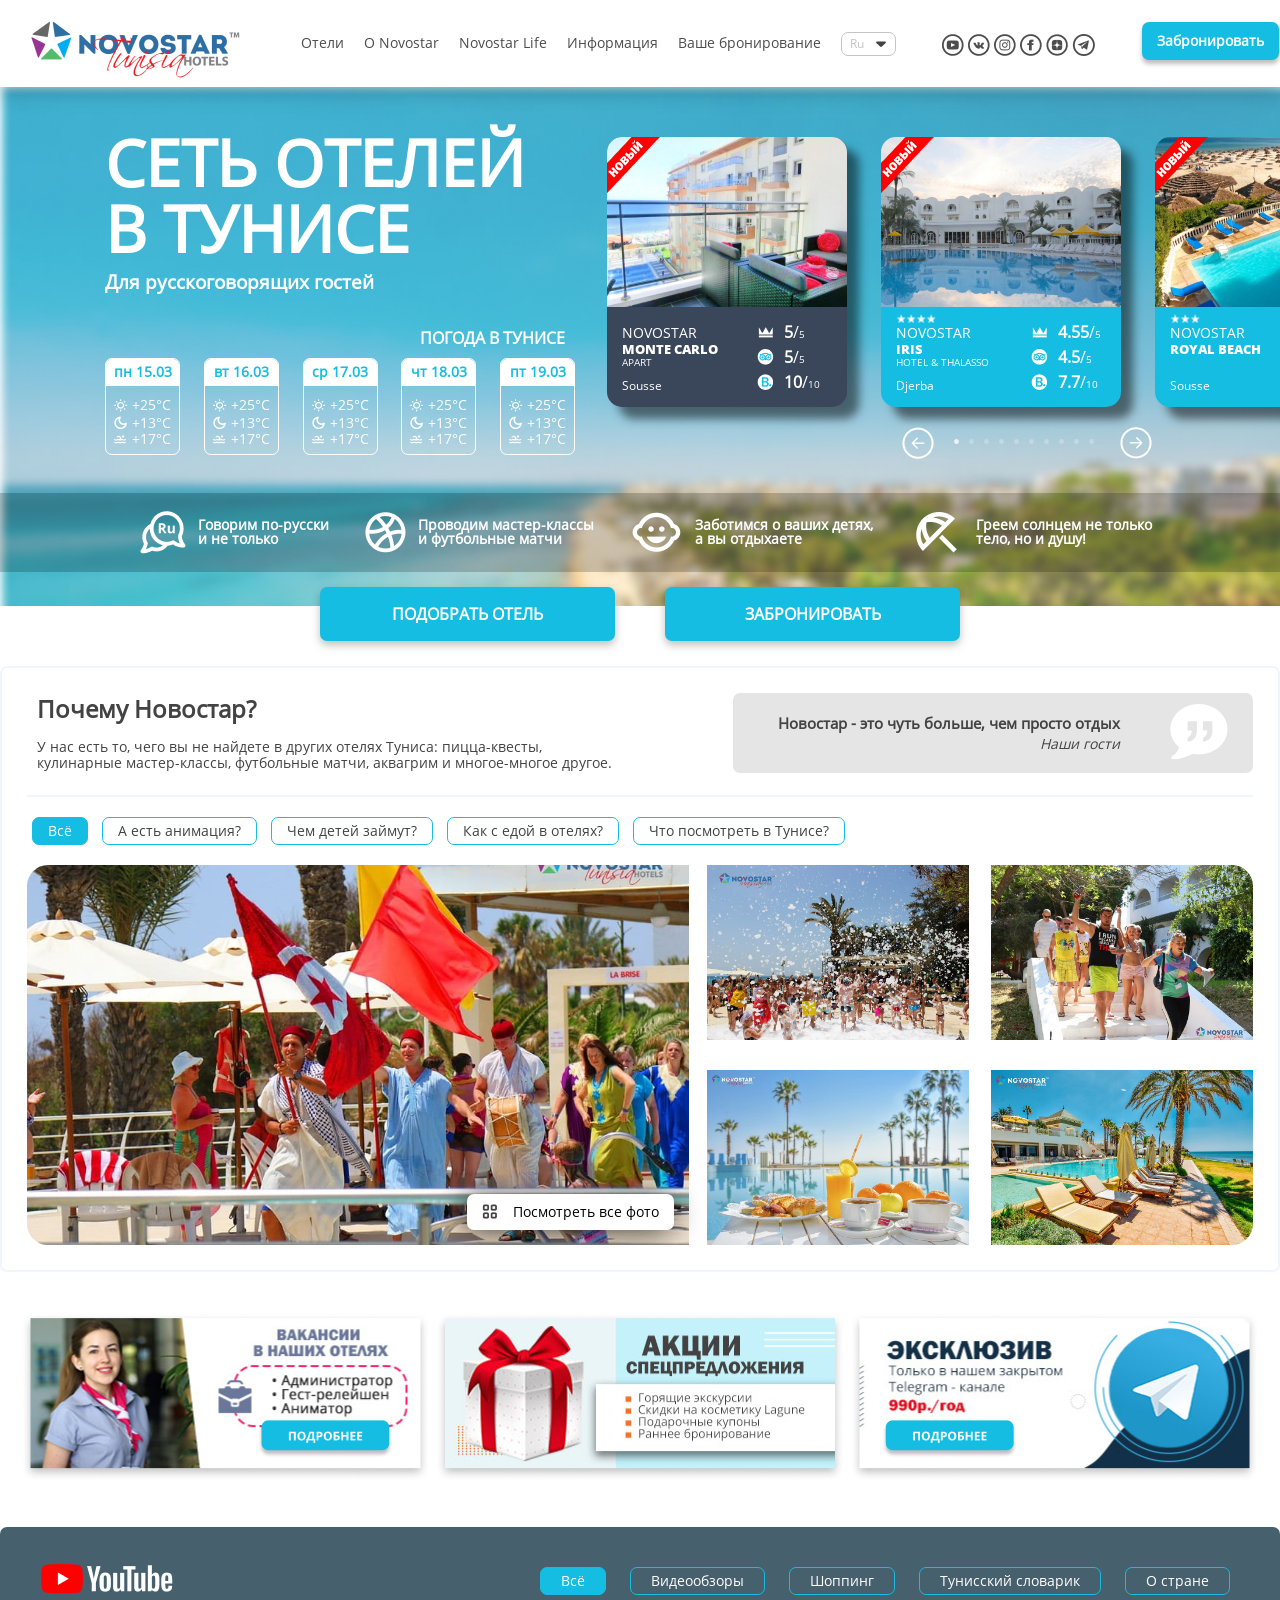
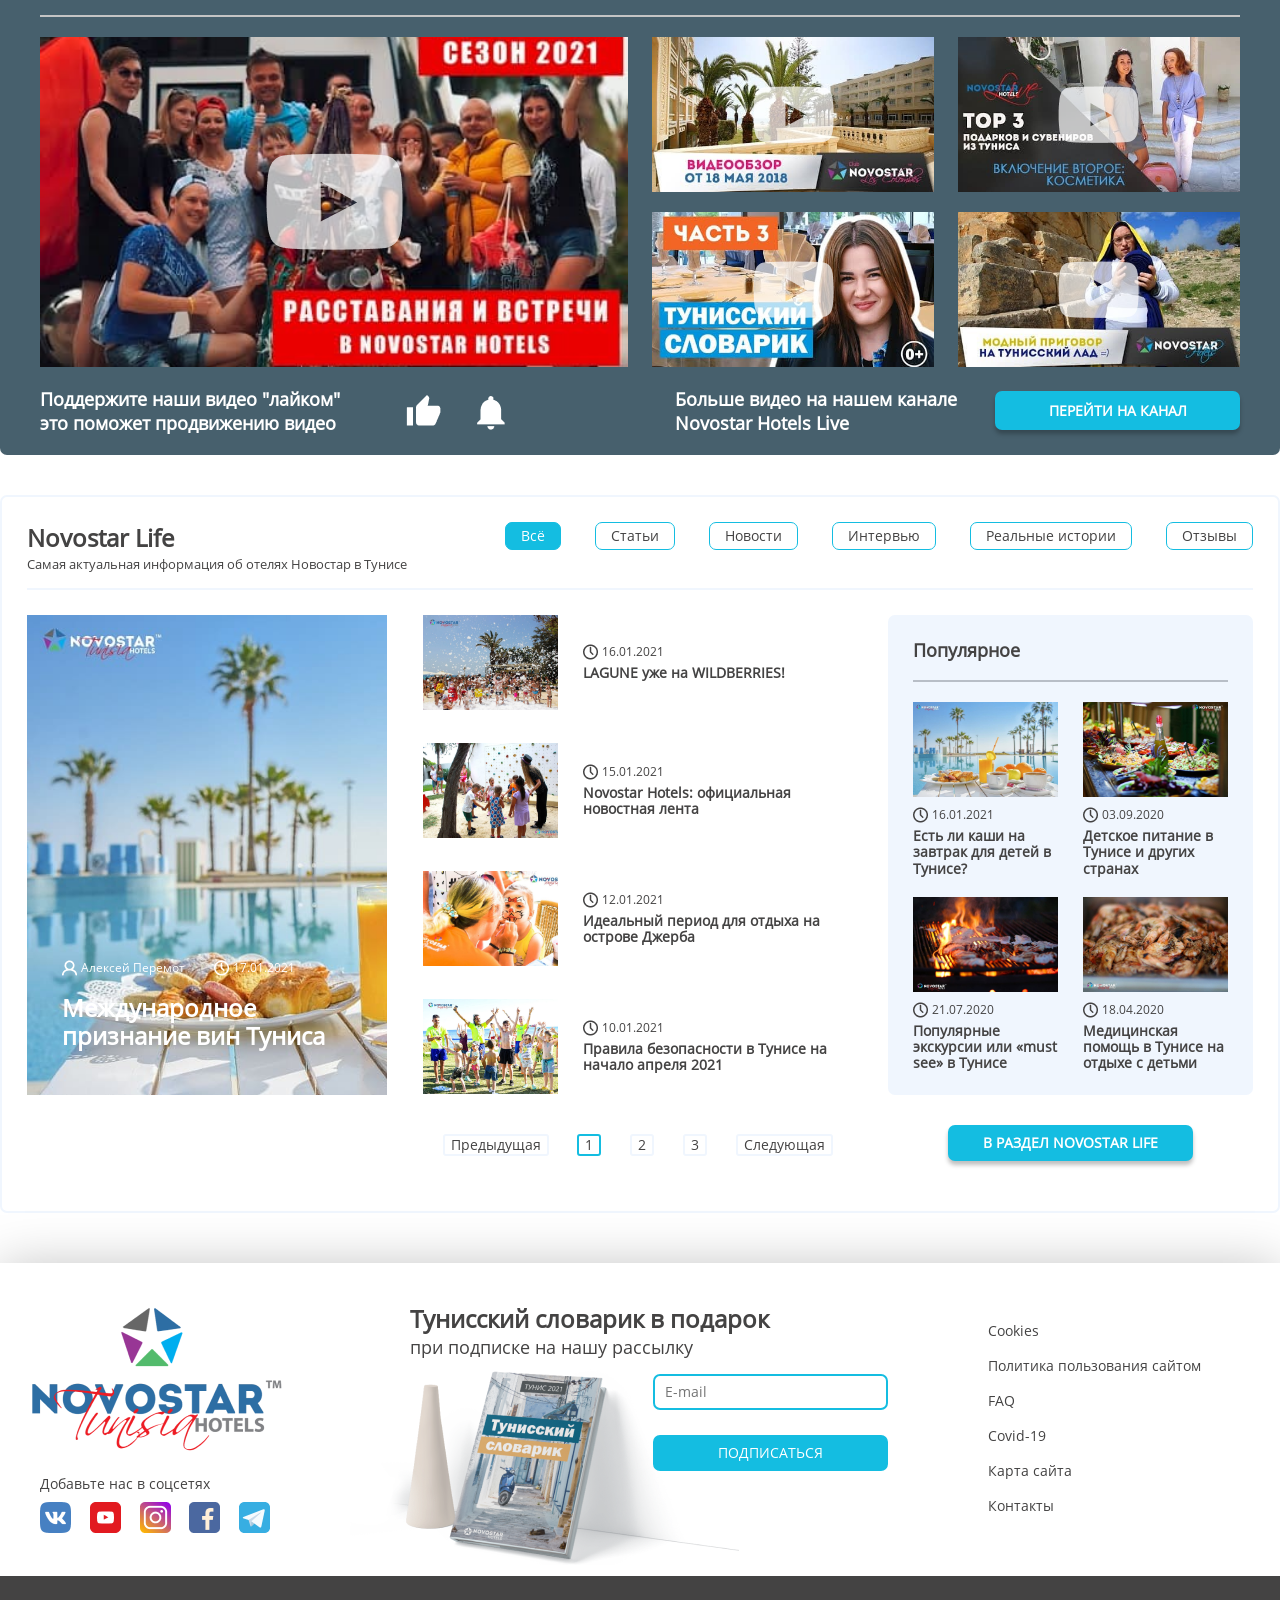
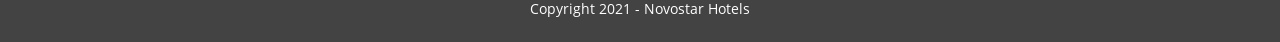
==== commit 720c6b4b: "vers 07.06 - start find-hotel" ====
--- a/index.html
+++ b/index.html
@@ -41,6 +41,13 @@
 			<img src="img/close-blue-btn.png" alt="" class="close-video-popup">
 			<iframe src="" frameborder="0" allow="accelerometer; autoplay; clipboard-write; encrypted-media; gyroscope; picture-in-picture" allowfullscreen class="video-all"></iframe>
 		</div>
+	</div>
+
+	<div class="image-popup-wrap" data-popup="wrap">
+		<span class="image-popup" data-popup="content">
+			<img src="img/close-blue-btn.png" alt="" class="close-image-popup" data-close="popup">
+			<img src="" alt="" class="image-popup-pic">
+		</span>
 	</div>
 
 	<div class="content-wrap">
--- a/css/style.css
+++ b/css/style.css
@@ -12,6 +12,28 @@
 body {
 	font-family: OpenSans, sans-serif;
 	color: #444343;
+}
+.preloader {
+	position: fixed;
+	top: 0;
+	bottom: 0;
+	left: 0;
+	right: 0;
+	background-color: #fff;
+	display: flex;
+	flex-direction: column;
+	justify-content: center;
+	align-items: center;
+	opacity: 1;
+	z-index: 9999;
+	/*transition: 1s;*/
+}
+.preloader img {
+	animation: puls 2s linear infinite;
+}
+@keyframes puls {
+	50% { transform: scale(1.2) }
+	100% { transform: scale(1) }
 }
 .content-wrap {
 	overflow-x: hidden;
@@ -568,18 +590,20 @@
 .hotel-novostar {
 	font-size: 14px;
 }
-.hotel-name {
+.hotel-card-text .hotel-name {
 	font-size: 13px;
+	line-height: 16px;
 	font-family: OpenSansExtraBold, sans-serif;
 	font-weight: bold;
-}
-.hotel-spec {
+	margin: 0;
+}
+.hotel-card-text .hotel-spec {
 	font-size: 10px;
 }
-.hotel-card.monte-carlo .hotel-spec {
+.hotel-card-text .hotel-card.monte-carlo .hotel-spec {
 	color: #D3A349;
 }
-.hotel-place {
+.hotel-card-text .hotel-place {
 	font-size: 12px;
 	margin-top: auto;
 }
@@ -998,6 +1022,7 @@
 	object-fit: cover;
 	opacity: 0;
 	transition: .3s;
+	cursor: pointer;
 }
 .small-photo {
 	width: 260px;
@@ -1165,13 +1190,6 @@
 .gallery-popup-wrap.visible {
 	opacity: 1;
 	z-index: 9999;
-}
-.close-gallery-popup {
-	position: absolute;
-	top: 10px;
-	right: 10px;
-	z-index: 1;
-	cursor: pointer;
 }
 .gallery-popup {
 	width: 100%;
@@ -2401,9 +2419,14 @@
 	align-items: center;
 	transition: .2s;
 }
-.hotel-nav a:hover,
+@media (min-width: 1280px) {
+	.hotel-nav a:hover {
+		color: #fff;
+		background-color: #14BDE1;
+	}
+}
 .hotel-nav a.active {
-	color: white;
+	color: #fff;
 	background-color: #14BDE1;
 }
 .hotel-nav a:first-child {
@@ -2437,7 +2460,7 @@
 .hotel-name {
 	font-size: 22px;
 	line-height: 29px;
-	font-weight: 700px;
+	font-weight: 700;
 	text-transform: uppercase;
 	margin-top: 5px;
 }
@@ -2632,6 +2655,7 @@
 	width: 100%;
 	height: 100%;
 	object-fit: cover;
+	cursor: pointer;
 }
 .hotel-big-photo {
 	width: 525px;
@@ -2816,6 +2840,63 @@
 	}
 }
 
+.text-popup-wrap {
+	position: fixed;
+	top: 0;
+	width: 100vw;
+	height: 100vh;
+	display: flex;
+	overflow: auto;
+	opacity: 0;
+	z-index:-1;
+	background-color: rgba(0,0,0,.7);
+	transition: .3s;
+}
+.text-popup-wrap.visible {
+	opacity: 1;
+	z-index: 9999;
+}
+.text-popup {
+	width: 100%;
+	max-width: 900px;
+	background-color: #fff;
+	box-shadow: 0px 4px 30px rgba(0, 0, 0, 0.1);
+	border-radius: 20px;
+	padding: 40px 60px;
+	position: relative;
+	margin: auto;
+	align-self: center;
+	font-size: 14px;
+	line-height: 21px;
+}
+.close-text-popup {
+	position: absolute;
+	top: -10px;
+	right: -10px;
+	z-index: 1;
+	cursor: pointer;
+}
+.text-popup-content {
+	display: none;
+}
+@media (max-width: 950px) {
+	.text-popup {
+		border-radius: 0;
+		max-width: 95%;
+	}
+	.close-text-popup {
+		top: 10px;
+		right: 10px;
+	}
+}
+@media (max-width: 500px) {
+	.text-popup {
+		padding: 25px;
+		font-size: 12px;
+		line-height: 18px;
+	}
+}
+
 .hotel-place {
 	margin-top: 45px;
 	display: flex;
@@ -2969,6 +3050,38 @@
 	}
 }
 
+.image-popup-wrap {
+	position: fixed;
+	top: 0;
+	width: 100vw;
+	height: 100vh;
+	display: flex;
+	align-items: center;
+	justify-content: center;
+	opacity: 0;
+	z-index:-1;
+	background-color: rgba(0,0,0,.7);
+	transition: .3s;
+}
+.image-popup-wrap.visible {
+	opacity: 1;
+	z-index: 9999;
+}
+.image-popup {
+	position: relative;
+}
+.image-popup img {
+	max-width: 90vw;
+	max-height: 90vh;
+}
+.close-image-popup {
+	position: absolute;
+	top: -10px;
+	right: -10px;
+	z-index: 1;
+	cursor: pointer;
+}
+
 .hotel-fackts {
 	display: flex;
 	flex-wrap: wrap;
@@ -3055,6 +3168,7 @@
 .hotel-camera {
 	position: relative;
 	top: 7px;
+	cursor: pointer;
 }
 .hotel-uslugi-item input {
 	display: none;
@@ -3077,7 +3191,7 @@
 [for="inet"]:before {
 	content: url('../img/hotel/inet.png');
 }
-[for="food"]:before {
+[for="eda"]:before {
 	content: url('../img/hotel/food.png');
 	top: 10px !important;
 }
@@ -3180,6 +3294,8 @@
 
 .hotel-rooms {
 	margin-top: 45px;
+	overflow: hidden;
+	padding-bottom: 60px;
 }
 .hotel-rooms h3 {
 	padding: 0 0 10px 50px;
@@ -3194,7 +3310,287 @@
 	font-size: 14px;
 	line-height: 21px;
 	padding-left: 50px;
-}
+	max-width: 85%;
+}
+.hotel-rooms-slider {
+	width: 1170px;
+	margin-left: 30px;
+}
+.hotel-rooms-slider > div {
+	padding: 20px;
+}
+.hotel-rooms-slider .slick-prev,
+.hotel-rooms-slider .slick-next {
+	bottom: -50px;
+	top: auto;
+}
+.hotel-rooms-slider .slick-prev {
+	left: 25%;
+}
+.hotel-rooms-slider .slick-next {
+	right: 50%;
+}
+.hotel-rooms-slider .slick-next:before {
+    content: url('../img/arrow-right-mob.png');
+    opacity: 1;
+}
+.hotel-rooms-slider .slick-prev:before {
+	content: url('../img/arrow-left-mob.png');
+	opacity: 1;
+}
+.hotel-rooms-slider .slick-dots {
+	width: 160px;
+	left: 30%;
+	bottom: -45px;
+}
+.hotel-rooms-slider .slick-dots li {
+	width: 5px;
+	height: 20px;
+}
+.hotel-rooms-slider .slick-dots li button {
+	width: 5px;
+	height: 20px;
+	padding: 0;
+}
+.hotel-rooms-slider .slick-dots li button:before {
+	font-size: 20px;
+	color: #000;
+}
+.hotel-rooms-item {
+	width: 332px;
+	background-color: #fff;
+	box-shadow: 0px 4px 30px rgba(0, 0, 0, 0.1);
+	border-radius: 20px;
+	padding: 35px 35px 30px;
+	position: relative;
+}
+.hotel-rooms-pic {
+	height: 170px;
+	overflow: hidden;
+}
+.hotel-rooms-pic img {
+	width: 100%;
+	height: 100%;
+	object-fit: cover;
+}
+.hotel-rooms-item h4 {
+	font-size: 20px;
+	line-height: 27px;
+	font-weight: 700;
+	margin: 15px 0 5px;
+}
+.hotel-rooms-item ul {
+	padding-left: 20px;
+	font-size: 14px;
+	line-height: 21px;
+	margin: 0;
+}
+.hotel-rooms-item ul img {
+	position: relative;
+	top: 2px;
+	left: 5px;
+	display: inline;
+}
+.hotel-rooms-modal {
+	color: #000;
+	font-size: 14px;
+	line-height: 21px;
+	display: inline-block;
+	padding-left: 20px;
+}
+.hotel-rooms-btn {
+	display: flex;
+	justify-content: space-between;
+	align-items: center;
+}
+.hotel-rooms-btn a {
+	height: 40px;
+}
+.hotel-rooms-btn button {
+	position: relative;
+	right: -5px;
+}
+.hotel-rooms-hidden {
+	display: none;
+}
+.hotel-rooms-popup-wrap {
+	position: fixed;
+	top: 0;
+	width: 100vw;
+	height: 100vh;
+	display: flex;
+	overflow: auto;
+	/*align-items: center;
+	justify-content: center;*/
+	opacity: 0;
+	z-index:-1;
+	background-color: rgba(0,0,0,.7);
+	transition: .3s;
+}
+.hotel-rooms-popup-wrap.visible {
+	opacity: 1;
+	z-index: 9999;
+}
+.hotel-rooms-popup {
+	width: 100%;
+	max-width: 1065px;
+	background-color: #fff;
+	box-shadow: 0px 4px 30px rgba(0, 0, 0, 0.1);
+	border-radius: 20px;
+	padding: 40px;
+	position: relative;
+	display: flex;
+	flex-wrap: wrap;
+	margin: auto;
+}
+.close-hotel-rooms-popup {
+	position: absolute;
+	top: -25px;
+	right: -25px;
+	z-index: 1;
+	cursor: pointer;
+}
+.hotel-rooms-popup-text,
+.hotel-rooms-popup-pic {
+	width: 50%;
+}
+.hotel-rooms-popup-text {
+	padding-left: 100px;
+	padding-right: 30px;
+}
+.hotel-rooms-popup h3 {
+	font-size: 20px;
+	line-height: 27px;
+	font-weight: 700;
+	position: relative;
+}
+.hotel-rooms-popup h3:before {
+	content: url('../img/hotel/bed-big.png');
+	position: absolute;
+	left: -65px;
+	top: -10px;
+}
+.hotel-rooms-popup-content ul {
+	font-size: 14px;
+	line-height: 21px;
+	padding-left: 20px;
+}
+.hotel-rooms-popup-pic img {
+	display: block;
+	max-width: 100%;
+}
+.hotel-rooms-popup-booking {
+	border: none;
+	width: 165px;
+	height: 38px;
+	color: #fff;
+	font-size: 14px;
+	font-weight: 700;
+	background-color: #14BDE1;
+	box-shadow: 0px 4px 4px rgba(0, 0, 0, 0.25), 0px 4px 30px #FFFFFF;
+	border-radius: 7px;
+	cursor: pointer;
+	transition: .2s;
+	float: right;
+	margin-top: 40px;
+}
+.hotel-rooms-popup-booking:hover {
+	box-shadow: none;
+}
+@media (max-width: 1279px) {
+	.hotel-rooms-slider .slick-prev {
+		left: 25vw;
+	}
+	.hotel-rooms-slider .slick-next {
+		left: calc(60vw - 16px);
+	}
+	.hotel-rooms-slider .slick-dots {
+		left: calc(42vw - 75px);
+	}
+}
+@media (max-width: 1150px) {
+	.hotel-rooms-popup {
+		border-radius: 0;
+		max-width: 98%;
+	}
+	.close-hotel-rooms-popup {
+		width: 25px;
+		height: 25px;
+		top: 10px;
+		right: 10px;
+	}
+	.hotel-rooms-popup-text {
+		padding-left: 60px;
+	}
+}
+@media (max-width: 900px) {
+	.hotel-rooms-notification {
+		max-width: 100%;
+	}
+}
+@media (max-width: 800px) {
+	.hotel-rooms-popup-text,
+	.hotel-rooms-popup-pic {
+		width: 100%;
+	}
+}
+@media (max-width: 700px) {
+	.hotel-rooms-notification {
+		padding-left: 10px;
+	}
+	.hotel-rooms-slider {
+		margin-left: -10px;
+	}
+	.hotel-rooms-slider .slick-next {
+		left: calc(70vw - 16px);
+	}
+	.hotel-rooms-slider .slick-dots {
+		left: calc(47vw - 75px);
+	}
+}
+@media (max-width: 450px) {
+	.hotel-rooms-item {
+		width: 250px;
+		padding: 20px 20px 15px;
+	}
+	.hotel-rooms-item h4 {
+		font-size: 16px;
+		line-height: 21px;
+	}
+	.hotel-rooms-item ul {
+		font-size: 12px;
+		line-height: 18px;
+	}
+	.hotel-rooms-item ul img {
+		position: absolute;
+		top: auto;
+		left: auto;
+		right: 20px;
+		bottom: 70px;
+	}
+	.hotel-rooms-slider {
+		width: 880px;
+	}
+	.hotel-rooms-slider .slick-prev {
+		left: 15vw;
+	}
+	.hotel-rooms-slider .slick-next {
+		left: calc(80vw - 16px);
+	}
+	.hotel-rooms-slider .slick-dots {
+		left: calc(47vw - 75px);
+	}
+	.hotel-rooms-popup {
+		padding: 20px;
+	}
+	.hotel-rooms-popup-content ul {
+		margin-left: -50px;
+		font-size: 12px;
+		line-height: 18px;
+	}
+}
+
+
 
 .hotel-children {
 	margin-top: 45px;
@@ -3281,7 +3677,8 @@
 		display: inline;
 	}
 	.hotel-children .mobile-more-link ~ li {
-		display: none;
+		position: absolute;
+		opacity: 0;
 	}
 	.hotel-children-video {
 		margin: 15px 0 0;
@@ -3390,7 +3787,8 @@
 		display: inline;
 	}
 	.hotel-animation .mobile-more-link ~ li {
-		display: none;
+		position: absolute;
+		opacity: 0;
 	}
 	.hotel-animation-video-wrap {
 		padding-top: 0;
@@ -3503,8 +3901,9 @@
 }
 @media (max-width: 500px) {
 	.hotel-thalasso-text {
-		padding-left: 0;
-	}.hotel-thalasso ul {
+		padding: 5px 20px 0;
+	}
+	.hotel-thalasso ul {
 		padding-left: 20px;
 	}
 	.hotel-curses-detail {
@@ -4125,4 +4524,132 @@
 	.see-another-hotel {
 		padding: 40px 15px;
 	}
+}
+
+
+/* find hotel */
+.find-hotel-content-wrap {
+	display: flex;
+	justify-content: space-between;
+}
+.find-hotel-content {
+	width: 820px;
+	border: 1px solid red;
+}
+.find-hotel-title {
+	width: 822px;
+	height: 262px;
+	overflow: hidden;
+	box-shadow: 0px 4px 4px rgba(0, 0, 0, 0.25), 0px 4px 4px rgba(0, 0, 0, 0.25);
+	border-radius: 7px;
+	background-image: url('../img/find-hotel-fon.jpg');
+	background-size: cover;
+	color: #fff;
+	display: flex;
+	flex-direction: column;
+	justify-content: center;
+	align-items: center;
+	position: relative;
+}
+.find-hotel-title:before {
+	position: absolute;
+	content: '';
+	display: block;
+	left: 0;
+	top: 0;
+	width: 100%;
+	height: 100%;
+	background-color: rgba(0,0,0,.3);
+}
+.find-hotel-title h1 {
+	font-size: 36px;
+	line-height: 49px;
+	margin: 0;
+	position: relative;
+}
+.find-hotel-title span {
+	font-size: 18px;
+	line-height: 24px;
+	position: relative;
+}
+.find-hotel-subtitle {
+	font-size: 18px;
+	line-height: 24px;
+	font-weight: 700px;
+	padding: 25px 0;
+	border-bottom: 2px solid #F0F6FE;
+}
+[name="find-hotel-radio"] {
+	display: none;
+}
+.find-hotel-filtr {
+	display: flex;
+	justify-content: space-between;
+}
+.find-hotel-filtr label {
+	display: block;
+	font-size: 14px;
+	line-height: 21px;
+	position: relative;
+	cursor: pointer;
+	padding-left: 25px;
+	user-select: none;
+}
+.find-hotel-filtr label:before {
+	content: '';
+	display: block;
+	position: absolute;
+	width: 10px;
+	height: 10px;
+	border-radius: 50%;
+	border: 2px solid #14BDE1;
+	left: 0;
+	top: 0;
+	bottom: 0;
+	margin: auto;
+}
+.find-hotel-filtr label:after {
+	content: '';
+	display: block;
+	width: 6px;
+	height: 6px;
+	border-radius: 50%;
+	background-color: #C4C4C4;
+	position: absolute;
+	left: 4px;
+	top: 0;
+	bottom: 0;
+	margin: auto;
+	display: none;
+}
+#super-beach:checked ~ .find-hotel-filtr label[for="super-beach"]:after,
+#vodnye-gorki:checked ~ .find-hotel-filtr label[for="vodnye-gorki"]:after,
+#budzhetno:checked ~ .find-hotel-filtr label[for="budzhetno"]:after,
+#bez-detey:checked ~ .find-hotel-filtr label[for="bez-detey"]:after,
+#thalasso-filtr:checked ~ .find-hotel-filtr label[for="thalasso-filtr"]:after {
+	display: inline;
+}
+.find-hotel-cards {
+	display: flex;
+	flex-wrap: wrap;
+	padding-top: 30px;
+}
+.find-hotel-cards .hotel-item {
+	margin: 0 30px 40px 0;
+}
+#super-beach:checked ~ .find-hotel-cards .hotel-item:not(.super-beach),
+#vodnye-gorki:checked ~ .find-hotel-cards .hotel-item:not(.vodnye-gorki),
+#budzhetno:checked ~ .find-hotel-cards .hotel-item:not(.budzhetno),
+#bez-detey:checked ~ .find-hotel-cards .hotel-item:not(.bez-detey),
+#thalasso-filtr:checked ~ .find-hotel-cards .hotel-item:not(.thalasso-filtr) {
+	display: none;
+}
+
+
+.find-hotel-aside {
+	width: 425px;
+	border: 1px solid green;
+}
+.find-hotel-alise-banners img {
+	max-width: 100%;
 }
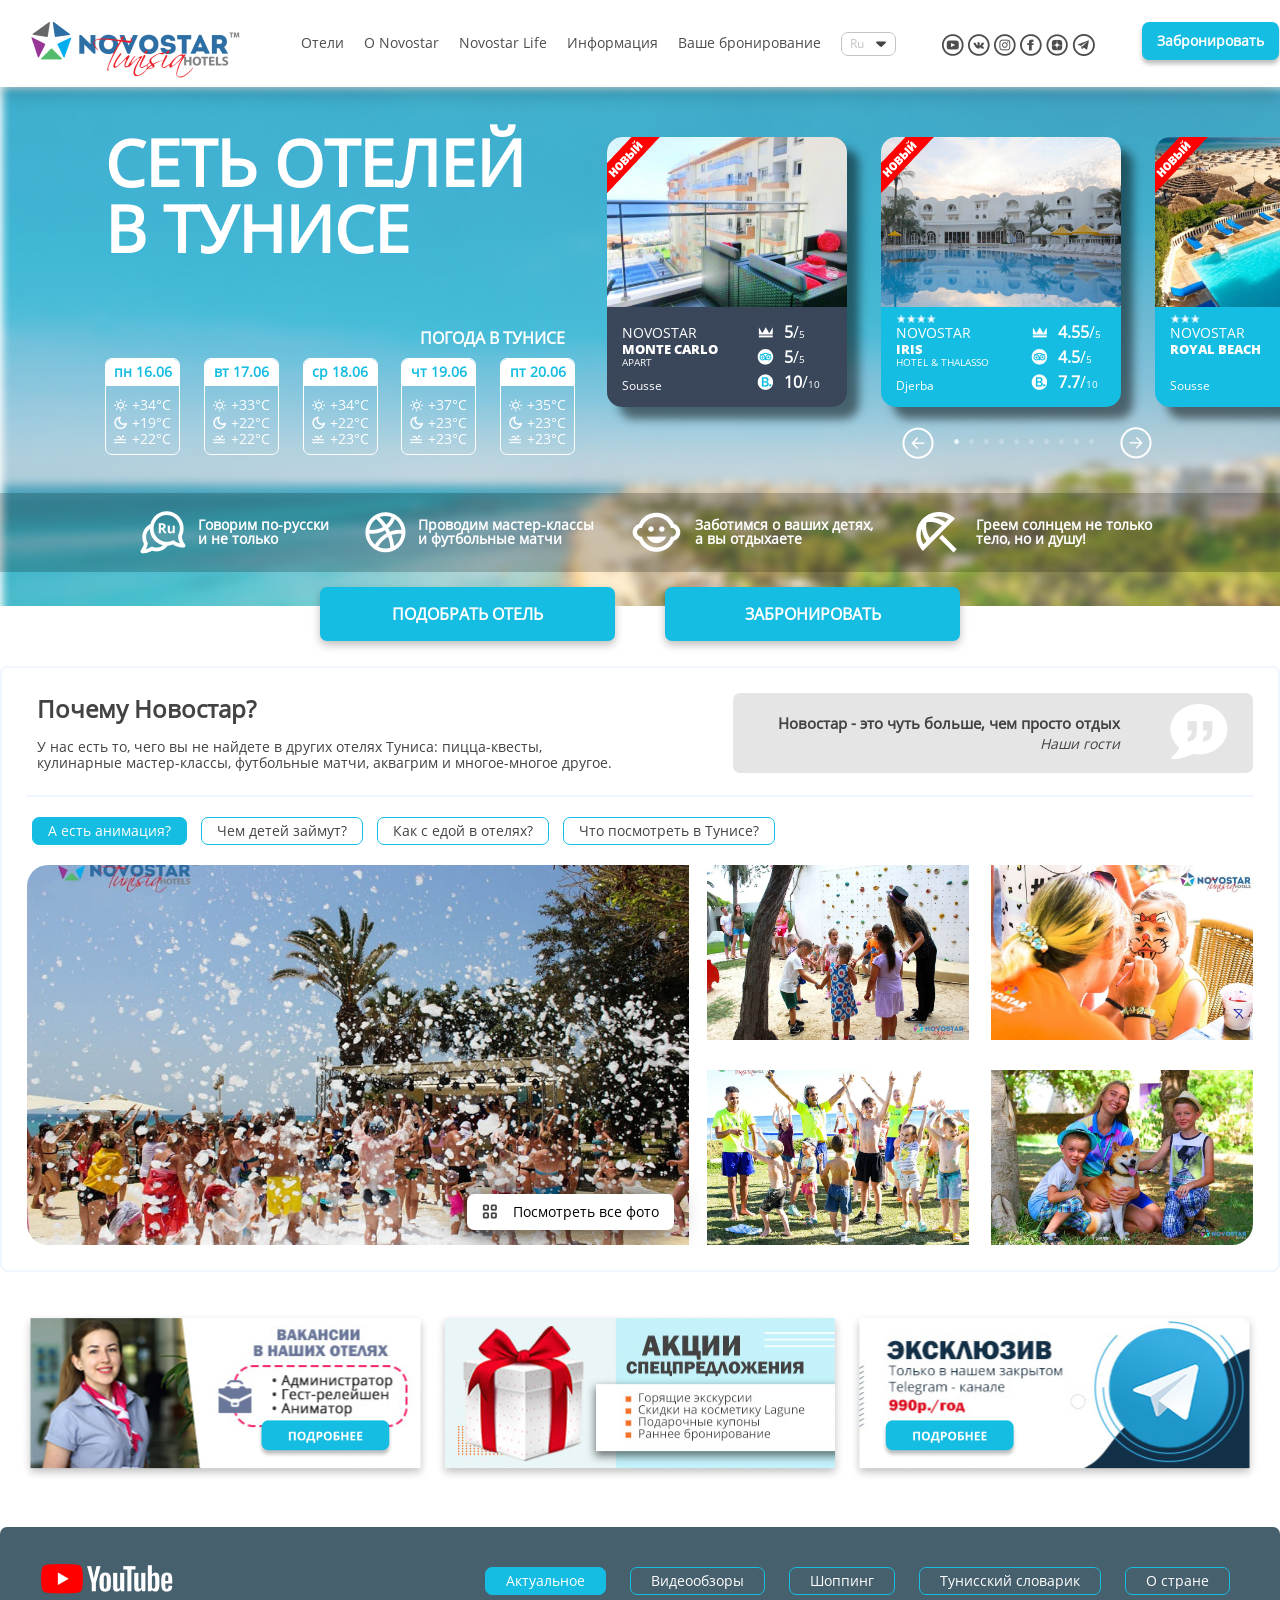
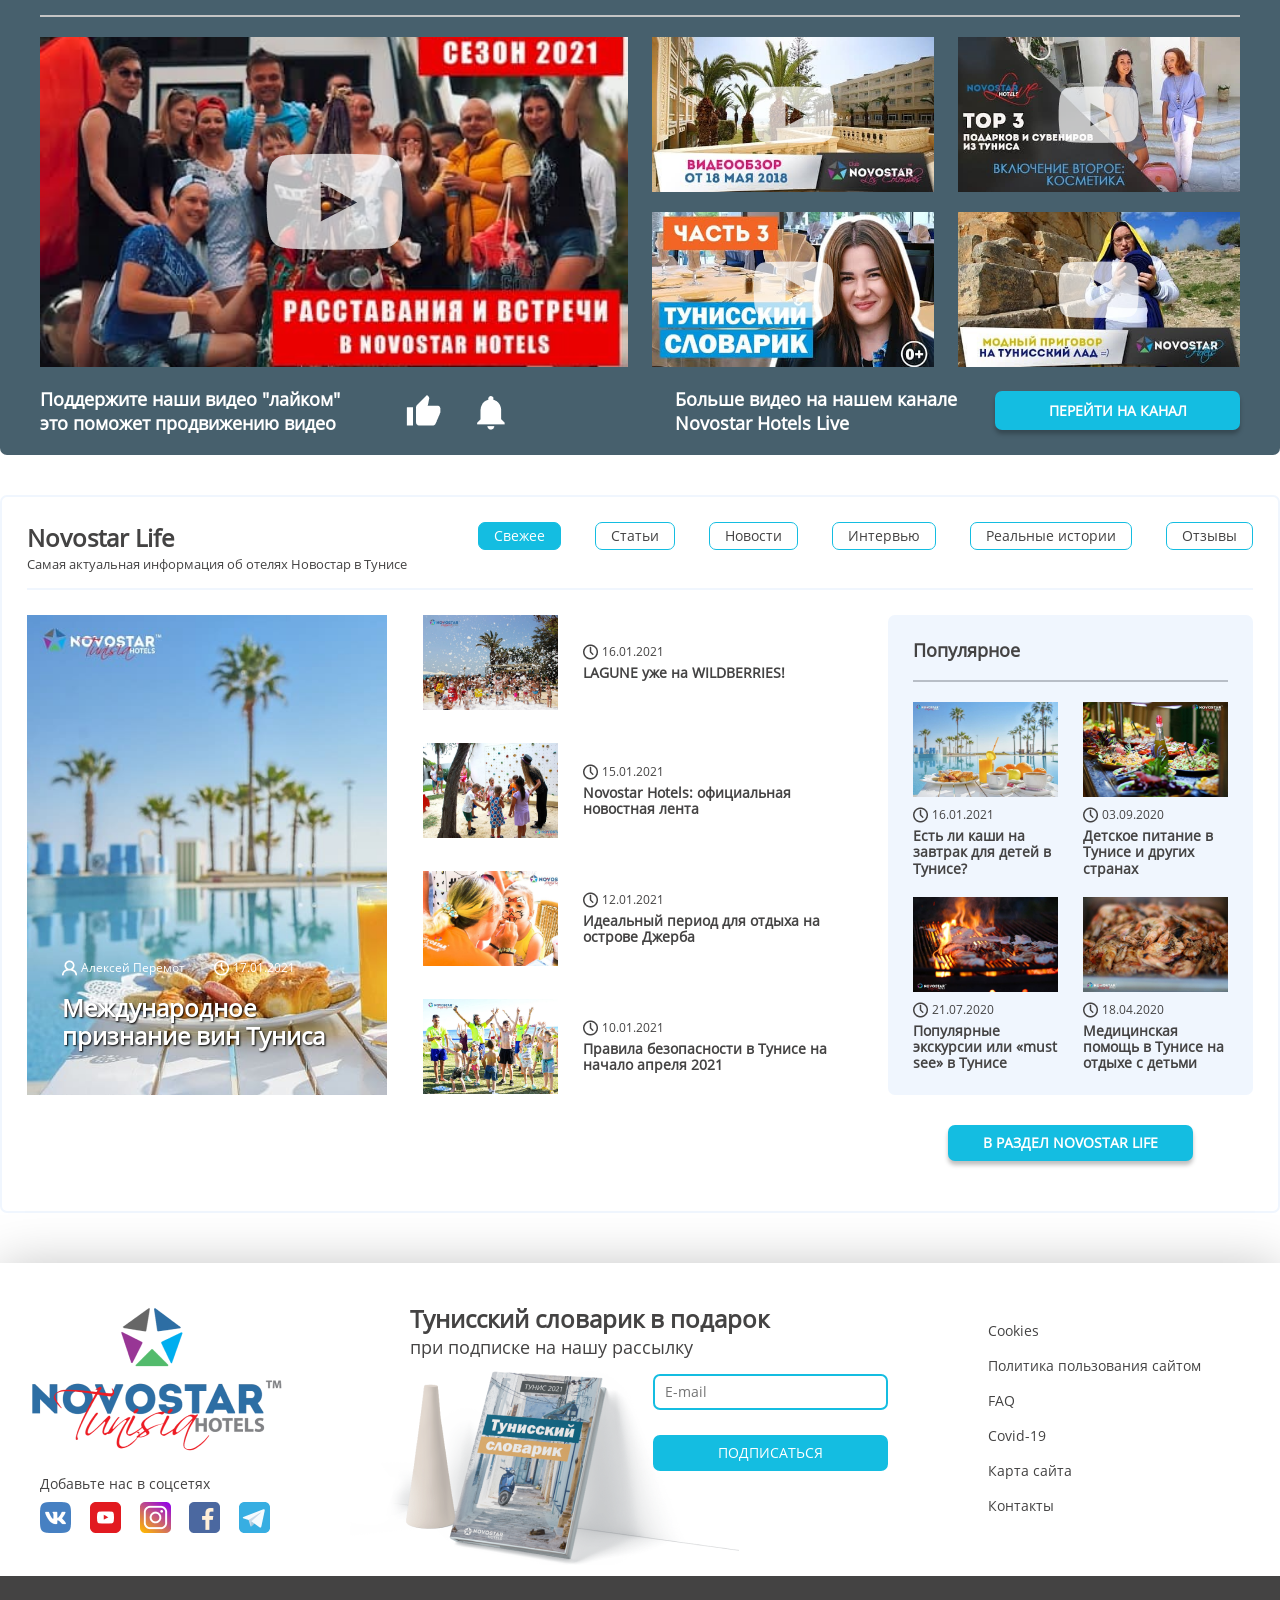
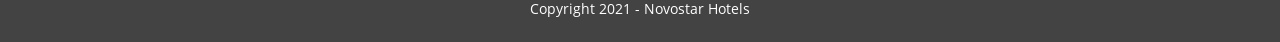
==== commit 9448b84a: "vers 29.06 - apart" ====
--- a/index.html
+++ b/index.html
@@ -1,6 +1,7 @@
 <!DOCTYPE html>
 <html lang="ru">
 <head>
+	<meta name="robots" content="noindex, nofollow">
 	<meta http-equiv="X-UA-Compatible" content="IE=edge">
 	<meta name="viewport" content="width=device-width, initial-scale=1">
 	<meta charset="UTF-8">
@@ -23,8 +24,8 @@
 		<div class="gallery-popup">
 			<img src="img/close-blue-btn.png" alt="" class="close-gallery-popup">
 
-			<input type="radio" name="gallery-btn" id="gal-all" data-title="Всё" data-count="5" data-gallery="allGallery" checked>
-			<input type="radio" name="gallery-btn" id="gal-anim" data-title="Анимация" data-count="14" data-gallery="animGallery">
+			<!--<input type="radio" name="gallery-btn" id="gal-all" data-title="Всё" data-count="5" data-gallery="allGallery" checked>-->
+			<input type="radio" name="gallery-btn" id="gal-anim" data-title="Анимация" data-count="14" data-gallery="animGallery" checked>
 			<input type="radio" name="gallery-btn" id="gal-event" data-title="Для детей" data-count="8" data-gallery="eventGallery">
 			<input type="radio" name="gallery-btn" id="gal-food" data-title="Еда" data-count="10" data-gallery="foodGallery">
 			<input type="radio" name="gallery-btn" id="gal-see" data-title="Экскурсии" data-count="6" data-gallery="seeGallery">
@@ -51,7 +52,6 @@
 	</div>
 
 	<div class="content-wrap">
-
 
 		<header>
 			<div class="container">
@@ -93,12 +93,12 @@
 						<ul class="soc-icons">
 							<li><a href="#" class="mob-ru">Ru</a></li>
 							<li><a href="#" class="mob-en">En</a></li>
-							<li><a href="#" class="soc-icon yt" target="_blank"></a></li>
-							<li><a href="#" class="soc-icon vk" target="_blank"></a></li>
-							<li><a href="#" class="soc-icon inst" target="_blank"></a></li>
-							<li><a href="#" class="soc-icon fb" target="_blank"></a></li>
-							<li><a href="#" class="soc-icon zen" target="_blank"></a></li>
-							<li><a href="#" class="soc-icon tg" target="_blank"></a></li>
+							<li><a href="https://www.youtube.com/channel/UCjUGUEAPAvThubUl6r7tYwg" class="soc-icon yt" target="_blank"></a></li>
+							<li><a href="https://vk.com/novostarhotels" class="soc-icon vk" target="_blank"></a></li>
+							<li><a href="https://www.instagram.com/novostar_hotels/" class="soc-icon inst" target="_blank"></a></li>
+							<li><a href="https://www.facebook.com/novostarhotelstm/" class="soc-icon fb" target="_blank"></a></li>
+							<li><a href="https://zen.yandex.ru/id/5f0499ddfead9b332aeb5707" class="soc-icon zen" target="_blank"></a></li>
+							<li><a href="https://t.me/novostarhotels" class="soc-icon tg" target="_blank"></a></li>
 						</ul>
 						<button class="nav-booking">Забронировать</button>
 					</div>
@@ -116,96 +116,96 @@
 					<div class="weather-item-wrap">
 						<div class="weather-item">
 							<div class="weather-item-hat">
-								пн 15.03
+								пн 16.06
 							</div>
 							<table class="weather-content">
 								<tr>
 									<td><img src="img/sun.png" alt=""></td>
-									<td>+25&deg;C</td>
+									<td>+34&deg;C</td>
 								</tr>
 								<tr>
 									<td><img src="img/moon.png" alt=""></td>
-									<td>+13&deg;C</td>
+									<td>+19&deg;C</td>
 								</tr>
 								<tr>
 									<td><img src="img/swim.png" alt=""></td>
-									<td>+17&deg;C</td>
+									<td>+22&deg;C</td>
 								</tr>
 							</table>
 						</div>
 						<div class="weather-item">
 							<div class="weather-item-hat">
-								вт 16.03
+								вт 17.06
 							</div>
 							<table class="weather-content">
 								<tr>
 									<td><img src="img/sun.png" alt=""></td>
-									<td>+25&deg;C</td>
+									<td>+33&deg;C</td>
 								</tr>
 								<tr>
 									<td><img src="img/moon.png" alt=""></td>
-									<td>+13&deg;C</td>
+									<td>+22&deg;C</td>
 								</tr>
 								<tr>
 									<td><img src="img/swim.png" alt=""></td>
-									<td>+17&deg;C</td>
+									<td>+22&deg;C</td>
 								</tr>
 							</table>
 						</div>
 						<div class="weather-item">
 							<div class="weather-item-hat">
-								ср 17.03
+								ср 18.06
 							</div>
 							<table class="weather-content">
 								<tr>
 									<td><img src="img/sun.png" alt=""></td>
-									<td>+25&deg;C</td>
+									<td>+34&deg;C</td>
 								</tr>
 								<tr>
 									<td><img src="img/moon.png" alt=""></td>
-									<td>+13&deg;C</td>
+									<td>+22&deg;C</td>
 								</tr>
 								<tr>
 									<td><img src="img/swim.png" alt=""></td>
-									<td>+17&deg;C</td>
+									<td>+23&deg;C</td>
 								</tr>
 							</table>
 						</div>
 						<div class="weather-item">
 							<div class="weather-item-hat">
-								чт 18.03
+								чт 19.06
 							</div>
 							<table class="weather-content">
 								<tr>
 									<td><img src="img/sun.png" alt=""></td>
-									<td>+25&deg;C</td>
+									<td>+37&deg;C</td>
 								</tr>
 								<tr>
 									<td><img src="img/moon.png" alt=""></td>
-									<td>+13&deg;C</td>
+									<td>+23&deg;C</td>
 								</tr>
 								<tr>
 									<td><img src="img/swim.png" alt=""></td>
-									<td>+17&deg;C</td>
+									<td>+23&deg;C</td>
 								</tr>
 							</table>
 						</div>
 						<div class="weather-item">
 							<div class="weather-item-hat">
-								пт 19.03
+								пт 20.06
 							</div>
 							<table class="weather-content">
 								<tr>
 									<td><img src="img/sun.png" alt=""></td>
-									<td>+25&deg;C</td>
+									<td>+35&deg;C</td>
 								</tr>
 								<tr>
 									<td><img src="img/moon.png" alt=""></td>
-									<td>+13&deg;C</td>
+									<td>+23&deg;C</td>
 								</tr>
 								<tr>
 									<td><img src="img/swim.png" alt=""></td>
-									<td>+17&deg;C</td>
+									<td>+23&deg;C</td>
 								</tr>
 							</table>
 						</div>
@@ -330,7 +330,7 @@
 										<img src="img/star.png" alt="">
 									</div>
 									<div class="hotel-novostar">NOVOSTAR</div>
-									<div class="hotel-name">VINCI MARILLIA</div>
+									<div class="hotel-name">VINCCI MARILLIA</div>
 									<div class="hotel-spec"></div>
 									<div class="hotel-place">Hammamet Yasmine</div>
 								</div>
@@ -595,14 +595,14 @@
 
 			<div class="photo-wrap">
 
-				<input type="radio" name="photo-btn" id="all" checked>
-				<input type="radio" name="photo-btn" id="anim">
+				<!--<input type="radio" name="photo-btn" id="all" checked>-->
+				<input type="radio" name="photo-btn" id="anim" checked>
 				<input type="radio" name="photo-btn" id="event">
 				<input type="radio" name="photo-btn" id="food">
 				<input type="radio" name="photo-btn" id="see">
 
 				<div class="photo-labels">
-					<label for="all">Всё</label>
+					<!--<label for="all">Всё</label>-->
 					<label for="anim">А есть анимация?</label>
 					<label for="event">Чем детей займут?</label>
 					<label for="food">Как с едой в отелях?</label>
@@ -612,7 +612,7 @@
 
 				<div class="photos">
 					<div class="big-photo">
-						<img src="#" alt="" class="all" data-src="img/photo/all/1.jpg">
+						<!--<img src="#" alt="" class="all" data-src="img/photo/all/1.jpg">-->
 						<img src="#" alt="" class="anim" data-src="img/photo/anim/1.jpg">
 						<img src="#" alt="" class="event" data-src="img/photo/event/1.jpg">
 						<img src="#" alt="" class="food" data-src="img/photo/food/1.jpg">
@@ -622,28 +622,28 @@
 					</div>
 					<div class="small-photos-wrap">
 						<div class="small-photo">
-							<img src="#" alt="" class="all" data-src="img/photo/all/2.jpg">
+							<!--<img src="#" alt="" class="all" data-src="img/photo/all/2.jpg">-->
 							<img src="#" alt="" class="anim" data-src="img/photo/anim/2.jpg">
 							<img src="#" alt="" class="event" data-src="img/photo/event/2.jpg">
 							<img src="#" alt="" class="food" data-src="img/photo/food/2.jpg">
 							<img src="#" alt="" class="see" data-src="img/photo/see/2.jpg">
 						</div>
 						<div class="small-photo">
-							<img src="#" alt="" class="all" data-src="img/photo/all/3.jpg">
+							<!--<img src="#" alt="" class="all" data-src="img/photo/all/3.jpg">-->
 							<img src="#" alt="" class="anim" data-src="img/photo/anim/3.jpg">
 							<img src="#" alt="" class="event" data-src="img/photo/event/3.jpg">
 							<img src="#" alt="" class="food" data-src="img/photo/food/3.jpg">
 							<img src="#" alt="" class="see" data-src="img/photo/see/3.jpg">
 						</div>
 						<div class="small-photo">
-							<img src="#" alt="" class="all" data-src="img/photo/all/4.jpg">
+							<!--<img src="#" alt="" class="all" data-src="img/photo/all/4.jpg">-->
 							<img src="#" alt="" class="anim" data-src="img/photo/anim/4.jpg">
 							<img src="#" alt="" class="event" data-src="img/photo/event/4.jpg">
 							<img src="#" alt="" class="food" data-src="img/photo/food/4.jpg">
 							<img src="#" alt="" class="see" data-src="img/photo/see/4.jpg">
 						</div>
 						<div class="small-photo">
-							<img src="#" alt="" class="all" data-src="img/photo/all/5.jpg">
+							<!--<img src="#" alt="" class="all" data-src="img/photo/all/5.jpg">-->
 							<img src="#" alt="" class="anim" data-src="img/photo/anim/5.jpg">
 							<img src="#" alt="" class="event" data-src="img/photo/event/5.jpg">
 							<img src="#" alt="" class="food" data-src="img/photo/food/5.jpg">
@@ -672,7 +672,7 @@
 			<div class="yt-logo"><img src="img/yt-logo.png" alt=""></div>
 			
 			<div class="video-labels">
-				<label for="video-all">Всё</label>
+				<label for="video-all">Актуальное</label>
 				<label for="obzor">Видеообзоры</label>
 				<label for="shoping">Шоппинг</label>
 				<label for="slovarik">Тунисский словарик</label>
@@ -686,12 +686,6 @@
 					<img src="img/yt/1aQPQS0Ejxc.jpg" alt="" class="shoping" data-link="1aQPQS0Ejxc">
 					<img src="img/yt/9fNmV0LQays.jpg" alt="" class="slovarik" data-link="9fNmV0LQays">
 					<img src="img/yt/xK8EiF0CbDg.jpg" alt="" class="about-tunis" data-link="xK8EiF0CbDg">
-
-					<!--<iframe src="https://www.youtube.com/embed/qgOp-pGSMVs" frameborder="0" allow="accelerometer; autoplay; clipboard-write; encrypted-media; gyroscope; picture-in-picture" allowfullscreen class="video-all"></iframe>
-					<iframe src="https://www.youtube.com/embed/I1b49I5kdd8" frameborder="0" allow="accelerometer; autoplay; clipboard-write; encrypted-media; gyroscope; picture-in-picture" allowfullscreen class="obzor"></iframe>
-					<iframe src="https://www.youtube.com/embed/1aQPQS0Ejxc" frameborder="0" allow="accelerometer; autoplay; clipboard-write; encrypted-media; gyroscope; picture-in-picture" allowfullscreen class="shoping"></iframe>
-					<iframe src="https://www.youtube.com/embed/9fNmV0LQays" frameborder="0" allow="accelerometer; autoplay; clipboard-write; encrypted-media; gyroscope; picture-in-picture" allowfullscreen class="slovarik"></iframe>
-					<iframe src="https://www.youtube.com/embed/xK8EiF0CbDg" frameborder="0" allow="accelerometer; autoplay; clipboard-write; encrypted-media; gyroscope; picture-in-picture" allowfullscreen class="about-tunis"></iframe>-->
 				</div>
 				<div class="small-video-wrap">
 					<div class="small-video">
@@ -700,12 +694,6 @@
 						<img src="img/yt/Bf7QWwb35mo.jpg" alt="" class="shoping" data-link="Bf7QWwb35mo">
 						<img src="img/yt/SkPf2GF_bZM.jpg" alt="" class="slovarik" data-link="SkPf2GF_bZM">
 						<img src="img/yt/ddJFjATw3uU.jpg" alt="" class="about-tunis" data-link="ddJFjATw3uU">
-
-						<!--<iframe src="https://www.youtube.com/embed/f73Dpql-5N4" frameborder="0" allow="accelerometer; autoplay; clipboard-write; encrypted-media; gyroscope; picture-in-picture" allowfullscreen class="video-all"></iframe>
-						<iframe src="https://www.youtube.com/embed/8-L6-wW3lN4" frameborder="0" allow="accelerometer; autoplay; clipboard-write; encrypted-media; gyroscope; picture-in-picture" allowfullscreen class="obzor"></iframe>
-						<iframe src="https://www.youtube.com/embed/Bf7QWwb35mo" frameborder="0" allow="accelerometer; autoplay; clipboard-write; encrypted-media; gyroscope; picture-in-picture" allowfullscreen class="shoping"></iframe>
-						<iframe src="https://www.youtube.com/embed/SkPf2GF_bZM" frameborder="0" allow="accelerometer; autoplay; clipboard-write; encrypted-media; gyroscope; picture-in-picture" allowfullscreen class="slovarik"></iframe>
-						<iframe src="https://www.youtube.com/embed/ddJFjATw3uU" frameborder="0" allow="accelerometer; autoplay; clipboard-write; encrypted-media; gyroscope; picture-in-picture" allowfullscreen class="about-tunis"></iframe>-->
 					</div>
 					<div class="small-video">
 						<img src="img/yt/xSA0n8GyIXI.jpg" alt="" class="video-all" data-link="xSA0n8GyIXI">
@@ -713,12 +701,6 @@
 						<img src="img/yt/xSA0n8GyIXI.jpg" alt="" class="shoping" data-link="xSA0n8GyIXI">
 						<img src="img/yt/qjBgjtW3364.jpg" alt="" class="slovarik" data-link="qjBgjtW3364">
 						<img src="img/yt/_EzHt_tTKNU.jpg" alt="" class="about-tunis" data-link="_EzHt_tTKNU">
-
-						<!--<iframe src="https://www.youtube.com/embed/xSA0n8GyIXI" frameborder="0" allow="accelerometer; autoplay; clipboard-write; encrypted-media; gyroscope; picture-in-picture" allowfullscreen class="video-all"></iframe>
-						<iframe src="https://www.youtube.com/embed/f73Dpql-5N4" frameborder="0" allow="accelerometer; autoplay; clipboard-write; encrypted-media; gyroscope; picture-in-picture" allowfullscreen class="obzor"></iframe>
-						<iframe src="https://www.youtube.com/embed/xSA0n8GyIXI" frameborder="0" allow="accelerometer; autoplay; clipboard-write; encrypted-media; gyroscope; picture-in-picture" allowfullscreen class="shoping"></iframe>
-						<iframe src="https://www.youtube.com/embed/qjBgjtW3364" frameborder="0" allow="accelerometer; autoplay; clipboard-write; encrypted-media; gyroscope; picture-in-picture" allowfullscreen class="slovarik"></iframe>
-						<iframe src="https://www.youtube.com/embed/_EzHt_tTKNU" frameborder="0" allow="accelerometer; autoplay; clipboard-write; encrypted-media; gyroscope; picture-in-picture" allowfullscreen class="about-tunis"></iframe>-->
 					</div>
 					<div class="small-video">
 						<img src="img/yt/qjBgjtW3364.jpg" alt="" class="video-all" data-link="qjBgjtW3364">
@@ -726,12 +708,6 @@
 						<img src="img/yt/4BDgi7L2a0c.jpg" alt="" class="shoping" data-link="4BDgi7L2a0c">
 						<img src="img/yt/Qaljqc180YQ.jpg" alt="" class="slovarik" data-link="Qaljqc180YQ">
 						<img src="img/yt/-OAu7XBOlWI.jpg" alt="" class="about-tunis" data-link="-OAu7XBOlWI">
-
-						<!--<iframe src="https://www.youtube.com/embed/qjBgjtW3364" frameborder="0" allow="accelerometer; autoplay; clipboard-write; encrypted-media; gyroscope; picture-in-picture" allowfullscreen class="video-all"></iframe>
-						<iframe src="https://www.youtube.com/embed/6b3poouelRk" frameborder="0" allow="accelerometer; autoplay; clipboard-write; encrypted-media; gyroscope; picture-in-picture" allowfullscreen class="obzor"></iframe>
-						<iframe src="https://www.youtube.com/embed/4BDgi7L2a0c" frameborder="0" allow="accelerometer; autoplay; clipboard-write; encrypted-media; gyroscope; picture-in-picture" allowfullscreen class="shoping"></iframe>
-						<iframe src="https://www.youtube.com/embed/Qaljqc180YQ" frameborder="0" allow="accelerometer; autoplay; clipboard-write; encrypted-media; gyroscope; picture-in-picture" allowfullscreen class="slovarik"></iframe>
-						<iframe src="https://www.youtube.com/embed/-OAu7XBOlWI" frameborder="0" allow="accelerometer; autoplay; clipboard-write; encrypted-media; gyroscope; picture-in-picture" allowfullscreen class="about-tunis"></iframe>-->
 					</div>
 					<div class="small-video">
 						<img src="img/yt/CE3q4rZoucU.jpg" alt="" class="video-all" data-link="CE3q4rZoucU">
@@ -739,12 +715,6 @@
 						<img src="img/yt/2yrU2TXLbZs.jpg" alt="" class="shoping" data-link="2yrU2TXLbZs">
 						<img src="img/yt/cu3y9drkutU.jpg" alt="" class="slovarik" data-link="cu3y9drkutU">
 						<img src="img/yt/CE3q4rZoucU.jpg" alt="" class="about-tunis" data-link="CE3q4rZoucU">
-
-						<!--<iframe src="https://www.youtube.com/embed/CE3q4rZoucU" frameborder="0" allow="accelerometer; autoplay; clipboard-write; encrypted-media; gyroscope; picture-in-picture" allowfullscreen class="video-all"></iframe>
-						<iframe src="https://www.youtube.com/embed/e3nSEjzvBLk" frameborder="0" allow="accelerometer; autoplay; clipboard-write; encrypted-media; gyroscope; picture-in-picture" allowfullscreen class="obzor"></iframe>
-						<iframe src="https://www.youtube.com/embed/2yrU2TXLbZs" frameborder="0" allow="accelerometer; autoplay; clipboard-write; encrypted-media; gyroscope; picture-in-picture"allowfullscreen class="shoping"></iframe>
-						<iframe src="https://www.youtube.com/embed/cu3y9drkutU" frameborder="0" allow="accelerometer; autoplay; clipboard-write; encrypted-media; gyroscope; picture-in-picture" allowfullscreen class="slovarik"></iframe>
-						<iframe src="https://www.youtube.com/embed/CE3q4rZoucU" frameborder="0" allow="accelerometer; autoplay; clipboard-write; encrypted-media; gyroscope; picture-in-picture" allowfullscreen class="about-tunis"></iframe>-->
 					</div>
 				</div>
 			</div>
@@ -777,7 +747,7 @@
 					<p>Самая актуальная информация об отелях Новостар в Тунисе</p>
 				</div>
 				<div class="news-labels">
-					<label for="news-all">Всё</label>
+					<label for="news-all">Свежее</label>
 					<label for="stati">Статьи</label>
 					<label for="novosti">Новости</label>
 					<label for="intervu">Интервью</label>
@@ -823,13 +793,13 @@
 							<h4 class="small-news-title"><a href="#">Правила безопасности в Тунисе на начало апреля 2021</a></h4>
 						</div>
 					</div>
-					<div class="news-pagination">
+					<!--<div class="news-pagination">
 						<button>Предыдущая</button>
 						<button>1</button>
 						<button>2</button>
 						<button>3</button>
 						<button>Следующая</button>
-					</div>
+					</div>-->
 				</div>
 
 				<div class="popular-news">
@@ -868,11 +838,11 @@
 					<img src="img/foot-logo.png" alt="" class="foot-logo">
 					<div class="foot-icons">
 						<p>Добавьте нас в соцсетях</p>
-						<a href="#"><img src="img/foot-vk.png" alt=""></a>
-						<a href="#"><img src="img/foot-yt.png" alt=""></a>
-						<a href="#"><img src="img/foot-inst.png" alt=""></a>
-						<a href="#"><img src="img/foot-fb.png" alt=""></a>
-						<a href="#"><img src="img/foot-tg.png" alt=""></a>
+						<a href="https://vk.com/novostarhotels"><img src="img/foot-vk.png" alt=""></a>
+						<a href="https://www.youtube.com/channel/UCjUGUEAPAvThubUl6r7tYwg"><img src="img/foot-yt.png" alt=""></a>
+						<a href="https://www.instagram.com/novostar_hotels/"><img src="img/foot-inst.png" alt=""></a>
+						<a href="https://www.facebook.com/novostarhotelstm/"><img src="img/foot-fb.png" alt=""></a>
+						<a href="https://t.me/novostarhotels"><img src="img/foot-tg.png" alt=""></a>
 					</div>
 				</div>
 				<div class="foot-podpiska">
--- a/css/style.css
+++ b/css/style.css
@@ -445,6 +445,7 @@
 	font-size: 19px;
 	font-weight: 700;
 	margin: 10px 0 35px;
+	visibility: hidden;
 }
 .weather {
 	width: 470px;
@@ -609,6 +610,8 @@
 }
 .hotels-slider {
 	width: 820px;
+	opacity: 0;
+	transition: .3s;
 }
 .hotels-slider .slick-list {
 	overflow: visible;
@@ -1235,6 +1238,9 @@
 }
 .gallery-labels {
 	width: 20%;
+	display: flex;
+	flex-wrap: wrap;
+	align-items: center;
 }
 .gallery-labels label {
 	display: block;
@@ -1244,7 +1250,7 @@
 	font-size: 14px;
 	padding: 70px 0 0 15px;
 	position: relative;
-	margin-bottom: 17px;
+	/*margin-bottom: 17px;*/
 	cursor: pointer;
 	border: 2px solid transparent;
 }
@@ -1542,7 +1548,8 @@
 .more-video-btn:hover {
 	box-shadow: none;
 }
-.video-popup {
+.video-popup,
+.map-popup {
 	position: fixed;
 	top: 0;
 	width: 100vw;
@@ -1554,7 +1561,8 @@
 	z-index:-1;
 	background-color: rgba(0,0,0,.7);
 }
-.video-popup.visible {
+.video-popup.visible,
+.map-popup.visible {
 	opacity: 1;
 	z-index: 9999;
 }
@@ -1565,6 +1573,13 @@
 	max-width: 1000px;
 	padding-top: 60vh;
 }
+.map-wrap {
+	background-color: #fff;
+	position: relative;
+	width: 100%;
+	max-width: 1280px;
+	padding-top: 80vh;
+}
 .video-popup iframe {
 	display: block;
 	position: absolute;
@@ -1574,8 +1589,23 @@
 	top: 5%;
 	width: 90%;
 	height: 90%;
-}
-.close-video-popup {
+	border: none;
+}
+.map-popup iframe {
+	display: block;
+	position: absolute;
+	width: auto;
+	height: auto;
+	left: 3%;
+	top: 3%;
+	top: 3%;
+	bottom: 3%;
+	width: 94%;
+	height: 94%;
+	border: none;
+}
+.close-video-popup,
+.close-map-popup {
 	position: absolute;
 	top: 10px;
 	right: 10px;
@@ -1877,6 +1907,7 @@
 .big-news-title a {
 	color: #fff;
 	text-decoration: none;
+	text-shadow: 1px 1px 2px #000;
 }
 .small-news {
 	width: 430px;
@@ -2068,7 +2099,7 @@
 		margin: 0 7px;
 	}
 }
-@media (max-width: 900px) {
+@media (max-width: 910px) {
 	.news-title-block {
 		padding-left: 0;
 	}
@@ -2538,17 +2569,49 @@
 	box-shadow: none;
 }
 .hotel-info-map {
-	padding: 20px 5px 0 30px;
+	padding: 0 5px 0 30px;
 	border-left: 2px solid #F0F6FE;
+	width: 300px;
+}
+.hotel-info-map h3 {
+	margin-top: 0;
+	position: relative;
+	padding-left: 40px;
+}
+.hotel-info-map h3:before {
+	content: url('../img/hotel/schema.png');
+	position: absolute;
+	left: 0;
 }
 .hotel-map {
+	margin-top: 20px;
+	/*width: 265px;*/
+	height: 300px;
+	background-image: url('../img/ham-map.jpg');
+	background-size: cover;
+	background-position: 50% 50%;
+	display: flex;
+	justify-content: center;
+	align-items:center;
+}
+.hotel-map-btn {
 	border: none;
+	outline: none;
 	display: block;
-	width: 265px;
-	height: 160px;
-	outline: none;
-}
-
+	width: 150px;
+	padding: 10px 0;
+	background-color: rgba(20, 189, 225, 0.7);
+	border-radius: 7px;
+	color: #fff;
+	font-size: 14px;
+	line-height: 19px;
+	font-weight: 700;
+	cursor: pointer;
+	transition: .2s;
+}
+.hotel-map-btn:hover {
+	background-color: rgba(20, 189, 225, 1);
+}
 @media (max-width: 1310px) {
 	.breadcrumbs {
 		padding: 20px 35px;
@@ -2583,13 +2646,15 @@
 		padding-left: 15px;
 	}
 	.hotel-info-map {
-		padding: 20px 0 0 10px;
+		/*padding: 20px 0 0 10px;*/
+		padding: 5px 0 0 20px;
+		width: 270px;
 	}
 	.hotel-map {
-		width: 200px;
-	}
-}
-@media (max-width: 720px) {
+		/*width: 200px;*/
+	}
+}
+@media (max-width: 767px) {
 	.hotel-info {
 		flex-wrap: wrap;
 	}
@@ -2972,7 +3037,8 @@
 }
 .hotel-schema {
 	position: relative;
-	height: 255px;
+	/*height: 255px;*/
+	height: 140px;
 	filter: drop-shadow(-1px 1px 4px rgba(0, 0, 0, 0.25));
 	background-image: url('../img/hotel/schema.jpg');
 	background-size: cover;
@@ -3007,7 +3073,7 @@
 		width: 100%;
 	}
 	.hotel-schema {
-		height: 450px;
+		/*height: 450px;*/
 	}
 }
 @media (max-width: 900px) {
@@ -3015,6 +3081,11 @@
 		padding-left: 10px;
 	}
 }
+@media (max-width: 767px) {
+	.hotel-schema {
+		height: 260px;
+	}
+}
 @media (max-width: 750px) {
 	.hotel-place {
 		flex-wrap: wrap;
@@ -3039,11 +3110,11 @@
 		padding: 0;
 	}
 }
-@media (max-width: 480px) {
+/*@media (max-width: 480px) {
 	.hotel-schema {
 		height: 260px;
 	}
-}
+}*/
 @media (max-width: 360px) {
 	.hotel-place-detail {
 	    padding-left: 30px;
@@ -3943,7 +4014,7 @@
 .hotel-inportant-info-item h4 {
 	font-size: 16px;
 	line-height: 21px;
-	font-weight: 700px;
+	font-weight: 700;
 	position: relative;
 	margin: 0 0 10px;
 }
@@ -4098,10 +4169,10 @@
 	padding: 40px 0;
 	border-bottom: 2px solid #F0F6FE;
 }
-.hotel-aside-podpiska img {
+.hotel-aside-podpiska-pic img {
 	max-width: 100%;
 }
-.hotel-aside-podpiska p {
+.hotel-aside-podpiska-text p {
 	font-size: 16px;
 	line-height: 19px;
 	font-weight: 700;
@@ -4109,7 +4180,7 @@
 	max-width: 175px;
 	margin: 15px 0 25px 15px;
 }
-.hotel-aside-podpiska p span {
+.hotel-aside-podpiska-text p span {
 	color: #F40F0F;
 }
 .hotel-aside-podpiska-form input,
@@ -4531,13 +4602,12 @@
 .find-hotel-content-wrap {
 	display: flex;
 	justify-content: space-between;
+	padding-bottom: 45px;
 }
 .find-hotel-content {
 	width: 820px;
-	border: 1px solid red;
 }
 .find-hotel-title {
-	width: 822px;
 	height: 262px;
 	overflow: hidden;
 	box-shadow: 0px 4px 4px rgba(0, 0, 0, 0.25), 0px 4px 4px rgba(0, 0, 0, 0.25);
@@ -4575,7 +4645,7 @@
 .find-hotel-subtitle {
 	font-size: 18px;
 	line-height: 24px;
-	font-weight: 700px;
+	font-weight: 700;
 	padding: 25px 0;
 	border-bottom: 2px solid #F0F6FE;
 }
@@ -4592,8 +4662,11 @@
 	line-height: 21px;
 	position: relative;
 	cursor: pointer;
-	padding-left: 25px;
+	padding: 5px 25px;
 	user-select: none;
+}
+.find-hotel-filtr label:last-of-type {
+	padding-right: 0;
 }
 .find-hotel-filtr label:before {
 	content: '';
@@ -4622,6 +4695,7 @@
 	margin: auto;
 	display: none;
 }
+#find-hotel-all:checked ~ .find-hotel-filtr label[for="find-hotel-all"]:after,
 #super-beach:checked ~ .find-hotel-filtr label[for="super-beach"]:after,
 #vodnye-gorki:checked ~ .find-hotel-filtr label[for="vodnye-gorki"]:after,
 #budzhetno:checked ~ .find-hotel-filtr label[for="budzhetno"]:after,
@@ -4644,12 +4718,839 @@
 #thalasso-filtr:checked ~ .find-hotel-cards .hotel-item:not(.thalasso-filtr) {
 	display: none;
 }
+#find-hotel-all:checked ~ .find-hotel-cards .hotel-item {
+	display: block;
+}
+.find-hotel-aside {
+	width: 425px;
+}
+.find-hotel-aside-wrap {
+	padding: 35px;
+}
+.find-hotel-aside-banners {
+	margin: 0 -8px;
+	text-align: center;
+}
+.find-hotel-aside-banners img {
+	max-width: 100%;
+}
+.find-hotel-aside-news {
+	display: flex;
+	flex-wrap: wrap;
+	justify-content: space-between;
+	padding: 20px 0;
+}
+.find-hotel-aside-news h3 {
+	width: 100%;
+	font-size: 18px;
+	line-height: 24px;
+	font-weight: 700;
+	border-bottom: 2px solid #F0F6FE;
+	padding-bottom: 10px;
+}
+.find-hotel-aside-news-item {
+	width: 160px;
+	margin-bottom: 20px;
+}
+.find-hotel-aside-news-pic {
+	height: 125px;
+	background-size: cover;
+	background-position: 50% 50%;
+}
+.find-hotel-aside-news-item:nth-of-type(1) .find-hotel-aside-news-pic {
+	background-image: url('../img/photo/food/1.jpg');
+}
+.find-hotel-aside-news-item:nth-of-type(2) .find-hotel-aside-news-pic {
+	background-image: url('../img/photo/food/2.jpg');
+}
+.find-hotel-aside-news-item:nth-of-type(3) .find-hotel-aside-news-pic {
+	background-image: url('../img/photo/food/3.jpg');
+}
+.find-hotel-aside-news-item:nth-of-type(4) .find-hotel-aside-news-pic {
+	background-image: url('../img/photo/food/4.jpg');
+}
+.find-hotel-aside-news-date {
+	font-size: 12px;
+	line-height: 18px;
+	display: flex;
+	align-items: center;
+	padding-top: 5px;
+}
+.find-hotel-aside-news-title {
+	font-size: 12px;
+	font-weight: 700;
+	margin: 5px 0 0;
+}
+.find-hotel-aside-news-title a {
+	color: #444343;
+	text-decoration: none;
+}
+.find-hotel-aside-news-title a:hover {
+	text-decoration: underline;
+}
+.find-hotel-aside-news-more-wrap {
+	width: 100%;
+}
+.find-hotel-aside-news-more {
+	display: block;
+	width: 100%;
+	max-width: 350px;
+	text-align: center;
+	text-decoration: none;
+	color: #fff;
+	font-size: 14px;
+	background-color: #14BDE1;
+	border-radius: 7px;
+	margin: 15px auto;
+	padding: 10px 0;
+}
+.find-hotel-aside-podpiska {
+	padding: 30px 0 20px;
+	border-top: 2px solid #F0F6FE;
+	border-bottom: 2px solid #F0F6FE;
+	display: flex;
+	flex-wrap: wrap;
+	align-items: center;
+}
+.find-hotel-aside-podpiska > div {
+	width: 50%;
+}
+.find-hotel-aside-podpiska > form,
+.find-hotel-aside-podpiska > form input,
+.find-hotel-aside-podpiska > form button {
+	width: 100%;
+}
+.find-hotel-aside-interes {
+	border: none;
+	padding: 20px;
+}
+@media (max-width: 1310px) {
+	.find-hotel-content-wrap {
+		padding: 0 30px 45px;
+	}
+	.find-hotel-content {
+		width: 760px;
+	}
+	.find-hotel-cards {
+		justify-content: center;
+	}
+}
+@media (max-width: 1279px) {
+	.find-hotel-content-wrap {
+		flex-wrap: wrap;
+	}
+	.find-hotel-content,
+	.find-hotel-aside {
+		width: 100%;
+	}
+	.find-hotel-aside-wrap {
+		display: flex;
+		flex-wrap: wrap;
+		justify-content: space-around;
+		align-items: center;
+	}
+	.find-hotel-aside-banners img {
+		width: 33%;
+	}
+	.find-hotel-aside-news {
+		width: 100%;
+	}
+	.find-hotel-aside-podpiska {
+		width: 35%;
+	}
+	.find-hotel-aside-interes {
+		width: 30%;
+	}
+	.find-hotel-aside-podpiska {
+		border: none;
+	}
+	.find-hotel-aside-news-item {
+		width: 23%;
+	}
+	.find-hotel-aside-news-pic {
+		height: auto;
+		padding-top: 70%;
+	}
+}
+@media (max-width: 1050px) {
+	.find-hotel-aside-podpiska {
+		width: 40%;
+	}
+}
+@media (max-width: 991px) {
+	.find-hotel-content-wrap {
+		padding: 0 0 45px;
+	}
+	.find-hotel-content {
+		padding: 0 30px;
+	}
+	.find-hotel-title {
+		border-radius: 0;
+		margin: 0 -30px;
+	}
+}
+@media (max-width: 900px) {
+	.find-hotel-aside-banners img {
+		width: 45%;
+	}
+	.find-hotel-aside-wrap {
+		justify-content: space-between;
+	}
+	.find-hotel-aside-podpiska {
+		width: 50%;
+	}
+	.find-hotel-aside-interes {
+		width: 40%;
+	}
+}
+@media (max-width: 800px) {
+	.find-hotel-filtr {
+		flex-wrap: wrap;
+		justify-content: center;
+	}
+}
+@media (max-width: 700px) {
+	.find-hotel-aside-banners img {
+		width: auto;
+		max-width: 100%;
+	}
+	.find-hotel-aside-news-item {
+		width: 48%;
+	}
+	.find-hotel-aside-podpiska {
+		display: none;
+	}
+	.find-hotel-aside-interes {
+		width: 100%;
+	}
+}
+@media (max-width: 550px) {
+	.find-hotel-cards .hotel-item {
+		margin: 0 auto 40px;
+	}
+}
+@media (max-width: 480px) {
+	.find-hotel-content {
+		padding: 0 15px;
+	}
+	.find-hotel-title {
+		border-radius: 0;
+		margin: 0 -15px;
+		padding: 0 15px;
+		text-align: center;
+	}
+	.find-hotel-aside-wrap {
+	    padding: 15px;
+	}
+}
+
+/* novostar-life */
+.novostar-life-section {
+	display: flex;
+	flex-wrap: wrap;
+	justify-content: space-between;
+	margin-bottom: 45px;
+}
+.novostar-life-section .news-wrap {
+	position: relative;
+	padding-bottom: 100px;
+}
+.novostar-life-section [type="radio"] {
+	display: none;
+}
+.novostar-life-section .small-news-wrap {
+	width: 880px;
+	column-count: 2;
+}
+.small-news:nth-of-type(5) .small-news-pic {
+	background-image: url('../img/photo/food/1.jpg');
+}
+.small-news:nth-of-type(6) .small-news-pic {
+	background-image: url('../img/photo/food/2.jpg');
+}
+.small-news:nth-of-type(7) .small-news-pic {
+	background-image: url('../img/photo/food/3.jpg');
+}
+.small-news:nth-of-type(8) .small-news-pic {
+	background-image: url('../img/photo/food/4.jpg');
+}
+.go-to-news-part {
+	position: absolute;
+	bottom: 70px;
+	right: 0;
+	display: block;
+	color: #fff;
+	font-size: 14px;
+	font-weight: 700;
+	background-color: #14BDE1;
+	box-shadow: 0px 4px 4px rgba(0, 0, 0, 0.25), 0px 4px 30px #FFFFFF;
+	border-radius: 7px;
+	transition: .2s;
+	padding: 12px 30px;
+	text-decoration: none;
+	text-align: center
+}
+.go-to-news-part:hover {
+	box-shadow: none;
+}
+.popular-news.recommend-news .pop-news-wrap {
+	color: #fff;
+	background-color: #415560;
+}
+.popular-news.recommend-news .pop-news-wrap a {
+	color: #fff;
+}
+.novostar-life-banners {
+	width: 365px;
+}
+.novostar-life-banners img {
+	max-width: 100%;
+	margin-bottom: 12px;
+}
+@media (max-width: 1310px) {
+	.novostar-life-section {
+		padding: 0 25px;
+	}
+	.novostar-life-section .small-news-wrap {
+		width: 66%;
+		column-count: 2;
+	}
+}
+@media (max-width: 1180px) {
+	.novostar-life-section .small-news-wrap {
+		width: 480px;
+		column-count: 1;
+	}
+	.small-news:nth-of-type(5),
+	.small-news:nth-of-type(6),
+	.small-news:nth-of-type(7),
+	.small-news:nth-of-type(8) {
+		display: none;
+	}
+	.popular-news.recommend-news {
+		margin: 30px 0;
+	}
+	.novostar-life-banners {
+		width: auto;
+		margin: 0 -8px;
+		text-align: center;
+	}
+	.novostar-life-banners img {
+		width: 33%;
+		margin-bottom: 0;
+	}
+}
+@media (max-width: 910px) {
+	.novostar-life-section .small-news-wrap {
+		width: 100%;
+	}
+	.novostar-life-banners img {
+		width: 45%;
+	}
+}
+@media (max-width: 600px) {
+	.novostar-life-banners img {
+		width: auto;
+	}
+}
+@media (max-width: 480px) {
+	.novostar-life-section {
+		padding: 0 15px;
+	}
+	.go-to-news-part {
+		left: 0;
+		margin: auto;
+		width: 200px;
+	}
+}
 
 
-.find-hotel-aside {
-	width: 425px;
-	border: 1px solid green;
-}
-.find-hotel-alise-banners img {
+/* novostar-life single */
+.novostar-life-single-page {
+	background-color: #f0f6fe;
+}
+.novostar-life-single-title,
+.novostar-single-title,
+.novostar-team-title {
+	height: 262px;
+	overflow: hidden;
+	box-shadow: 0px 4px 4px rgba(0, 0, 0, 0.25), 0px 4px 4px rgba(0, 0, 0, 0.25);
+	border-radius: 7px;
+	background-size: cover;
+	background-position: 50% 50%;
+	color: #fff;
+	display: flex;
+	flex-direction: column;
+	justify-content: center;
+	align-items: center;
+	position: relative;
+	margin-bottom: 35px;
+}
+.novostar-life-single-title {
+	background-image: url('../img/life-single-fon.jpg');
+}
+.novostar-single-title {
+	background-image: url('../img/single-fon.jpg');
+}
+.novostar-team-title {
+	background-image: url('../img/our-team-fon.jpg');
+}
+.novostar-life-single-title:before,
+.novostar-single-title:before,
+.novostar-team-title:before {
+	position: absolute;
+	content: '';
+	display: block;
+	left: 0;
+	top: 0;
+	width: 100%;
+	height: 100%;
+	background-color: rgba(0,0,0,.3);
+}
+.novostar-life-single-title h1,
+.novostar-single-title h1,
+.novostar-team-title h1 {
+	font-size: 36px;
+	line-height: 49px;
+	font-weight: 700;
+	margin: 0;
+	position: relative;
+}
+.novostar-life-single-title span,
+.novostar-life-title span,
+.novostar-team-title span {
+	font-size: 18px;
+	line-height: 24px;
+	position: relative;
+}
+.novostar-life-single-content,
+.novostar-single-content {
+	padding: 35px 105px;
+	font-size: 14px;
+	line-height: 21px;
+}
+.novostar-life-single-content {
+	padding: 35px 105px;
+}
+.novostar-single-content {
+	padding: 25px 55px 55px;
+}
+.novostar-team-content {
+	padding: 25px 35px;
+}
+.novostar-life-single-content h2 {
+	font-size: 24px;
+	line-height: 32px;
+	font-weight: 700;
+	border-bottom: 2px solid #F0F6FE;
+	padding-bottom: 25px;
+}
+.novostar-single-content h2,
+.novostar-team-content h2 {
+	font-size: 24px;
+	line-height: 32px;
+	font-weight: 700;
+}
+.novostar-team-content h2 {
+	margin: 5px 0;
+}
+.novostar-team-content a {
+	color: #333434;
+}
+.novostar-team-subtitle {
+	font-size: 14px;
+	line-height: 21px;
+	padding-bottom: 7px;
+	border-bottom: 2px solid #F0F6FE;
+}
+.novostar-life-single-info {
+	color: #14BDE1;
+	font-size: 16px;
+	line-height: 21px;
+	font-weight: 700;
+	padding: 10px 0;
+}
+.novostar-life-single-content h3,
+.novostar-single-content h3 {
+	font-size: 16px;
+	line-height: 21px;
+	font-weight: 700;
+}
+.novostar-life-single-content img,
+.novostar-single-content img {
 	max-width: 100%;
+}
+.novostar-single-dobble-pic {
+	display: flex;
+	justify-content: space-between;
+}
+.novostar-single-dobble-pic img {
+	display: block;
+	flex-shrink: 0;
+	max-width: 100%;
+	width: 49%;
+}
+.novostar-life-single-share {
+	font-size: 14px;
+	line-height: 19px;
+	font-weight: 700;
+	display: flex;
+	align-items: center;
+	padding: 15px 0;
+	border-bottom: 2px solid #F0F6FE;
+}
+.novostar-life-single-share span {
+	padding-right: 30px;
+}
+.novostar-life-single-share img {
+	margin: 0 2px;
+}
+.novostar-life-single-arr {
+	display: flex;
+	justify-content: space-between;
+	margin-top: 30px;
+}
+.novostar-life-single-arr a {
+	display: block;
+	width: 180px;
+	border: 2px solid #14BDE1;
+	border-radius: 3px;
+	text-align: center;
+	font-size: 14px;
+	line-height: 19px;
+	position: relative;
+	padding: 3px 0;
+	text-decoration: none;
+	color: #333434;
+}
+.novostar-life-single-prev:before {
+	content: url('../img/blue-arr-left.png');
+	position: absolute;
+	left: 7px;
+}
+.novostar-life-single-next:before {
+	content: url('../img/blue-arr-right.png');
+	position: absolute;
+	right: 7px;
+}
+.novostar-life-single-recommend {
+	padding: 30px 105px 15px;
+	background-color: #415560;
+	border-radius: 7px;
+	color: #fff;
+	display: flex;
+	flex-wrap: wrap;
+	justify-content: space-between;
+	margin-top: 30px;
+}
+.novostar-life-single-recommend a {
+	color: #fff;
+	text-decoration: none;
+}
+.novostar-life-single-recommend h3 {
+	font-size: 18px;
+	line-height: 24px;
+	font-weight: 700;
+	padding-bottom: 15px;
+	border-bottom: 2px solid #fff;
+	margin-top: 0;
+	width: 100%;
+}
+.novostar-life-single-recommend .pop-news {
+	width: 31%;
+}
+.novostar-life-single-recommend .pop-news-pic {
+	height: auto;
+	padding-top: 70%;
+}
+.aside-our-hotels-content {
+	padding-left: 15px;
+}
+.aside-our-hotels-item {
+	padding: 15px 0;
+	border-bottom: 2px solid #F0F6FE;
+	display: flex;
+	text-decoration: none;
+	color: #333434;
+}
+.aside-our-hotels-pic {
+	width: 120px;
+	height: 120px;
+	flex-shrink: 0;
+}
+.aside-our-hotels-title {
+	font-size: 14px;
+	line-height: 16px;
+	font-weight: 700;
+}
+.aside-our-hotels-conditions {
+	font-size: 14px;
+	line-height: 19px;
+}
+.aside-our-hotels-price {
+	color: #14BDE1;
+	font-size: 24px;
+	line-height: 24px;
+	font-weight: 700;
+}
+.aside-our-hotels-offer {
+	color: #9B9A9A;
+	font-size: 11px;
+	line-height: 14px;
+}
+.novostar-life-single-banners {
+	margin-top: 15px;
+}
+@media (max-width: 1279px) {
+	.novostar-single-content {
+		margin-bottom: 45px;
+	}
+	.novostar-life-single-title {
+		border-radius: 0;
+	}
+	.novostar-life-single-recommend {
+		margin-bottom: 30px;
+	}
+	.aside-our-hotels {
+		width: 100%;
+		display: flex;
+		flex-wrap: wrap;
+		justify-content: center;
+	}
+	.aside-our-hotels h2 {
+		width: 100%;
+	}
+	.aside-our-hotels-item {
+		width: 350px;
+		margin-right: 20px;
+	}
+}
+@media (max-width: 991px) {
+	.novostar-life-single-page .find-hotel-content,
+	.novostar-single-page .find-hotel-content {
+		padding: 0;
+	}
+	.novostar-single-title,
+	.novostar-team-title {
+		border-radius: 0;
+	}
+	.novostar-life-single-content {
+		padding: 35px 50px;
+	}
+	.novostar-single-content {
+		padding: 35px;
+	}
+	.novostar-life-single-recommend {
+		border-radius: 0;
+		padding: 30px 50px 15px;
+	}
+}
+@media (max-width: 600px) {
+	.novostar-life-single-recommend .pop-news {
+		width: 100%;
+		padding-bottom: 30px;
+	}
+	.novostar-single-dobble-pic {
+		flex-wrap: wrap;
+	}
+	.novostar-single-dobble-pic img {
+		width: auto;
+		margin: 10px auto;
+	}
+}
+@media (max-width: 480px) {
+	.novostar-life-single-title,
+	.novostar-single-title {
+		padding: 0 15px;
+		text-align: center;
+	}
+	.novostar-life-single-content,
+	.novostar-single-content {
+		padding: 20px 25px;
+	}
+	.novostar-life-single-arr {
+		flex-wrap: wrap;
+		justify-content: center;
+	}
+	.novostar-life-single-arr a {
+		margin: 10px;
+	}
+	.novostar-life-single-recommend {
+		padding: 20px 25px 15px;
+	}
+	.aside-our-hotels-item {
+		margin-right: 0;
+	}
+	.aside-our-hotels-star {
+		width: 15px;
+	}
+	.aside-our-hotels-title {
+		font-size: 12px;
+	}
+	.aside-our-hotels-conditions {
+		font-size: 12px;
+		line-height: 16px;
+	}
+	.aside-our-hotels-price {
+		font-size: 18px;
+		line-height: 24px;
+	}
+}
+
+
+/* our team */
+.novostar-team-wrap {
+	display: flex;
+	flex-wrap: wrap;
+	justify-content: center;
+	/*padding-top: 35px;*/
+	margin: 0 -35px;
+}
+.novostar-team-item {
+	width: 225px;
+	height: 240px;
+	background-color: #F2F1F0;
+	border-radius: 19px;
+	position: relative;
+	text-align: center;
+	padding: 125px 10px 0;
+	margin: 60px 20px 0;
+}
+.novostar-team-pic {
+	position: absolute;
+	left: 0;
+	right: 0;
+	margin: auto;
+	top: -40px;
+}
+.novostar-team-name {
+	font-size: 18px;
+	line-height: 21px;
+	font-weight: 700;
+	margin-bottom: 5px;
+}
+.novostar-team-position {
+	font-size: 14px;
+	line-height: 21px;
+	color: #9B9A9A;
+}
+.novostar-team-offset {
+	padding-top: 60px;
+}
+.novostar-team-bottom-menu {
+	padding: 30px 0;
+}
+.novostar-team-bottom-menu a {
+	font-size: 12px;
+	line-height: 16px;
+	font-weight: 700;
+	color: #333434;
+	padding-right: 40px;
+}
+.novostar-team-bottom-menu a.active {
+	color: #14BDE1;
+}
+@media (max-width: 991px) {
+	.novostar-team-bottom-menu {
+		padding: 30px;
+	}
+}
+
+/* aparts */
+.apart-nav-booking {
+	margin-left: auto;
+}
+.aparts-wrap {
+	margin-top: 45px;
+	display: flex;
+	flex-wrap: wrap;
+	justify-content: space-between;
+	padding-bottom: 10px;
+}
+.aparts-item {
+	border: 1px solid #F7F7F7;
+	display: flex;
+	width: 49%;
+	margin-bottom: 15px;
+}
+.aparts-pic {
+	display: block;
+	width: 52%;
+}
+.aparts-pic img {
+	width: 100%;
+	display: block;
+}
+.aparts-info {
+	padding: 10px;
+	display: flex;
+	flex-direction: column;
+	width: 48%;
+}
+.aparts-title {
+	text-transform: uppercase;
+	font-size: 16px;
+	line-height: 21px;
+	font-weight: 700;
+	margin: 0 0 5px;
+}
+.aparts-subtitle {
+	font-size: 12px;
+}
+.aparts-subtitle ul {
+	padding-left: 15px;
+}
+.aparts-description {
+	padding: 10px 0;
+}
+.aparts-more {
+	color: #444343;
+	font-weight: 700;
+	align-self: flex-end;
+	margin-top: auto;
+}
+.apart-place-detail {
+	flex-direction: column;
+}
+.apart-place-plan {
+	padding-bottom: 20px;
+	padding-right: 15px;
+}
+.apart-place-plan h3 {
+	margin-bottom: 0;
+}
+.apart-place-plan .hotel-schema {
+	height: 255px;
+}
+.apart-infra {
+	margin-top: 45px;
+	/*padding: 20px 50px;*/
+}
+.apart-infra h3 {
+	padding-left: 40px;
+}
+.apart-infra h3:before {
+	left: 0;
+}
+.apart-map iframe {
+	height: 400px;
+	width: 100%;
+}
+@media (max-width: 800px) {
+	.aparts-item {
+		width: 100%;
+	}
+}
+@media (max-width: 750px) {
+	.apart-place-plan {
+		padding-right: 0;
+	}
+	.apart-place-plan h3 {
+		margin-bottom: 15px;
+	}
+}
+@media (max-width: 670px) {
+	.apart-nav-booking {
+		margin-left: 10px;
+	}
 }
